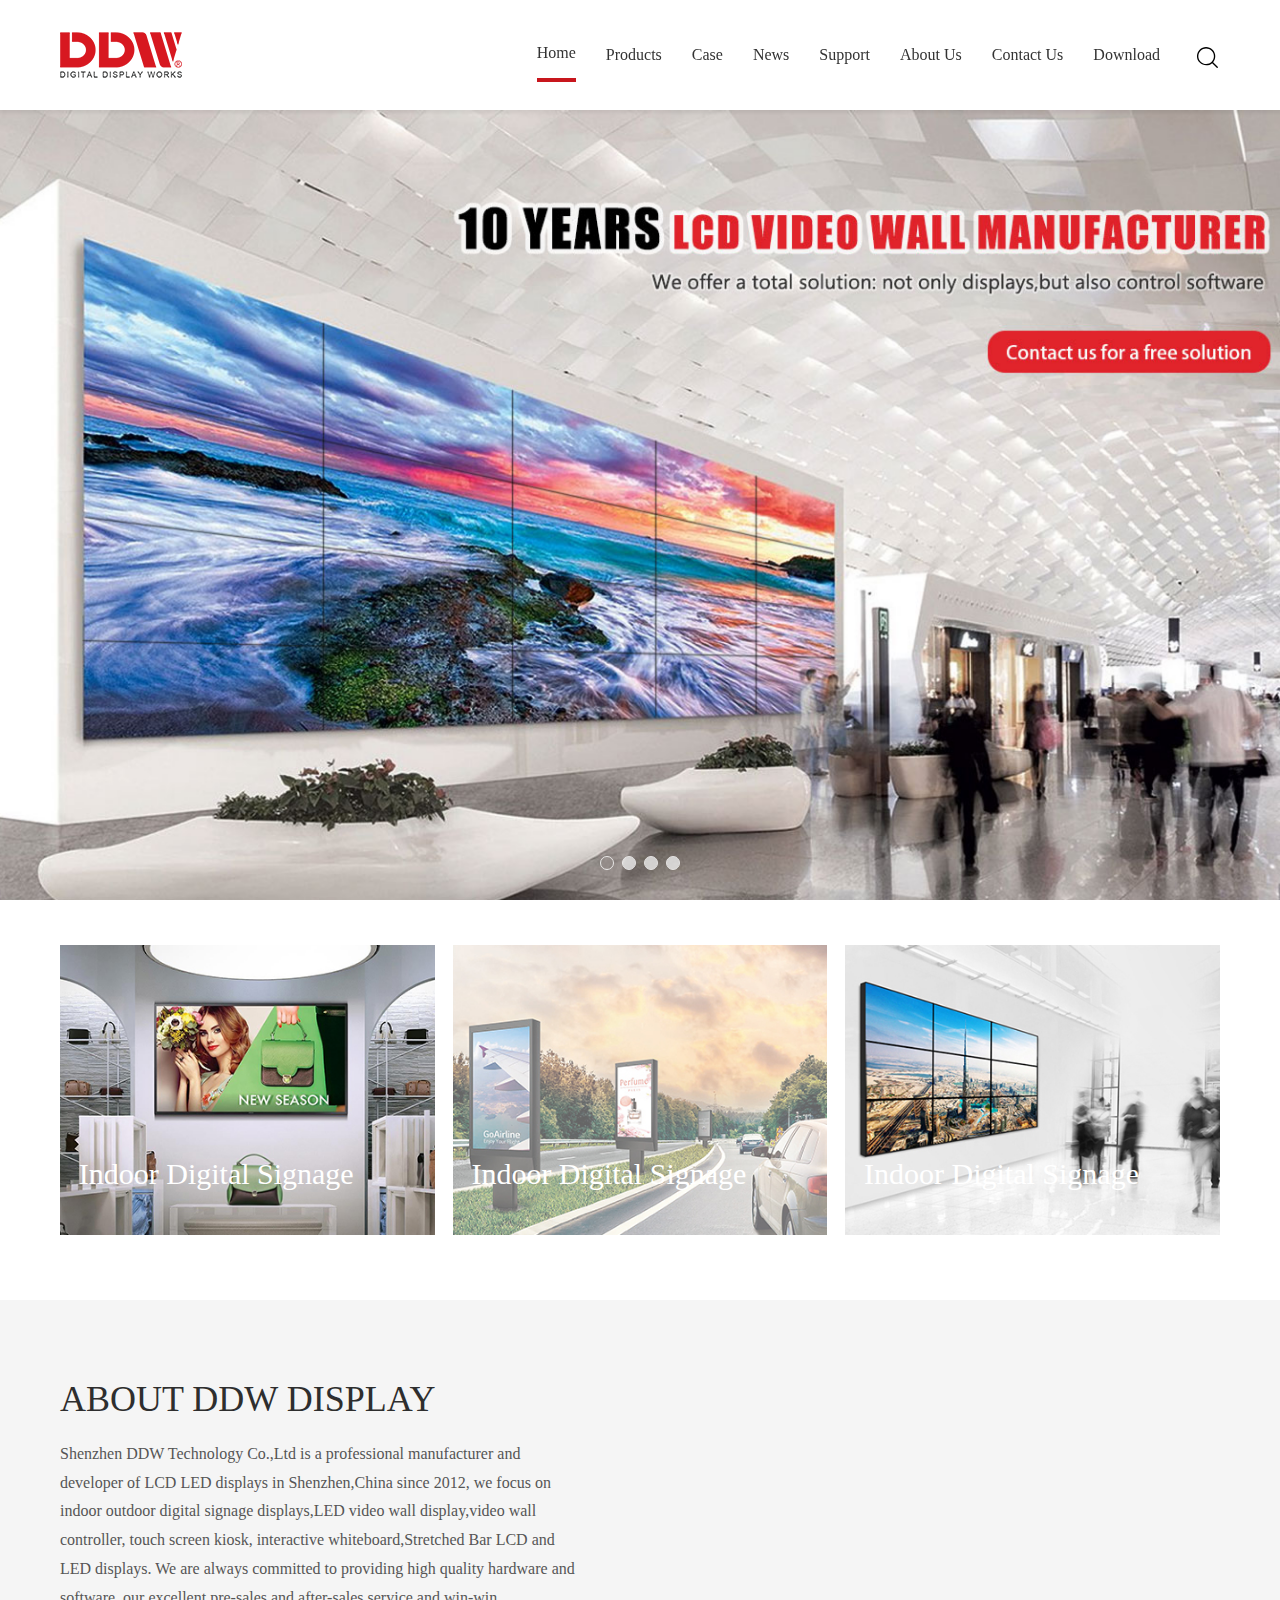
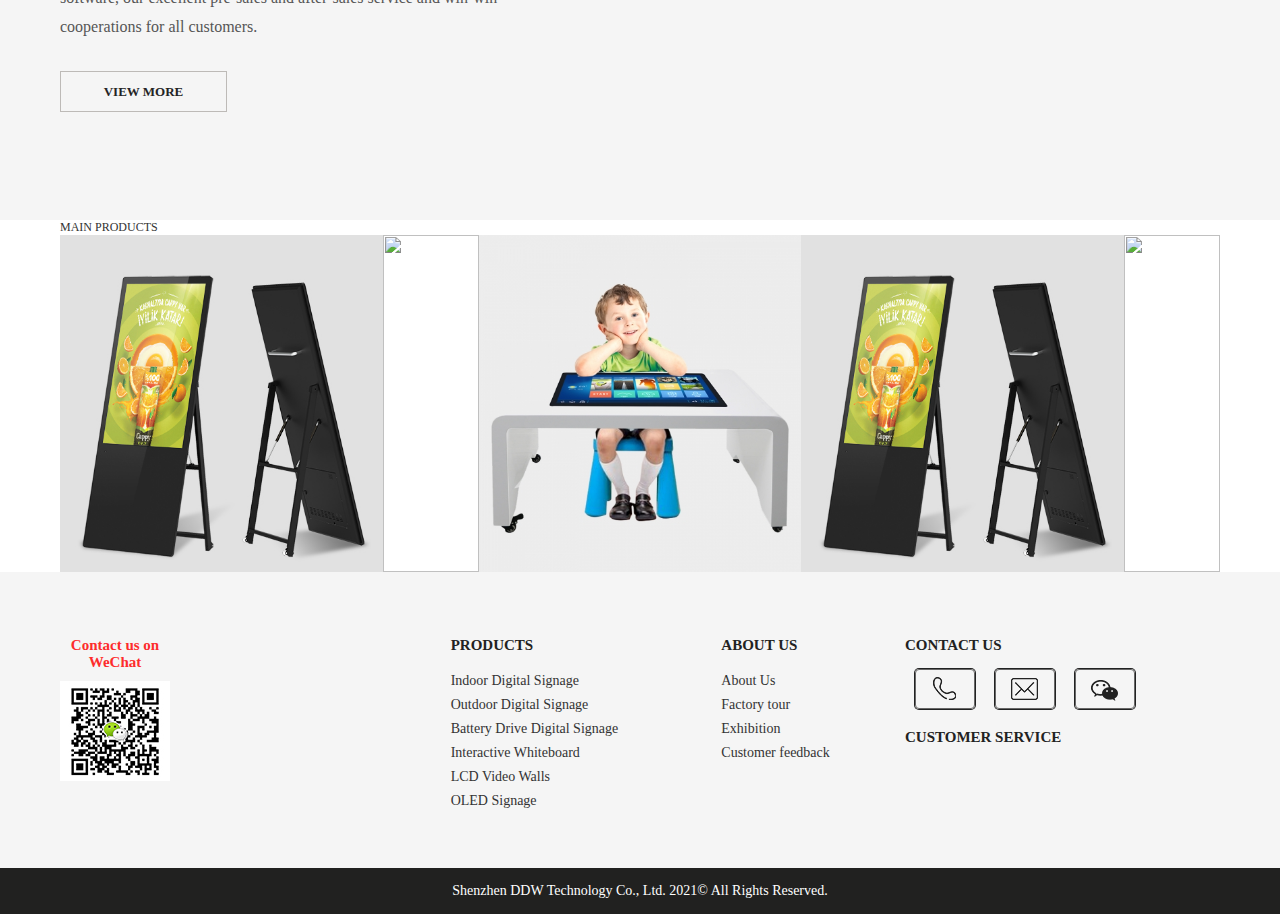
==== index.html @ 9c5fbe39 "1" ====
<!DOCTYPE html>
<html lang="zh">

<head>
    <meta http-equiv="Content-Type" content="text/html; charset=UTF-8">
    <meta http-equiv="X-UA-Compatible" content="IE=edge,chrome=1">
    <meta name="viewport"
        content="width=device-width, initial-scale=1.0, maximum-scale=1.0, user-scalable=no, viewport-fit=ctext, viewport-fit=ctext">
    <meta name="description" content="">
    <meta name="keywords" content="">
    <meta name="author" content="早安喵">
    <title>ddw</title>
    <link rel="icon" href="images/favicon.ico" mce_href="/dir/favicon.ico" type="image/x-icon">

    <link rel="stylesheet" href="css/base.css">
    <link rel="stylesheet" href="css/common.css">
    <link rel="stylesheet" href="css/style.css">

    <!--[if lt IE 9]>
    <script src="/statics/home/js/ie/html5shiv.js"></script>
    <script src="/statics/home/js/ie/respond.min.js"></script>
    <![endif]-->

</head>

<body>

    <!-- PC -->
    <header class="headerNavWrapper">
        <div class="ddwHeaderNav container">
            <div class="ddwLogo"><img src="images/logo.png" alt=""></div>
            <div class="ddwHeaderRight">
                <nav class="ddwNavlistBox">
                    <ul class="ddwNavlist">
                        <li class="on">
                            <a class="chiefly" href="/">Home</a>
                        </li>
                        <li>
                            <a class="chiefly" href="/">Products</a>
                            <div class="ddwSecondary">
                                <a class="text" href="">
                                    <svg class="icon-svg">
                                        <use xlink:href="#svg_arrows"></use>
                                    </svg>Indoor Digital Signage
                                </a>
                                <a class="text" href="">
                                    <svg class="icon-svg">
                                        <use xlink:href="#svg_arrows"></use>
                                    </svg>Outdoor Digital Signage
                                </a>
                                <a class="text" href="">
                                    <svg class="icon-svg">
                                        <use xlink:href="#svg_arrows"></use>
                                    </svg>Battery Drive Digital Signage
                                </a>
                            </div>
                        </li>
                        <li>
                            <a class="chiefly" href="/">Case</a>
                            <div class="ddwSecondary">
                                <a class="text" href="">
                                    <svg class="icon-svg">
                                        <use xlink:href="#svg_arrows"></use>
                                    </svg>LCD video wall display cases
                                </a>
                                <a class="text" href="">
                                    <svg class="icon-svg">
                                        <use xlink:href="#svg_arrows"></use>
                                    </svg>OLED signage cases
                                </a>
                                <a class="text" href="">
                                    <svg class="icon-svg">
                                        <use xlink:href="#svg_arrows"></use>
                                    </svg>Indoor digital signage cases
                                </a>
                            </div>
                        </li>
                        <li>
                            <a class="chiefly" href="/">News</a>
                            <div class="ddwSecondary">
                                <a class="text" href="">
                                    <svg class="icon-svg">
                                        <use xlink:href="#svg_arrows"></use>
                                    </svg>Company News
                                </a>
                                <a class="text" href="">
                                    <svg class="icon-svg">
                                        <use xlink:href="#svg_arrows"></use>
                                    </svg>Industry News
                                </a>
                            </div>
                        </li>
                        <li>
                            <a class="chiefly" href="/">Support</a>
                            <div class="ddwSecondary">
                                <a class="text" href="">
                                    <svg class="icon-svg">
                                        <use xlink:href="#svg_arrows"></use>
                                    </svg>Technical FAQ
                                </a>
                                <a class="text" href="">
                                    <svg class="icon-svg">
                                        <use xlink:href="#svg_arrows"></use>
                                    </svg>Cloud CMS
                                </a>
                                <a class="text" href="">
                                    <svg class="icon-svg">
                                        <use xlink:href="#svg_arrows"></use>
                                    </svg>Aftersales policy
                                </a>
                            </div>
                        </li>
                        <li>
                            <a class="chiefly" href="/">About Us</a>
                            <div class="ddwSecondary">
                                <a class="text" href="">
                                    <svg class="icon-svg">
                                        <use xlink:href="#svg_arrows"></use>
                                    </svg>About Us
                                </a>
                                <a class="text" href="">
                                    <svg class="icon-svg">
                                        <use xlink:href="#svg_arrows"></use>
                                    </svg>Factory tour
                                </a>
                                <a class="text" href=""><svg class="icon-svg">
                                        <use xlink:href="#svg_arrows"></use>
                                    </svg>Exhibition
                                </a>
                                <a class="text" href="">
                                    <svg class="icon-svg">
                                        <use xlink:href="#svg_arrows"></use>
                                    </svg>Customer feedback
                                </a>
                            </div>
                        </li>
                        <li>
                            <a class="chiefly" href="/">Contact Us</a>
                        </li>
                        <li>
                            <a class="chiefly" href="/">Download</a>
                        </li>
                    </ul>
                </nav>
                <div class="ddwHeaderInt">
                    <div class="icon icon_search onSearch">
                        <svg class="icon-svg">
                            <use xlink:href="#svg_search"></use>
                        </svg>
                    </div>
                </div>
            </div>
        </div>
    </header>
    <div class="headerNavEmpty"></div>

    <div class="ddwSearchWrapper">
        <div class="container">
            <div class="ddwSearchBox">
                <form class="search" action="/search/" method="get">
                    <div class="con">
                        <input type="text" value="" placeholder="Keyword">
                        <button class="btn">Search</button>
                    </div>
                </form>
            </div>
        </div>
        <div class="searchMask"></div>
    </div>

    <!-- M -->
    <header class="mHeaderWrapper">
        <div class="ddwMLogo"><img src="images/logo.png" alt=""></div>
        <div class="mIconbox">
            <div class="icon onSearch">
                <svg class="icon-svg">
                    <use xlink:href="#svg_search"></use>
                </svg>
            </div>
            <div class="mOpenBtn">
                <div class="box"><i></i><i></i><i></i></div>
            </div>
        </div>
    </header>
    <div class="mNavEmpty"></div>
    <div class="navMobileWrap hi">
        <div class="navMobileBox">
            <div class="mMmenuLay on">
                <dl>
                    <dt><a href="/" class="mMenu_a1">Home</a><i class="mToggle"></i></dt>
                </dl>
                <dl>
                    <dt><a href="index.html" class="mMenu_a1">Products</a><i class="mToggle"></i></dt>
                    <dd class="mMenu_dd2"><a href="index.html" class="mMenu_a2">Indoor Digital Signage</a></dd>
                    <dd class="mMenu_dd3">
                        <a href="index.html" class="mMenu_a3">High bright signage</a>
                        <a href="index.html" class="mMenu_a3">Charge Station Digital Signage</a>
                        <a href="index.html" class="mMenu_a3">Touch Screen Kiosk</a>
                    </dd>
                    <dd class="mMenu_dd2"><a href="index.html" class="mMenu_a2">Outdoor Digital Signage</a></dd>
                    <dd class="mMenu_dd2"><a href="index.html" class="mMenu_a2">Battery Drive Digital Signage</a><i
                            class="mToggle_a"></i></dd>
                    <dd class="mMenu_dd3">
                        <a href="index.html" class="mMenu_a3">Indoor</a>
                        <a href="index.html" class="mMenu_a3">Outdoor</a>
                    </dd>
                </dl>
                <dl>
                    <dt><a href="/technews.html" class="mMenu_a1">case</a><i class="mToggle"></i></dt>
                    <dd class="mMenu_dd2"><a href="" class="mMenu_a2">LCD video wall display cases</a></dd>
                    <dd class="mMenu_dd2"><a href="" class="mMenu_a2">OLED signage cases</a></dd>
                </dl>
                <dl>
                    <dt><a href="/technews.html" class="mMenu_a1">News</a><i class="mToggle"></i></dt>
                    <dd class="mMenu_dd2"><a href="" class="mMenu_a2">Company News</a></dd>
                    <dd class="mMenu_dd2"><a href="" class="mMenu_a2">Industry News</a></dd>
                </dl>
                <dl>
                    <dt><a href="index.html" class="mMenu_a1">Support</a><i class="mToggle"></i></dt>
                    <dd class="mMenu_dd2">
                        <a href="index.html" class="mMenu_a2">Technical FAQ</a>
                    </dd>
                    <dd class="mMenu_dd2">
                        <a href="index.html" class="mMenu_a2">Cloud CMS</a>
                    </dd>
                    <dd class="mMenu_dd2">
                        <a href="index.html" class="mMenu_a2">Aftersales policy</a>
                    </dd>
                </dl>
                <dl>
                    <dt><a href="/technews.html" class="mMenu_a1">About Us</a><i class="mToggle"></i></dt>
                    <dd class="mMenu_dd2"><a href="" class="mMenu_a2">About Us</a></dd>
                    <dd class="mMenu_dd2"><a href="" class="mMenu_a2">Factory tour</a></dd>
                    <dd class="mMenu_dd2"><a href="" class="mMenu_a2">Exhibition</a></dd>
                    <dd class="mMenu_dd2"><a href="" class="mMenu_a2">Customer feedback</a></dd>
                </dl>
                <dl>
                    <dt><a href="/" class="mMenu_a1">Contact Us</a><i class="mToggle"></i></dt>
                </dl>
                <dl>
                    <dt><a href="/" class="mMenu_a1">Download</a><i class="mToggle"></i></dt>
                </dl>
            </div>
        </div>
        <div class="navEmpty"></div>
    </div>

    <section class="mainWrapper">

        <div class="ddwHomeBannerWrap">
            <ul class="swiper-wrapper">
                <li class="swiper-slide">
                    <a href=""><img src="images/banner1.jpg" alt=""></a>
                </li>
                <li class="swiper-slide">
                    <a href=""><img src="images/banner2.jpg" alt=""></a>
                </li>
                <li class="swiper-slide">
                    <a href=""><img src="images/banner3.jpg" alt=""></a>
                </li>
                <li class="swiper-slide">
                    <a href=""><img src="images/banner4.jpg" alt=""></a>
                </li>
            </ul>
            <div class="swiper-pagination"></div>

        </div>

        <div class="ddwHomeRecommendWrap">
            <div class="container">
                <div class="ddwHomeRecommendBox">
                    <a href="" class="item">
                        <div class="img"><img src="images/home_three1.jpg" alt=""></div>
                        <span class="letter">Indoor Digital Signage</span>
                    </a>
                    <a href="" class="item">
                        <div class="img"><img src="images/home_three2.jpg" alt=""></div>
                        <span class="letter">Indoor Digital Signage</span>
                    </a>
                    <a href="" class="item">
                        <div class="img"><img src="images/home_three3.jpg" alt=""></div>
                        <span class="letter">Indoor Digital Signage</span>
                    </a>
                </div>
            </div>
        </div>

        <div class="ddwHomeAboutWrap">
            <div class="container">
                <div class="ddwHomeAboutBox">
                    <div class="infoMod">
                        <div class="title">ABOUT DDW DISPLAY</div>
                        <div class="bf">Shenzhen DDW Technology Co.,Ltd is a professional manufacturer and developer of
                            LCD LED displays in Shenzhen,China since 2012, we focus on indoor outdoor digital signage
                            displays,LED video wall display,video wall controller, touch screen kiosk, interactive
                            whiteboard,Stretched Bar LCD and LED displays. We are always committed to providing high
                            quality hardware and software, our excellent pre-sales and after-sales service and win-win
                            cooperations for all customers.</div>
                        <a href="" class="btn">View More</a>
                    </div>
                    <div class="videoMod">
                        <iframe class="fi" width="600" height="400" src="https://www.youtube.com/embed/lYRELFARfVY"
                            frameborder="0" style="width:100%;"></iframe>
                    </div>
                </div>
            </div>
        </div>

        <div class="ddwHomeProductWrap">
            <div class="container">
                <div class="ddwHHomeProductBox">
                    <div class="title">MAIN PRODUCTS</div>
                    <div class="ddwHomeProductSwiper">
                        <div class="swiper-wrapper">
                            <div class="items">
                                <a class="img"><img src="images/homes1.jpg" alt=""></a>
                                <a href="" class="letter">Interactive Touch Screen Table</a>
                            </div>
                            <div class="items">
                                <a class="img"><img src="images/homes2.jpg" alt=""></a>
                                <a href="" class="letter">Interactive Touch Screen Table</a>
                            </div>
                            <div class="items">
                                <a class="img"><img src="images/homes3.jpg" alt=""></a>
                                <a href="" class="letter">Interactive Touch Screen Table</a>
                            </div>
                            <div class="items">
                                <a class="img"><img src="images/homes1.jpg" alt=""></a>
                                <a href="" class="letter">Interactive Touch Screen Table</a>
                            </div>
                            <div class="items">
                                <a class="img"><img src="images/homes2.jpg" alt=""></a>
                                <a href="" class="letter">Interactive Touch Screen Table</a>
                            </div>
                        </div>
                        <div class="swiper-guide">
                            <div class="ddwHomeProduct-button-prev"></div>
                            <div class="ddwHomeProduct-button-next"></div>
                        </div>
                    </div>
                </div>
            </div>
        </div>

    </section>

    <footer class="footerWrapper">
        <div class="container">
            <div class="footerBox">
                <div class="footerCode">
                    <div class="text">Contact us on WeChat</div>
                    <img src="images/new_wechat.jpg">
                </div>
                <div class="footerNav">
                    <div class="title">Products</div>
                    <ul>
                        <li><a href="" title="">Indoor Digital Signage</a></li>
                        <li><a href="" title="">Outdoor Digital Signage</a></li>
                        <li><a href="" title="">Battery Drive Digital Signage</a></li>
                        <li><a href="" title="">Interactive Whiteboard</a></li>
                        <li><a href="" title="">LCD Video Walls</a></li>
                        <li><a href="" title="">OLED Signage</a></li>
                    </ul>
                </div>
                <div class="footerNav">
                    <div class="title">About Us</div>
                    <ul>
                        <li><a href="" title="">About Us</a></li>
                        <li><a href="" title="">Factory tour</a></li>
                        <li><a href="" title="">Exhibition</a></li>
                        <li><a href="" title="">Customer feedback</a></li>
                    </ul>
                </div>

                <div class="footerContact">
                    <div class="title">Contact Us</div>
                    <div class="case">
                        <div class="boxes icon-phone">
                            <img src="images/foot_icon_0.png">
                            <div class="c-phone">
                                <span>
                                    <img src="images/foot_icon_3.png">
                                </span>
                                <p>86-755-23229716</p>
                            </div>
                        </div>
                        <div class="boxes icon-email">
                            <img src="images/foot_icon_1.png">
                            <div class="email_copy">
                                <span>
                                    <img src="images/foot_icon_5.png">
                                </span>
                                <p>info@ddw.net</p>
                            </div>
                        </div>
                        <div class="boxes icon-wechat">
                            <img src="images/foot_icon_2.png">
                            <div class="wc-qrcode">
                                <div class="bxSlide">
                                    <img src="images/new_wechat.jpg">
                                </div>
                            </div>
                        </div>
                    </div>
                    <div class="hint">Customer Service</div>
                </div>
            </div>
        </div>
        <div class="copyright">Shenzhen DDW Technology Co., Ltd. 2021© All Rights Reserved.</div>
    </footer>


    <!-- <svg class="icon-svg"><use xlink:href="#"></use></svg> -->
    <svg xmlns="http://www.w3.org/2000/svg" width="0" height="0" display="none" id="svg-sprite">
        <symbol id="svg_search" viewBox="0 0 1028 1024">
            <path
                d="M722.432 193.536C574.976 46.08 335.872 44.544 190.464 190.464 44.544 336.384 46.08 574.976 193.536 722.432c140.8 140.8 365.056 148.48 512 22.016l189.44 189.44c10.752 10.752 28.672 11.264 39.424 0 10.752-10.752 10.752-28.672 0-39.424l-189.44-189.44c125.952-146.432 118.272-370.688-22.528-511.488zM686.08 686.08c-124.416 124.416-327.68 122.88-453.12-2.56C107.008 557.568 105.984 354.304 230.4 230.4s327.68-122.88 453.12 2.56 126.976 329.216 2.56 453.12z"
                p-id="3706"></path>
        </symbol>
        <symbol id="svg_arrows" viewBox="0 0 1028 1024">
            <path
                d="M644.266667 494.933333l-192 192-29.866667-29.866666 162.133333-162.133334-162.133333-162.133333 29.866667-29.866667 192 192z"
                fill="" p-id="2724"></path>
        </symbol>
        <symbol id="svg_close" viewBox="0 0 1028 1024">
            <path
                d="M558.933333 529.066667l285.866667 285.866666-29.866667 29.866667-285.866666-285.866667-285.866667 285.866667-29.866667-29.866667 285.866667-285.866666L213.333333 243.2l29.866667-29.866667 285.866667 285.866667L814.933333 213.333333l29.866667 29.866667-285.866667 285.866667z"
                fill="" p-id="2905"></path>
        </symbol>
    </svg>

    <script src="js/app.js"></script>
    <script src="js/aos.js"></script>
    <script src="js/common.js"></script>

</body>

</html>
---- css/base.css ----
@charset "utf-8";
* {
    -webkit-box-sizing: border-box;
    -moz-box-sizing: border-box;
    box-sizing: border-box;
    outline: 0;
    -webkit-text-size-adjust: none;
    -webkit-tap-highlight-color: rgba(0, 0, 0, 0);
}
html {
    height: 100%;
}
html,
body,
div,
p,
strong,
span,
a,
b,
ul,
ol,
li,
dl,
dt,
dd,
h1,
h2,
h3,
h4,
h5,
h6,
form,
del,
img,
i,
em,
select,
button,
textarea,
input {
    margin: 0;
    padding: 0;
}
body {
    background: #fff;
    font-family: "Microsoft YaHei";
    font-size: 16px;
    color: #333;
    position: relative;
    min-height: 100%;
}

a,
img,
button,
input,
textarea,
select {
    -webkit-tap-highlight-color: rgba(255, 255, 255, 0);
}
input[type="text"],
input[type="hidden"],
input[type="password"],
button,
textarea,
select {
    outline: none;
    border: none;
    -webkit-appearance: none;
    -moz-appearance: none;
    appearance: none;
    border-radius: 0;
    font-family: "Microsoft YaHei", "PingFang SC", "苹方" !important;
}
select::-ms-expand {
    display: none;
}
input::-ms-clear {
    display: none;
}
/*input::-webkit-input-placeholder,
textarea::-webkit-input-placeholder{color:#fff;}
input::-moz-placeholder,
textarea::-moz-placeholder{color:#fff;}
input:-moz-placeholder,
textarea:-moz-placeholder{color:#fff;}
input:-ms-input-placeholder,
textarea:-ms-input-placeholder{color:#fff;}
input:focus::-webkit-input-placeholder,
textarea:focus::-webkit-input-placeholder{color:#b8b8b8;}
input:focus::-moz-placeholder,
textarea:focus::-moz-placeholder{color:#b8b8b8;}
input:focus:-moz-placeholder,
textarea:focus:-moz-placeholder{color:#b8b8b8;}
input:focus:-ms-input-placeholder,
textarea:focus:-ms-input-placeholder{color:#b8b8b8;}*/
table {
    border-collapse: collapse;
}
a {
    text-decoration: none;
    color: #333;
}
a:hover {
    text-decoration: none;
}
a:focus {
    text-decoration: none;
}
li {
    list-style: none;
}
img {
    vertical-align: middle;
    border: none;
}
.fl {
    float: left;
}
.fr {
    float: right;
}
.clear {
    clear: both;
}
.hidden {
    overflow: hidden;
}
.h1,
.h2,
.h3,
.h4,
.h5,
.h6 {
    font-weight: normal;
}
.clearfix:after {
    content: "";
    display: block;
    height: 0;
    visibility: hidden;
    clear: both;
}
.clearfix {
    *zoom: 1;
}
.cell-box {
    font-size: 0;
}
.cell-box:before {
    content: "";
    height: 100%;
    display: inline-block;
    vertical-align: middle;
}
.cell-box .cell {
    width: 100%;
    display: inline-block;
    vertical-align: middle;
}

/*scroll*/
::-webkit-scrollbar {
    width: 4px;
    height: 4px;
}
::-webkit-scrollbar-button:vertical {
    display: none;
}
::-webkit-scrollbar-corner,
::-webkit-scrollbar-track {
    background-color: #f5f5f5;
}
::-webkit-scrollbar-thumb {
    border-radius: 0;
    background-color: #228a3b;
}
::-webkit-scrollbar-thumb:vertical:hover {
    background-color: #228a3b;
}
::-webkit-scrollbar-thumb:vertical:active {
    background-color: #228a3b;
}

input.input:-webkit-autofill {
    box-shadow: 0 0 0 30px var(--gray) inset !important;
}
input.input:-webkit-autofill:focus {
    box-shadow: 0 0 0 1000px var(--gray) inset !important;
}
input.input:-internal-autofill-previewed,
input.nput:-internal-autofill-selected {
    -webkit-text-fill-color: var(--font-color) !important;
    transition: background-color 5000s ease-in-out 0s !important;
    font-size: 14px !important;
}
@font-face {
    font-family: "iconfont"; /* Project id 3356379 */
    src: url("../font/iconfont.woff2?t=1650957827082") format("woff2"), url("../font/iconfont.woff?t=1650957827082") format("woff"),
        url("../font/iconfont.ttf?t=1650957827082") format("truetype");
}

.iconfont {
    font-family: "iconfont" !important;
    font-size: 16px;
    font-style: normal;
    -webkit-font-smoothing: antialiased;
    -moz-osx-font-smoothing: grayscale;
}

.icon-faxchuanzhen:before {
    content: "\e6e5";
}

.icon-xiangyou1:before {
    content: "\e775";
}

.icon-sanjiao1:before {
    content: "\e600";
}

.icon-31dianhua:before {
    content: "\e601";
}

.icon-xialajiantou:before {
    content: "\e638";
}

.icon-zuo:before {
    content: "\e63c";
}

.icon-youxiang:before {
    content: "\e908";
}

.icon-jiahao:before {
    content: "\e61c";
}

.icon-sousuo:before {
    content: "\e60f";
}

.icon-shangshuangjiantou:before {
    content: "\e617";
}

.icon-youtube:before {
    content: "\e87c";
}

.icon-pinterest:before {
    content: "\e640";
}

.icon-twitter:before {
    content: "\e882";
}

.icon-facebook:before {
    content: "\e8e7";
}

.icon-instagram:before {
    content: "\e8f9";
}

.icon-linkedin:before {
    content: "\e978";
}
---- css/common.css ----
@charset "UTF-8";
html {
    -webkit-text-size-adjust: 100%;
    height: 100%;
}
body,
dd,
div,
dl,
dt,
fieldset,
form,
h1,
h2,
h3,
h4,
h5,
h6,
input,
li,
ol,
p,
select,
table,
td,
textarea,
ul {
    margin: 0;
    padding: 0;
    -webkit-text-size-adjust: none;
}
body {
    height: 100%;
    font-size: 12px;
    font-family: Arial, "Microsoft YaHei", "宋体";
}
article,
aside,
details,
figcaption,
figure,
footer,
header,
hgroup,
nav,
section,
summary {
    display: block;
}
audio,
canvas,
progress,
video {
    display: inline-block;
    vertical-align: baseline;
}
img {
    border: none;
    max-width: 100%;
    height: auto;
}
#dituContent img {
    max-width: none;
}
*,
:after,
:before {
    -webkit-box-sizing: border-box;
    box-sizing: border-box;
    font-family: "AccordAlternate-Medium";
}
.clearfix:after,
.clearfix:before {
    content: "";
    display: table;
}
.clearfix:after {
    clear: both;
}
table {
    border-collapse: collapse;
    border-spacing: 0;
}
ul li {
    list-style: none;
}
input,
select,
textarea {
    outline: 0;
}
a {
    color: #333;
    text-decoration: none;
    outline: 0;
}
.ddwFooterCatalogue a:hover,
a:active,
a:hover {
    text-decoration: none;
    color: #c8161d;
    outline: 0;
}
.title a:hover {
    color: #699ecd;
}
.cor_blue {
    color: #39ace2;
}
.dsNone {
    display: none;
}
.dsBlock {
    display: block;
}
.dsRelative {
    position: relative;
}
.dsAbsolute {
    position: absolute;
}
.verticalCenter {
    top: 50%;
    -webkit-transform: translateY(-50%);
    -ms-transform: translateY(-50%);
    transform: translateY(-50%);
    position: absolute;
}
.autoImg img {
    width: 100%;
    height: auto;
    display: block;
}
.imgBlock img {
    display: block;
}
.autoMaxImg img {
    max-width: 100%;
    height: auto;
}
.fl {
    float: left;
}
.fr {
    float: right;
}
.text-left {
    text-align: left;
}
.text-right {
    text-align: right;
}
.text-center {
    text-align: center;
}
.text-justify {
    text-align: justify;
}
.text-nowrap {
    white-space: nowrap;
}
.text-lowercase {
    text-transform: lowercase;
}
.text-uppercase {
    text-transform: uppercase;
}
.text-capitalize {
    text-transform: capitalize;
}
.f12 {
    font-size: 12px;
}
.f13 {
    font-size: 13px;
}
.f14 {
    font-size: 14px;
}
.f15 {
    font-size: 15px;
}
.f16 {
    font-size: 16px;
}
.f17 {
    font-size: 17px;
}
.f18 {
    font-size: 18px;
}
.f19 {
    font-size: 19px;
}
.f20 {
    font-size: 20px;
}
.f21 {
    font-size: 21px;
}
.f22 {
    font-size: 22px;
}
.f24 {
    font-size: 24px;
}
.ellipsis {
    overflow: hidden;
    -o-text-overflow: ellipsis;
    text-overflow: ellipsis;
    white-space: nowrap;
    display: block;
}
.transition {
    -webkit-transition: all 0.5s ease;
    -o-transition: all 0.5s ease;
    transition: all 0.5s ease;
}
.container {
    width: 1300px;
    margin-right: auto;
    margin-left: auto;
}
.img img {
    width: 100%;
    height: 100%;
    -o-object-fit: cover;
    object-fit: cover;
    display: block;
}
@media (max-width: 1799px) {
}
@media (max-width: 1560px) {
    .container {
        width: auto;
        margin-left: 60px;
        margin-right: 60px;
    }
}
@media (max-width: 1379px) {
}
@media (max-width: 1299px) {
}
@media (max-width: 1199px) {
    .container {
        width: calc(100% - 30px);
        margin-left: auto;
        margin-right: auto;
    }
}
@media (max-width: 993px) {
    .container {
        width: calc(100% - 30px);
        margin-left: auto;
        margin-right: auto;
    }
}
@media (max-width: 767px) {
    .container {
        width: calc(100% - 30px);
        margin-left: auto;
        margin-right: auto;
    }
}
.container-fluid {
    padding-right: 15px;
    padding-left: 15px;
    margin-right: auto;
    margin-left: auto;
}
.row {
    margin-right: -15px;
    margin-left: -15px;
}
.col-lg-1,
.col-lg-10,
.col-lg-11,
.col-lg-12,
.col-lg-2,
.col-lg-3,
.col-lg-4,
.col-lg-5,
.col-lg-6,
.col-lg-7,
.col-lg-8,
.col-lg-9,
.col-md-1,
.col-md-10,
.col-md-11,
.col-md-12,
.col-md-2,
.col-md-3,
.col-md-4,
.col-md-5,
.col-md-6,
.col-md-7,
.col-md-8,
.col-md-9,
.col-sm-1,
.col-sm-10,
.col-sm-11,
.col-sm-12,
.col-sm-2,
.col-sm-3,
.col-sm-4,
.col-sm-5,
.col-sm-6,
.col-sm-7,
.col-sm-8,
.col-sm-9,
.col-xs-1,
.col-xs-10,
.col-xs-11,
.col-xs-12,
.col-xs-2,
.col-xs-3,
.col-xs-4,
.col-xs-5,
.col-xs-6,
.col-xs-7,
.col-xs-8,
.col-xs-9 {
    position: relative;
    min-height: 1px;
    padding-right: 15px;
    padding-left: 15px;
}
.col-xs-1,
.col-xs-10,
.col-xs-11,
.col-xs-12,
.col-xs-2,
.col-xs-3,
.col-xs-4,
.col-xs-5,
.col-xs-6,
.col-xs-7,
.col-xs-8,
.col-xs-9 {
    float: left;
}
.col-xs-12 {
    width: 100%;
}
.col-xs-11 {
    width: 91.66666667%;
}
.col-xs-10 {
    width: 83.33333333%;
}
.col-xs-9 {
    width: 75%;
}
.col-xs-8 {
    width: 66.66666667%;
}
.col-xs-7 {
    width: 58.33333333%;
}
.col-xs-6 {
    width: 50%;
}
.col-xs-5 {
    width: 41.66666667%;
}
.col-xs-4 {
    width: 33.33333333%;
}
.col-xs-3 {
    width: 25%;
}
.col-xs-2 {
    width: 16.66666667%;
}
.col-xs-1 {
    width: 8.33333333%;
}
.col-xs-pull-12 {
    right: 100%;
}
.col-xs-pull-11 {
    right: 91.66666667%;
}
.col-xs-pull-10 {
    right: 83.33333333%;
}
.col-xs-pull-9 {
    right: 75%;
}
.col-xs-pull-8 {
    right: 66.66666667%;
}
.col-xs-pull-7 {
    right: 58.33333333%;
}
.col-xs-pull-6 {
    right: 50%;
}
.col-xs-pull-5 {
    right: 41.66666667%;
}
.col-xs-pull-4 {
    right: 33.33333333%;
}
.col-xs-pull-3 {
    right: 25%;
}
.col-xs-pull-2 {
    right: 16.66666667%;
}
.col-xs-pull-1 {
    right: 8.33333333%;
}
.col-xs-pull-0 {
    right: auto;
}
.col-xs-push-12 {
    left: 100%;
}
.col-xs-push-11 {
    left: 91.66666667%;
}
.col-xs-push-10 {
    left: 83.33333333%;
}
.col-xs-push-9 {
    left: 75%;
}
.col-xs-push-8 {
    left: 66.66666667%;
}
.col-xs-push-7 {
    left: 58.33333333%;
}
.col-xs-push-6 {
    left: 50%;
}
.col-xs-push-5 {
    left: 41.66666667%;
}
.col-xs-push-4 {
    left: 33.33333333%;
}
.col-xs-push-3 {
    left: 25%;
}
.col-xs-push-2 {
    left: 16.66666667%;
}
.col-xs-push-1 {
    left: 8.33333333%;
}
.col-xs-push-0 {
    left: auto;
}
.col-xs-offset-12 {
    margin-left: 100%;
}
.col-xs-offset-11 {
    margin-left: 91.66666667%;
}
.col-xs-offset-10 {
    margin-left: 83.33333333%;
}
.col-xs-offset-9 {
    margin-left: 75%;
}
.col-xs-offset-8 {
    margin-left: 66.66666667%;
}
.col-xs-offset-7 {
    margin-left: 58.33333333%;
}
.col-xs-offset-6 {
    margin-left: 50%;
}
.col-xs-offset-5 {
    margin-left: 41.66666667%;
}
.col-xs-offset-4 {
    margin-left: 33.33333333%;
}
.col-xs-offset-3 {
    margin-left: 25%;
}
.col-xs-offset-2 {
    margin-left: 16.66666667%;
}
.col-xs-offset-1 {
    margin-left: 8.33333333%;
}
.col-xs-offset-0 {
    margin-left: 0;
}
.dsPadPhone,
.dsPhone {
    display: block;
}
.dsPad,
.dsPc,
.dsPcPad {
    display: none;
}
@media (min-width: 768px) {
    .col-sm-1,
    .col-sm-10,
    .col-sm-11,
    .col-sm-12,
    .col-sm-2,
    .col-sm-3,
    .col-sm-4,
    .col-sm-5,
    .col-sm-6,
    .col-sm-7,
    .col-sm-8,
    .col-sm-9 {
        float: left;
    }
    .col-sm-12 {
        width: 100%;
    }
    .col-sm-11 {
        width: 91.66666667%;
    }
    .col-sm-10 {
        width: 83.33333333%;
    }
    .col-sm-9 {
        width: 75%;
    }
    .col-sm-8 {
        width: 66.66666667%;
    }
    .col-sm-7 {
        width: 58.33333333%;
    }
    .col-sm-6 {
        width: 50%;
    }
    .col-sm-5 {
        width: 41.66666667%;
    }
    .col-sm-4 {
        width: 33.33333333%;
    }
    .col-sm-3 {
        width: 25%;
    }
    .col-sm-2 {
        width: 16.66666667%;
    }
    .col-sm-1 {
        width: 8.33333333%;
    }
    .col-sm-pull-12 {
        right: 100%;
    }
    .col-sm-pull-11 {
        right: 91.66666667%;
    }
    .col-sm-pull-10 {
        right: 83.33333333%;
    }
    .col-sm-pull-9 {
        right: 75%;
    }
    .col-sm-pull-8 {
        right: 66.66666667%;
    }
    .col-sm-pull-7 {
        right: 58.33333333%;
    }
    .col-sm-pull-6 {
        right: 50%;
    }
    .col-sm-pull-5 {
        right: 41.66666667%;
    }
    .col-sm-pull-4 {
        right: 33.33333333%;
    }
    .col-sm-pull-3 {
        right: 25%;
    }
    .col-sm-pull-2 {
        right: 16.66666667%;
    }
    .col-sm-pull-1 {
        right: 8.33333333%;
    }
    .col-sm-pull-0 {
        right: auto;
    }
    .col-sm-push-12 {
        left: 100%;
    }
    .col-sm-push-11 {
        left: 91.66666667%;
    }
    .col-sm-push-10 {
        left: 83.33333333%;
    }
    .col-sm-push-9 {
        left: 75%;
    }
    .col-sm-push-8 {
        left: 66.66666667%;
    }
    .col-sm-push-7 {
        left: 58.33333333%;
    }
    .col-sm-push-6 {
        left: 50%;
    }
    .col-sm-push-5 {
        left: 41.66666667%;
    }
    .col-sm-push-4 {
        left: 33.33333333%;
    }
    .col-sm-push-3 {
        left: 25%;
    }
    .col-sm-push-2 {
        left: 16.66666667%;
    }
    .col-sm-push-1 {
        left: 8.33333333%;
    }
    .col-sm-push-0 {
        left: auto;
    }
    .col-sm-offset-12 {
        margin-left: 100%;
    }
    .col-sm-offset-11 {
        margin-left: 91.66666667%;
    }
    .col-sm-offset-10 {
        margin-left: 83.33333333%;
    }
    .col-sm-offset-9 {
        margin-left: 75%;
    }
    .col-sm-offset-8 {
        margin-left: 66.66666667%;
    }
    .col-sm-offset-7 {
        margin-left: 58.33333333%;
    }
    .col-sm-offset-6 {
        margin-left: 50%;
    }
    .col-sm-offset-5 {
        margin-left: 41.66666667%;
    }
    .col-sm-offset-4 {
        margin-left: 33.33333333%;
    }
    .col-sm-offset-3 {
        margin-left: 25%;
    }
    .col-sm-offset-2 {
        margin-left: 16.66666667%;
    }
    .col-sm-offset-1 {
        margin-left: 8.33333333%;
    }
    .col-sm-offset-0 {
        margin-left: 0;
    }
    .dsPad,
    .dsPadPhone,
    .dsPcPad {
        display: block;
    }
    .dsPc,
    .dsPhone {
        display: none;
    }
}
@media (min-width: 993px) {
    .col-md-1,
    .col-md-10,
    .col-md-11,
    .col-md-12,
    .col-md-2,
    .col-md-3,
    .col-md-4,
    .col-md-5,
    .col-md-6,
    .col-md-7,
    .col-md-8,
    .col-md-9 {
        float: left;
    }
    .col-md-12 {
        width: 100%;
    }
    .col-md-11 {
        width: 91.66666667%;
    }
    .col-md-10 {
        width: 83.33333333%;
    }
    .col-md-9 {
        width: 75%;
    }
    .col-md-8 {
        width: 66.66666667%;
    }
    .col-md-7 {
        width: 58.33333333%;
    }
    .col-md-6 {
        width: 50%;
    }
    .col-md-5 {
        width: 41.66666667%;
    }
    .col-md-4 {
        width: 33.33333333%;
    }
    .col-md-3 {
        width: 25%;
    }
    .col-md-2 {
        width: 16.66666667%;
    }
    .col-md-1 {
        width: 8.33333333%;
    }
    .col-md-pull-12 {
        right: 100%;
    }
    .col-md-pull-11 {
        right: 91.66666667%;
    }
    .col-md-pull-10 {
        right: 83.33333333%;
    }
    .col-md-pull-9 {
        right: 75%;
    }
    .col-md-pull-8 {
        right: 66.66666667%;
    }
    .col-md-pull-7 {
        right: 58.33333333%;
    }
    .col-md-pull-6 {
        right: 50%;
    }
    .col-md-pull-5 {
        right: 41.66666667%;
    }
    .col-md-pull-4 {
        right: 33.33333333%;
    }
    .col-md-pull-3 {
        right: 25%;
    }
    .col-md-pull-2 {
        right: 16.66666667%;
    }
    .col-md-pull-1 {
        right: 8.33333333%;
    }
    .col-md-pull-0 {
        right: auto;
    }
    .col-md-push-12 {
        left: 100%;
    }
    .col-md-push-11 {
        left: 91.66666667%;
    }
    .col-md-push-10 {
        left: 83.33333333%;
    }
    .col-md-push-9 {
        left: 75%;
    }
    .col-md-push-8 {
        left: 66.66666667%;
    }
    .col-md-push-7 {
        left: 58.33333333%;
    }
    .col-md-push-6 {
        left: 50%;
    }
    .col-md-push-5 {
        left: 41.66666667%;
    }
    .col-md-push-4 {
        left: 33.33333333%;
    }
    .col-md-push-3 {
        left: 25%;
    }
    .col-md-push-2 {
        left: 16.66666667%;
    }
    .col-md-push-1 {
        left: 8.33333333%;
    }
    .col-md-push-0 {
        left: auto;
    }
    .col-md-offset-12 {
        margin-left: 100%;
    }
    .col-md-offset-11 {
        margin-left: 91.66666667%;
    }
    .col-md-offset-10 {
        margin-left: 83.33333333%;
    }
    .col-md-offset-9 {
        margin-left: 75%;
    }
    .col-md-offset-8 {
        margin-left: 66.66666667%;
    }
    .col-md-offset-7 {
        margin-left: 58.33333333%;
    }
    .col-md-offset-6 {
        margin-left: 50%;
    }
    .col-md-offset-5 {
        margin-left: 41.66666667%;
    }
    .col-md-offset-4 {
        margin-left: 33.33333333%;
    }
    .col-md-offset-3 {
        margin-left: 25%;
    }
    .col-md-offset-2 {
        margin-left: 16.66666667%;
    }
    .col-md-offset-1 {
        margin-left: 8.33333333%;
    }
    .col-md-offset-0 {
        margin-left: 0;
    }
    .dsPc,
    .dsPcPad {
        display: block;
    }
    .dsPad,
    .dsPadPhone,
    .dsPhone {
        display: none;
    }
}
@media (min-width: 1200px) {
    .col-lg-1,
    .col-lg-10,
    .col-lg-11,
    .col-lg-12,
    .col-lg-2,
    .col-lg-3,
    .col-lg-4,
    .col-lg-5,
    .col-lg-6,
    .col-lg-7,
    .col-lg-8,
    .col-lg-9 {
        float: left;
    }
    .col-lg-12 {
        width: 100%;
    }
    .col-lg-11 {
        width: 91.66666667%;
    }
    .col-lg-10 {
        width: 83.33333333%;
    }
    .col-lg-9 {
        width: 75%;
    }
    .col-lg-8 {
        width: 66.66666667%;
    }
    .col-lg-7 {
        width: 58.33333333%;
    }
    .col-lg-6 {
        width: 50%;
    }
    .col-lg-5 {
        width: 41.66666667%;
    }
    .col-lg-4 {
        width: 33.33333333%;
    }
    .col-lg-3 {
        width: 25%;
    }
    .col-lg-2 {
        width: 16.66666667%;
    }
    .col-lg-1 {
        width: 8.33333333%;
    }
    .col-lg-pull-12 {
        right: 100%;
    }
    .col-lg-pull-11 {
        right: 91.66666667%;
    }
    .col-lg-pull-10 {
        right: 83.33333333%;
    }
    .col-lg-pull-9 {
        right: 75%;
    }
    .col-lg-pull-8 {
        right: 66.66666667%;
    }
    .col-lg-pull-7 {
        right: 58.33333333%;
    }
    .col-lg-pull-6 {
        right: 50%;
    }
    .col-lg-pull-5 {
        right: 41.66666667%;
    }
    .col-lg-pull-4 {
        right: 33.33333333%;
    }
    .col-lg-pull-3 {
        right: 25%;
    }
    .col-lg-pull-2 {
        right: 16.66666667%;
    }
    .col-lg-pull-1 {
        right: 8.33333333%;
    }
    .col-lg-pull-0 {
        right: auto;
    }
    .col-lg-push-12 {
        left: 100%;
    }
    .col-lg-push-11 {
        left: 91.66666667%;
    }
    .col-lg-push-10 {
        left: 83.33333333%;
    }
    .col-lg-push-9 {
        left: 75%;
    }
    .col-lg-push-8 {
        left: 66.66666667%;
    }
    .col-lg-push-7 {
        left: 58.33333333%;
    }
    .col-lg-push-6 {
        left: 50%;
    }
    .col-lg-push-5 {
        left: 41.66666667%;
    }
    .col-lg-push-4 {
        left: 33.33333333%;
    }
    .col-lg-push-3 {
        left: 25%;
    }
    .col-lg-push-2 {
        left: 16.66666667%;
    }
    .col-lg-push-1 {
        left: 8.33333333%;
    }
    .col-lg-push-0 {
        left: auto;
    }
    .col-lg-offset-12 {
        margin-left: 100%;
    }
    .col-lg-offset-11 {
        margin-left: 91.66666667%;
    }
    .col-lg-offset-10 {
        margin-left: 83.33333333%;
    }
    .col-lg-offset-9 {
        margin-left: 75%;
    }
    .col-lg-offset-8 {
        margin-left: 66.66666667%;
    }
    .col-lg-offset-7 {
        margin-left: 58.33333333%;
    }
    .col-lg-offset-6 {
        margin-left: 50%;
    }
    .col-lg-offset-5 {
        margin-left: 41.66666667%;
    }
    .col-lg-offset-4 {
        margin-left: 33.33333333%;
    }
    .col-lg-offset-3 {
        margin-left: 25%;
    }
    .col-lg-offset-2 {
        margin-left: 16.66666667%;
    }
    .col-lg-offset-1 {
        margin-left: 8.33333333%;
    }
    .col-lg-offset-0 {
        margin-left: 0;
    }
}
[data-aos][data-aos][data-aos-duration="50"],
body[data-aos-duration="50"] [data-aos] {
    -webkit-transition-duration: 50ms;
    -o-transition-duration: 50ms;
    transition-duration: 50ms;
}
[data-aos][data-aos][data-aos-delay="50"],
body[data-aos-delay="50"] [data-aos] {
    -webkit-transition-delay: 0;
    -o-transition-delay: 0;
    transition-delay: 0;
}
[data-aos][data-aos][data-aos-delay="50"].aos-animate,
body[data-aos-delay="50"] [data-aos].aos-animate {
    -webkit-transition-delay: 50ms;
    -o-transition-delay: 50ms;
    transition-delay: 50ms;
}
[data-aos][data-aos][data-aos-duration="100"],
body[data-aos-duration="100"] [data-aos] {
    -webkit-transition-duration: 0.1s;
    -o-transition-duration: 0.1s;
    transition-duration: 0.1s;
}
[data-aos][data-aos][data-aos-delay="100"],
body[data-aos-delay="100"] [data-aos] {
    -webkit-transition-delay: 0;
    -o-transition-delay: 0;
    transition-delay: 0;
}
[data-aos][data-aos][data-aos-delay="100"].aos-animate,
body[data-aos-delay="100"] [data-aos].aos-animate {
    -webkit-transition-delay: 0.1s;
    -o-transition-delay: 0.1s;
    transition-delay: 0.1s;
}
[data-aos][data-aos][data-aos-duration="150"],
body[data-aos-duration="150"] [data-aos] {
    -webkit-transition-duration: 0.15s;
    -o-transition-duration: 0.15s;
    transition-duration: 0.15s;
}
[data-aos][data-aos][data-aos-delay="150"],
body[data-aos-delay="150"] [data-aos] {
    -webkit-transition-delay: 0;
    -o-transition-delay: 0;
    transition-delay: 0;
}
[data-aos][data-aos][data-aos-delay="150"].aos-animate,
body[data-aos-delay="150"] [data-aos].aos-animate {
    -webkit-transition-delay: 0.15s;
    -o-transition-delay: 0.15s;
    transition-delay: 0.15s;
}
[data-aos][data-aos][data-aos-duration="200"],
body[data-aos-duration="200"] [data-aos] {
    -webkit-transition-duration: 0.2s;
    -o-transition-duration: 0.2s;
    transition-duration: 0.2s;
}
[data-aos][data-aos][data-aos-delay="200"],
body[data-aos-delay="200"] [data-aos] {
    -webkit-transition-delay: 0;
    -o-transition-delay: 0;
    transition-delay: 0;
}
[data-aos][data-aos][data-aos-delay="200"].aos-animate,
body[data-aos-delay="200"] [data-aos].aos-animate {
    -webkit-transition-delay: 0.2s;
    -o-transition-delay: 0.2s;
    transition-delay: 0.2s;
}
[data-aos][data-aos][data-aos-duration="250"],
body[data-aos-duration="250"] [data-aos] {
    -webkit-transition-duration: 0.25s;
    -o-transition-duration: 0.25s;
    transition-duration: 0.25s;
}
[data-aos][data-aos][data-aos-delay="250"],
body[data-aos-delay="250"] [data-aos] {
    -webkit-transition-delay: 0;
    -o-transition-delay: 0;
    transition-delay: 0;
}
[data-aos][data-aos][data-aos-delay="250"].aos-animate,
body[data-aos-delay="250"] [data-aos].aos-animate {
    -webkit-transition-delay: 0.25s;
    -o-transition-delay: 0.25s;
    transition-delay: 0.25s;
}
[data-aos][data-aos][data-aos-duration="300"],
body[data-aos-duration="300"] [data-aos] {
    -webkit-transition-duration: 0.3s;
    -o-transition-duration: 0.3s;
    transition-duration: 0.3s;
}
[data-aos][data-aos][data-aos-delay="300"],
body[data-aos-delay="300"] [data-aos] {
    -webkit-transition-delay: 0;
    -o-transition-delay: 0;
    transition-delay: 0;
}
[data-aos][data-aos][data-aos-delay="300"].aos-animate,
body[data-aos-delay="300"] [data-aos].aos-animate {
    -webkit-transition-delay: 0.3s;
    -o-transition-delay: 0.3s;
    transition-delay: 0.3s;
}
[data-aos][data-aos][data-aos-duration="350"],
body[data-aos-duration="350"] [data-aos] {
    -webkit-transition-duration: 0.35s;
    -o-transition-duration: 0.35s;
    transition-duration: 0.35s;
}
[data-aos][data-aos][data-aos-delay="350"],
body[data-aos-delay="350"] [data-aos] {
    -webkit-transition-delay: 0;
    -o-transition-delay: 0;
    transition-delay: 0;
}
[data-aos][data-aos][data-aos-delay="350"].aos-animate,
body[data-aos-delay="350"] [data-aos].aos-animate {
    -webkit-transition-delay: 0.35s;
    -o-transition-delay: 0.35s;
    transition-delay: 0.35s;
}
[data-aos][data-aos][data-aos-duration="400"],
body[data-aos-duration="400"] [data-aos] {
    -webkit-transition-duration: 0.4s;
    -o-transition-duration: 0.4s;
    transition-duration: 0.4s;
}
[data-aos][data-aos][data-aos-delay="400"],
body[data-aos-delay="400"] [data-aos] {
    -webkit-transition-delay: 0;
    -o-transition-delay: 0;
    transition-delay: 0;
}
[data-aos][data-aos][data-aos-delay="400"].aos-animate,
body[data-aos-delay="400"] [data-aos].aos-animate {
    -webkit-transition-delay: 0.4s;
    -o-transition-delay: 0.4s;
    transition-delay: 0.4s;
}
[data-aos][data-aos][data-aos-duration="450"],
body[data-aos-duration="450"] [data-aos] {
    -webkit-transition-duration: 0.45s;
    -o-transition-duration: 0.45s;
    transition-duration: 0.45s;
}
[data-aos][data-aos][data-aos-delay="450"],
body[data-aos-delay="450"] [data-aos] {
    -webkit-transition-delay: 0;
    -o-transition-delay: 0;
    transition-delay: 0;
}
[data-aos][data-aos][data-aos-delay="450"].aos-animate,
body[data-aos-delay="450"] [data-aos].aos-animate {
    -webkit-transition-delay: 0.45s;
    -o-transition-delay: 0.45s;
    transition-delay: 0.45s;
}
[data-aos][data-aos][data-aos-duration="500"],
body[data-aos-duration="500"] [data-aos] {
    -webkit-transition-duration: 0.5s;
    -o-transition-duration: 0.5s;
    transition-duration: 0.5s;
}
[data-aos][data-aos][data-aos-delay="500"],
body[data-aos-delay="500"] [data-aos] {
    -webkit-transition-delay: 0;
    -o-transition-delay: 0;
    transition-delay: 0;
}
[data-aos][data-aos][data-aos-delay="500"].aos-animate,
body[data-aos-delay="500"] [data-aos].aos-animate {
    -webkit-transition-delay: 0.5s;
    -o-transition-delay: 0.5s;
    transition-delay: 0.5s;
}
[data-aos][data-aos][data-aos-duration="550"],
body[data-aos-duration="550"] [data-aos] {
    -webkit-transition-duration: 0.55s;
    -o-transition-duration: 0.55s;
    transition-duration: 0.55s;
}
[data-aos][data-aos][data-aos-delay="550"],
body[data-aos-delay="550"] [data-aos] {
    -webkit-transition-delay: 0;
    -o-transition-delay: 0;
    transition-delay: 0;
}
[data-aos][data-aos][data-aos-delay="550"].aos-animate,
body[data-aos-delay="550"] [data-aos].aos-animate {
    -webkit-transition-delay: 0.55s;
    -o-transition-delay: 0.55s;
    transition-delay: 0.55s;
}
[data-aos][data-aos][data-aos-duration="600"],
body[data-aos-duration="600"] [data-aos] {
    -webkit-transition-duration: 0.6s;
    -o-transition-duration: 0.6s;
    transition-duration: 0.6s;
}
[data-aos][data-aos][data-aos-delay="600"],
body[data-aos-delay="600"] [data-aos] {
    -webkit-transition-delay: 0;
    -o-transition-delay: 0;
    transition-delay: 0;
}
[data-aos][data-aos][data-aos-delay="600"].aos-animate,
body[data-aos-delay="600"] [data-aos].aos-animate {
    -webkit-transition-delay: 0.6s;
    -o-transition-delay: 0.6s;
    transition-delay: 0.6s;
}
[data-aos][data-aos][data-aos-duration="650"],
body[data-aos-duration="650"] [data-aos] {
    -webkit-transition-duration: 0.65s;
    -o-transition-duration: 0.65s;
    transition-duration: 0.65s;
}
[data-aos][data-aos][data-aos-delay="650"],
body[data-aos-delay="650"] [data-aos] {
    -webkit-transition-delay: 0;
    -o-transition-delay: 0;
    transition-delay: 0;
}
[data-aos][data-aos][data-aos-delay="650"].aos-animate,
body[data-aos-delay="650"] [data-aos].aos-animate {
    -webkit-transition-delay: 0.65s;
    -o-transition-delay: 0.65s;
    transition-delay: 0.65s;
}
[data-aos][data-aos][data-aos-duration="700"],
body[data-aos-duration="700"] [data-aos] {
    -webkit-transition-duration: 0.7s;
    -o-transition-duration: 0.7s;
    transition-duration: 0.7s;
}
[data-aos][data-aos][data-aos-delay="700"],
body[data-aos-delay="700"] [data-aos] {
    -webkit-transition-delay: 0;
    -o-transition-delay: 0;
    transition-delay: 0;
}
[data-aos][data-aos][data-aos-delay="700"].aos-animate,
body[data-aos-delay="700"] [data-aos].aos-animate {
    -webkit-transition-delay: 0.7s;
    -o-transition-delay: 0.7s;
    transition-delay: 0.7s;
}
[data-aos][data-aos][data-aos-duration="750"],
body[data-aos-duration="750"] [data-aos] {
    -webkit-transition-duration: 0.75s;
    -o-transition-duration: 0.75s;
    transition-duration: 0.75s;
}
[data-aos][data-aos][data-aos-delay="750"],
body[data-aos-delay="750"] [data-aos] {
    -webkit-transition-delay: 0;
    -o-transition-delay: 0;
    transition-delay: 0;
}
[data-aos][data-aos][data-aos-delay="750"].aos-animate,
body[data-aos-delay="750"] [data-aos].aos-animate {
    -webkit-transition-delay: 0.75s;
    -o-transition-delay: 0.75s;
    transition-delay: 0.75s;
}
[data-aos][data-aos][data-aos-duration="800"],
body[data-aos-duration="800"] [data-aos] {
    -webkit-transition-duration: 0.8s;
    -o-transition-duration: 0.8s;
    transition-duration: 0.8s;
}
[data-aos][data-aos][data-aos-delay="800"],
body[data-aos-delay="800"] [data-aos] {
    -webkit-transition-delay: 0;
    -o-transition-delay: 0;
    transition-delay: 0;
}
[data-aos][data-aos][data-aos-delay="800"].aos-animate,
body[data-aos-delay="800"] [data-aos].aos-animate {
    -webkit-transition-delay: 0.8s;
    -o-transition-delay: 0.8s;
    transition-delay: 0.8s;
}
[data-aos][data-aos][data-aos-duration="850"],
body[data-aos-duration="850"] [data-aos] {
    -webkit-transition-duration: 0.85s;
    -o-transition-duration: 0.85s;
    transition-duration: 0.85s;
}
[data-aos][data-aos][data-aos-delay="850"],
body[data-aos-delay="850"] [data-aos] {
    -webkit-transition-delay: 0;
    -o-transition-delay: 0;
    transition-delay: 0;
}
[data-aos][data-aos][data-aos-delay="850"].aos-animate,
body[data-aos-delay="850"] [data-aos].aos-animate {
    -webkit-transition-delay: 0.85s;
    -o-transition-delay: 0.85s;
    transition-delay: 0.85s;
}
[data-aos][data-aos][data-aos-duration="900"],
body[data-aos-duration="900"] [data-aos] {
    -webkit-transition-duration: 0.9s;
    -o-transition-duration: 0.9s;
    transition-duration: 0.9s;
}
[data-aos][data-aos][data-aos-delay="900"],
body[data-aos-delay="900"] [data-aos] {
    -webkit-transition-delay: 0;
    -o-transition-delay: 0;
    transition-delay: 0;
}
[data-aos][data-aos][data-aos-delay="900"].aos-animate,
body[data-aos-delay="900"] [data-aos].aos-animate {
    -webkit-transition-delay: 0.9s;
    -o-transition-delay: 0.9s;
    transition-delay: 0.9s;
}
[data-aos][data-aos][data-aos-duration="950"],
body[data-aos-duration="950"] [data-aos] {
    -webkit-transition-duration: 0.95s;
    -o-transition-duration: 0.95s;
    transition-duration: 0.95s;
}
[data-aos][data-aos][data-aos-delay="950"],
body[data-aos-delay="950"] [data-aos] {
    -webkit-transition-delay: 0;
    -o-transition-delay: 0;
    transition-delay: 0;
}
[data-aos][data-aos][data-aos-delay="950"].aos-animate,
body[data-aos-delay="950"] [data-aos].aos-animate {
    -webkit-transition-delay: 0.95s;
    -o-transition-delay: 0.95s;
    transition-delay: 0.95s;
}
[data-aos][data-aos][data-aos-duration="1000"],
body[data-aos-duration="1000"] [data-aos] {
    -webkit-transition-duration: 1s;
    -o-transition-duration: 1s;
    transition-duration: 1s;
}
[data-aos][data-aos][data-aos-delay="1000"],
body[data-aos-delay="1000"] [data-aos] {
    -webkit-transition-delay: 0;
    -o-transition-delay: 0;
    transition-delay: 0;
}
[data-aos][data-aos][data-aos-delay="1000"].aos-animate,
body[data-aos-delay="1000"] [data-aos].aos-animate {
    -webkit-transition-delay: 1s;
    -o-transition-delay: 1s;
    transition-delay: 1s;
}
[data-aos][data-aos][data-aos-duration="1050"],
body[data-aos-duration="1050"] [data-aos] {
    -webkit-transition-duration: 1.05s;
    -o-transition-duration: 1.05s;
    transition-duration: 1.05s;
}
[data-aos][data-aos][data-aos-delay="1050"],
body[data-aos-delay="1050"] [data-aos] {
    -webkit-transition-delay: 0;
    -o-transition-delay: 0;
    transition-delay: 0;
}
[data-aos][data-aos][data-aos-delay="1050"].aos-animate,
body[data-aos-delay="1050"] [data-aos].aos-animate {
    -webkit-transition-delay: 1.05s;
    -o-transition-delay: 1.05s;
    transition-delay: 1.05s;
}
[data-aos][data-aos][data-aos-duration="1100"],
body[data-aos-duration="1100"] [data-aos] {
    -webkit-transition-duration: 1.1s;
    -o-transition-duration: 1.1s;
    transition-duration: 1.1s;
}
[data-aos][data-aos][data-aos-delay="1100"],
body[data-aos-delay="1100"] [data-aos] {
    -webkit-transition-delay: 0;
    -o-transition-delay: 0;
    transition-delay: 0;
}
[data-aos][data-aos][data-aos-delay="1100"].aos-animate,
body[data-aos-delay="1100"] [data-aos].aos-animate {
    -webkit-transition-delay: 1.1s;
    -o-transition-delay: 1.1s;
    transition-delay: 1.1s;
}
[data-aos][data-aos][data-aos-duration="1150"],
body[data-aos-duration="1150"] [data-aos] {
    -webkit-transition-duration: 1.15s;
    -o-transition-duration: 1.15s;
    transition-duration: 1.15s;
}
[data-aos][data-aos][data-aos-delay="1150"],
body[data-aos-delay="1150"] [data-aos] {
    -webkit-transition-delay: 0;
    -o-transition-delay: 0;
    transition-delay: 0;
}
[data-aos][data-aos][data-aos-delay="1150"].aos-animate,
body[data-aos-delay="1150"] [data-aos].aos-animate {
    -webkit-transition-delay: 1.15s;
    -o-transition-delay: 1.15s;
    transition-delay: 1.15s;
}
[data-aos][data-aos][data-aos-duration="1200"],
body[data-aos-duration="1200"] [data-aos] {
    -webkit-transition-duration: 1.2s;
    -o-transition-duration: 1.2s;
    transition-duration: 1.2s;
}
[data-aos][data-aos][data-aos-delay="1200"],
body[data-aos-delay="1200"] [data-aos] {
    -webkit-transition-delay: 0;
    -o-transition-delay: 0;
    transition-delay: 0;
}
[data-aos][data-aos][data-aos-delay="1200"].aos-animate,
body[data-aos-delay="1200"] [data-aos].aos-animate {
    -webkit-transition-delay: 1.2s;
    -o-transition-delay: 1.2s;
    transition-delay: 1.2s;
}
[data-aos][data-aos][data-aos-duration="1250"],
body[data-aos-duration="1250"] [data-aos] {
    -webkit-transition-duration: 1.25s;
    -o-transition-duration: 1.25s;
    transition-duration: 1.25s;
}
[data-aos][data-aos][data-aos-delay="1250"],
body[data-aos-delay="1250"] [data-aos] {
    -webkit-transition-delay: 0;
    -o-transition-delay: 0;
    transition-delay: 0;
}
[data-aos][data-aos][data-aos-delay="1250"].aos-animate,
body[data-aos-delay="1250"] [data-aos].aos-animate {
    -webkit-transition-delay: 1.25s;
    -o-transition-delay: 1.25s;
    transition-delay: 1.25s;
}
[data-aos][data-aos][data-aos-duration="1300"],
body[data-aos-duration="1300"] [data-aos] {
    -webkit-transition-duration: 1.3s;
    -o-transition-duration: 1.3s;
    transition-duration: 1.3s;
}
[data-aos][data-aos][data-aos-delay="1300"],
body[data-aos-delay="1300"] [data-aos] {
    -webkit-transition-delay: 0;
    -o-transition-delay: 0;
    transition-delay: 0;
}
[data-aos][data-aos][data-aos-delay="1300"].aos-animate,
body[data-aos-delay="1300"] [data-aos].aos-animate {
    -webkit-transition-delay: 1.3s;
    -o-transition-delay: 1.3s;
    transition-delay: 1.3s;
}
[data-aos][data-aos][data-aos-duration="1350"],
body[data-aos-duration="1350"] [data-aos] {
    -webkit-transition-duration: 1.35s;
    -o-transition-duration: 1.35s;
    transition-duration: 1.35s;
}
[data-aos][data-aos][data-aos-delay="1350"],
body[data-aos-delay="1350"] [data-aos] {
    -webkit-transition-delay: 0;
    -o-transition-delay: 0;
    transition-delay: 0;
}
[data-aos][data-aos][data-aos-delay="1350"].aos-animate,
body[data-aos-delay="1350"] [data-aos].aos-animate {
    -webkit-transition-delay: 1.35s;
    -o-transition-delay: 1.35s;
    transition-delay: 1.35s;
}
[data-aos][data-aos][data-aos-duration="1400"],
body[data-aos-duration="1400"] [data-aos] {
    -webkit-transition-duration: 1.4s;
    -o-transition-duration: 1.4s;
    transition-duration: 1.4s;
}
[data-aos][data-aos][data-aos-delay="1400"],
body[data-aos-delay="1400"] [data-aos] {
    -webkit-transition-delay: 0;
    -o-transition-delay: 0;
    transition-delay: 0;
}
[data-aos][data-aos][data-aos-delay="1400"].aos-animate,
body[data-aos-delay="1400"] [data-aos].aos-animate {
    -webkit-transition-delay: 1.4s;
    -o-transition-delay: 1.4s;
    transition-delay: 1.4s;
}
[data-aos][data-aos][data-aos-duration="1450"],
body[data-aos-duration="1450"] [data-aos] {
    -webkit-transition-duration: 1.45s;
    -o-transition-duration: 1.45s;
    transition-duration: 1.45s;
}
[data-aos][data-aos][data-aos-delay="1450"],
body[data-aos-delay="1450"] [data-aos] {
    -webkit-transition-delay: 0;
    -o-transition-delay: 0;
    transition-delay: 0;
}
[data-aos][data-aos][data-aos-delay="1450"].aos-animate,
body[data-aos-delay="1450"] [data-aos].aos-animate {
    -webkit-transition-delay: 1.45s;
    -o-transition-delay: 1.45s;
    transition-delay: 1.45s;
}
[data-aos][data-aos][data-aos-duration="1500"],
body[data-aos-duration="1500"] [data-aos] {
    -webkit-transition-duration: 1.5s;
    -o-transition-duration: 1.5s;
    transition-duration: 1.5s;
}
[data-aos][data-aos][data-aos-delay="1500"],
body[data-aos-delay="1500"] [data-aos] {
    -webkit-transition-delay: 0;
    -o-transition-delay: 0;
    transition-delay: 0;
}
[data-aos][data-aos][data-aos-delay="1500"].aos-animate,
body[data-aos-delay="1500"] [data-aos].aos-animate {
    -webkit-transition-delay: 1.5s;
    -o-transition-delay: 1.5s;
    transition-delay: 1.5s;
}
[data-aos][data-aos][data-aos-duration="1550"],
body[data-aos-duration="1550"] [data-aos] {
    -webkit-transition-duration: 1.55s;
    -o-transition-duration: 1.55s;
    transition-duration: 1.55s;
}
[data-aos][data-aos][data-aos-delay="1550"],
body[data-aos-delay="1550"] [data-aos] {
    -webkit-transition-delay: 0;
    -o-transition-delay: 0;
    transition-delay: 0;
}
[data-aos][data-aos][data-aos-delay="1550"].aos-animate,
body[data-aos-delay="1550"] [data-aos].aos-animate {
    -webkit-transition-delay: 1.55s;
    -o-transition-delay: 1.55s;
    transition-delay: 1.55s;
}
[data-aos][data-aos][data-aos-duration="1600"],
body[data-aos-duration="1600"] [data-aos] {
    -webkit-transition-duration: 1.6s;
    -o-transition-duration: 1.6s;
    transition-duration: 1.6s;
}
[data-aos][data-aos][data-aos-delay="1600"],
body[data-aos-delay="1600"] [data-aos] {
    -webkit-transition-delay: 0;
    -o-transition-delay: 0;
    transition-delay: 0;
}
[data-aos][data-aos][data-aos-delay="1600"].aos-animate,
body[data-aos-delay="1600"] [data-aos].aos-animate {
    -webkit-transition-delay: 1.6s;
    -o-transition-delay: 1.6s;
    transition-delay: 1.6s;
}
[data-aos][data-aos][data-aos-duration="1650"],
body[data-aos-duration="1650"] [data-aos] {
    -webkit-transition-duration: 1.65s;
    -o-transition-duration: 1.65s;
    transition-duration: 1.65s;
}
[data-aos][data-aos][data-aos-delay="1650"],
body[data-aos-delay="1650"] [data-aos] {
    -webkit-transition-delay: 0;
    -o-transition-delay: 0;
    transition-delay: 0;
}
[data-aos][data-aos][data-aos-delay="1650"].aos-animate,
body[data-aos-delay="1650"] [data-aos].aos-animate {
    -webkit-transition-delay: 1.65s;
    -o-transition-delay: 1.65s;
    transition-delay: 1.65s;
}
[data-aos][data-aos][data-aos-duration="1700"],
body[data-aos-duration="1700"] [data-aos] {
    -webkit-transition-duration: 1.7s;
    -o-transition-duration: 1.7s;
    transition-duration: 1.7s;
}
[data-aos][data-aos][data-aos-delay="1700"],
body[data-aos-delay="1700"] [data-aos] {
    -webkit-transition-delay: 0;
    -o-transition-delay: 0;
    transition-delay: 0;
}
[data-aos][data-aos][data-aos-delay="1700"].aos-animate,
body[data-aos-delay="1700"] [data-aos].aos-animate {
    -webkit-transition-delay: 1.7s;
    -o-transition-delay: 1.7s;
    transition-delay: 1.7s;
}
[data-aos][data-aos][data-aos-duration="1750"],
body[data-aos-duration="1750"] [data-aos] {
    -webkit-transition-duration: 1.75s;
    -o-transition-duration: 1.75s;
    transition-duration: 1.75s;
}
[data-aos][data-aos][data-aos-delay="1750"],
body[data-aos-delay="1750"] [data-aos] {
    -webkit-transition-delay: 0;
    -o-transition-delay: 0;
    transition-delay: 0;
}
[data-aos][data-aos][data-aos-delay="1750"].aos-animate,
body[data-aos-delay="1750"] [data-aos].aos-animate {
    -webkit-transition-delay: 1.75s;
    -o-transition-delay: 1.75s;
    transition-delay: 1.75s;
}
[data-aos][data-aos][data-aos-duration="1800"],
body[data-aos-duration="1800"] [data-aos] {
    -webkit-transition-duration: 1.8s;
    -o-transition-duration: 1.8s;
    transition-duration: 1.8s;
}
[data-aos][data-aos][data-aos-delay="1800"],
body[data-aos-delay="1800"] [data-aos] {
    -webkit-transition-delay: 0;
    -o-transition-delay: 0;
    transition-delay: 0;
}
[data-aos][data-aos][data-aos-delay="1800"].aos-animate,
body[data-aos-delay="1800"] [data-aos].aos-animate {
    -webkit-transition-delay: 1.8s;
    -o-transition-delay: 1.8s;
    transition-delay: 1.8s;
}
[data-aos][data-aos][data-aos-duration="1850"],
body[data-aos-duration="1850"] [data-aos] {
    -webkit-transition-duration: 1.85s;
    -o-transition-duration: 1.85s;
    transition-duration: 1.85s;
}
[data-aos][data-aos][data-aos-delay="1850"],
body[data-aos-delay="1850"] [data-aos] {
    -webkit-transition-delay: 0;
    -o-transition-delay: 0;
    transition-delay: 0;
}
[data-aos][data-aos][data-aos-delay="1850"].aos-animate,
body[data-aos-delay="1850"] [data-aos].aos-animate {
    -webkit-transition-delay: 1.85s;
    -o-transition-delay: 1.85s;
    transition-delay: 1.85s;
}
[data-aos][data-aos][data-aos-duration="1900"],
body[data-aos-duration="1900"] [data-aos] {
    -webkit-transition-duration: 1.9s;
    -o-transition-duration: 1.9s;
    transition-duration: 1.9s;
}
[data-aos][data-aos][data-aos-delay="1900"],
body[data-aos-delay="1900"] [data-aos] {
    -webkit-transition-delay: 0;
    -o-transition-delay: 0;
    transition-delay: 0;
}
[data-aos][data-aos][data-aos-delay="1900"].aos-animate,
body[data-aos-delay="1900"] [data-aos].aos-animate {
    -webkit-transition-delay: 1.9s;
    -o-transition-delay: 1.9s;
    transition-delay: 1.9s;
}
[data-aos][data-aos][data-aos-duration="1950"],
body[data-aos-duration="1950"] [data-aos] {
    -webkit-transition-duration: 1.95s;
    -o-transition-duration: 1.95s;
    transition-duration: 1.95s;
}
[data-aos][data-aos][data-aos-delay="1950"],
body[data-aos-delay="1950"] [data-aos] {
    -webkit-transition-delay: 0;
    -o-transition-delay: 0;
    transition-delay: 0;
}
[data-aos][data-aos][data-aos-delay="1950"].aos-animate,
body[data-aos-delay="1950"] [data-aos].aos-animate {
    -webkit-transition-delay: 1.95s;
    -o-transition-delay: 1.95s;
    transition-delay: 1.95s;
}
[data-aos][data-aos][data-aos-duration="2000"],
body[data-aos-duration="2000"] [data-aos] {
    -webkit-transition-duration: 2s;
    -o-transition-duration: 2s;
    transition-duration: 2s;
}
[data-aos][data-aos][data-aos-delay="2000"],
body[data-aos-delay="2000"] [data-aos] {
    -webkit-transition-delay: 0;
    -o-transition-delay: 0;
    transition-delay: 0;
}
[data-aos][data-aos][data-aos-delay="2000"].aos-animate,
body[data-aos-delay="2000"] [data-aos].aos-animate {
    -webkit-transition-delay: 2s;
    -o-transition-delay: 2s;
    transition-delay: 2s;
}
[data-aos][data-aos][data-aos-duration="2050"],
body[data-aos-duration="2050"] [data-aos] {
    -webkit-transition-duration: 2.05s;
    -o-transition-duration: 2.05s;
    transition-duration: 2.05s;
}
[data-aos][data-aos][data-aos-delay="2050"],
body[data-aos-delay="2050"] [data-aos] {
    -webkit-transition-delay: 0;
    -o-transition-delay: 0;
    transition-delay: 0;
}
[data-aos][data-aos][data-aos-delay="2050"].aos-animate,
body[data-aos-delay="2050"] [data-aos].aos-animate {
    -webkit-transition-delay: 2.05s;
    -o-transition-delay: 2.05s;
    transition-delay: 2.05s;
}
[data-aos][data-aos][data-aos-duration="2100"],
body[data-aos-duration="2100"] [data-aos] {
    -webkit-transition-duration: 2.1s;
    -o-transition-duration: 2.1s;
    transition-duration: 2.1s;
}
[data-aos][data-aos][data-aos-delay="2100"],
body[data-aos-delay="2100"] [data-aos] {
    -webkit-transition-delay: 0;
    -o-transition-delay: 0;
    transition-delay: 0;
}
[data-aos][data-aos][data-aos-delay="2100"].aos-animate,
body[data-aos-delay="2100"] [data-aos].aos-animate {
    -webkit-transition-delay: 2.1s;
    -o-transition-delay: 2.1s;
    transition-delay: 2.1s;
}
[data-aos][data-aos][data-aos-duration="2150"],
body[data-aos-duration="2150"] [data-aos] {
    -webkit-transition-duration: 2.15s;
    -o-transition-duration: 2.15s;
    transition-duration: 2.15s;
}
[data-aos][data-aos][data-aos-delay="2150"],
body[data-aos-delay="2150"] [data-aos] {
    -webkit-transition-delay: 0;
    -o-transition-delay: 0;
    transition-delay: 0;
}
[data-aos][data-aos][data-aos-delay="2150"].aos-animate,
body[data-aos-delay="2150"] [data-aos].aos-animate {
    -webkit-transition-delay: 2.15s;
    -o-transition-delay: 2.15s;
    transition-delay: 2.15s;
}
[data-aos][data-aos][data-aos-duration="2200"],
body[data-aos-duration="2200"] [data-aos] {
    -webkit-transition-duration: 2.2s;
    -o-transition-duration: 2.2s;
    transition-duration: 2.2s;
}
[data-aos][data-aos][data-aos-delay="2200"],
body[data-aos-delay="2200"] [data-aos] {
    -webkit-transition-delay: 0;
    -o-transition-delay: 0;
    transition-delay: 0;
}
[data-aos][data-aos][data-aos-delay="2200"].aos-animate,
body[data-aos-delay="2200"] [data-aos].aos-animate {
    -webkit-transition-delay: 2.2s;
    -o-transition-delay: 2.2s;
    transition-delay: 2.2s;
}
[data-aos][data-aos][data-aos-duration="2250"],
body[data-aos-duration="2250"] [data-aos] {
    -webkit-transition-duration: 2.25s;
    -o-transition-duration: 2.25s;
    transition-duration: 2.25s;
}
[data-aos][data-aos][data-aos-delay="2250"],
body[data-aos-delay="2250"] [data-aos] {
    -webkit-transition-delay: 0;
    -o-transition-delay: 0;
    transition-delay: 0;
}
[data-aos][data-aos][data-aos-delay="2250"].aos-animate,
body[data-aos-delay="2250"] [data-aos].aos-animate {
    -webkit-transition-delay: 2.25s;
    -o-transition-delay: 2.25s;
    transition-delay: 2.25s;
}
[data-aos][data-aos][data-aos-duration="2300"],
body[data-aos-duration="2300"] [data-aos] {
    -webkit-transition-duration: 2.3s;
    -o-transition-duration: 2.3s;
    transition-duration: 2.3s;
}
[data-aos][data-aos][data-aos-delay="2300"],
body[data-aos-delay="2300"] [data-aos] {
    -webkit-transition-delay: 0;
    -o-transition-delay: 0;
    transition-delay: 0;
}
[data-aos][data-aos][data-aos-delay="2300"].aos-animate,
body[data-aos-delay="2300"] [data-aos].aos-animate {
    -webkit-transition-delay: 2.3s;
    -o-transition-delay: 2.3s;
    transition-delay: 2.3s;
}
[data-aos][data-aos][data-aos-duration="2350"],
body[data-aos-duration="2350"] [data-aos] {
    -webkit-transition-duration: 2.35s;
    -o-transition-duration: 2.35s;
    transition-duration: 2.35s;
}
[data-aos][data-aos][data-aos-delay="2350"],
body[data-aos-delay="2350"] [data-aos] {
    -webkit-transition-delay: 0;
    -o-transition-delay: 0;
    transition-delay: 0;
}
[data-aos][data-aos][data-aos-delay="2350"].aos-animate,
body[data-aos-delay="2350"] [data-aos].aos-animate {
    -webkit-transition-delay: 2.35s;
    -o-transition-delay: 2.35s;
    transition-delay: 2.35s;
}
[data-aos][data-aos][data-aos-duration="2400"],
body[data-aos-duration="2400"] [data-aos] {
    -webkit-transition-duration: 2.4s;
    -o-transition-duration: 2.4s;
    transition-duration: 2.4s;
}
[data-aos][data-aos][data-aos-delay="2400"],
body[data-aos-delay="2400"] [data-aos] {
    -webkit-transition-delay: 0;
    -o-transition-delay: 0;
    transition-delay: 0;
}
[data-aos][data-aos][data-aos-delay="2400"].aos-animate,
body[data-aos-delay="2400"] [data-aos].aos-animate {
    -webkit-transition-delay: 2.4s;
    -o-transition-delay: 2.4s;
    transition-delay: 2.4s;
}
[data-aos][data-aos][data-aos-duration="2450"],
body[data-aos-duration="2450"] [data-aos] {
    -webkit-transition-duration: 2.45s;
    -o-transition-duration: 2.45s;
    transition-duration: 2.45s;
}
[data-aos][data-aos][data-aos-delay="2450"],
body[data-aos-delay="2450"] [data-aos] {
    -webkit-transition-delay: 0;
    -o-transition-delay: 0;
    transition-delay: 0;
}
[data-aos][data-aos][data-aos-delay="2450"].aos-animate,
body[data-aos-delay="2450"] [data-aos].aos-animate {
    -webkit-transition-delay: 2.45s;
    -o-transition-delay: 2.45s;
    transition-delay: 2.45s;
}
[data-aos][data-aos][data-aos-duration="2500"],
body[data-aos-duration="2500"] [data-aos] {
    -webkit-transition-duration: 2.5s;
    -o-transition-duration: 2.5s;
    transition-duration: 2.5s;
}
[data-aos][data-aos][data-aos-delay="2500"],
body[data-aos-delay="2500"] [data-aos] {
    -webkit-transition-delay: 0;
    -o-transition-delay: 0;
    transition-delay: 0;
}
[data-aos][data-aos][data-aos-delay="2500"].aos-animate,
body[data-aos-delay="2500"] [data-aos].aos-animate {
    -webkit-transition-delay: 2.5s;
    -o-transition-delay: 2.5s;
    transition-delay: 2.5s;
}
[data-aos][data-aos][data-aos-duration="2550"],
body[data-aos-duration="2550"] [data-aos] {
    -webkit-transition-duration: 2.55s;
    -o-transition-duration: 2.55s;
    transition-duration: 2.55s;
}
[data-aos][data-aos][data-aos-delay="2550"],
body[data-aos-delay="2550"] [data-aos] {
    -webkit-transition-delay: 0;
    -o-transition-delay: 0;
    transition-delay: 0;
}
[data-aos][data-aos][data-aos-delay="2550"].aos-animate,
body[data-aos-delay="2550"] [data-aos].aos-animate {
    -webkit-transition-delay: 2.55s;
    -o-transition-delay: 2.55s;
    transition-delay: 2.55s;
}
[data-aos][data-aos][data-aos-duration="2600"],
body[data-aos-duration="2600"] [data-aos] {
    -webkit-transition-duration: 2.6s;
    -o-transition-duration: 2.6s;
    transition-duration: 2.6s;
}
[data-aos][data-aos][data-aos-delay="2600"],
body[data-aos-delay="2600"] [data-aos] {
    -webkit-transition-delay: 0;
    -o-transition-delay: 0;
    transition-delay: 0;
}
[data-aos][data-aos][data-aos-delay="2600"].aos-animate,
body[data-aos-delay="2600"] [data-aos].aos-animate {
    -webkit-transition-delay: 2.6s;
    -o-transition-delay: 2.6s;
    transition-delay: 2.6s;
}
[data-aos][data-aos][data-aos-duration="2650"],
body[data-aos-duration="2650"] [data-aos] {
    -webkit-transition-duration: 2.65s;
    -o-transition-duration: 2.65s;
    transition-duration: 2.65s;
}
[data-aos][data-aos][data-aos-delay="2650"],
body[data-aos-delay="2650"] [data-aos] {
    -webkit-transition-delay: 0;
    -o-transition-delay: 0;
    transition-delay: 0;
}
[data-aos][data-aos][data-aos-delay="2650"].aos-animate,
body[data-aos-delay="2650"] [data-aos].aos-animate {
    -webkit-transition-delay: 2.65s;
    -o-transition-delay: 2.65s;
    transition-delay: 2.65s;
}
[data-aos][data-aos][data-aos-duration="2700"],
body[data-aos-duration="2700"] [data-aos] {
    -webkit-transition-duration: 2.7s;
    -o-transition-duration: 2.7s;
    transition-duration: 2.7s;
}
[data-aos][data-aos][data-aos-delay="2700"],
body[data-aos-delay="2700"] [data-aos] {
    -webkit-transition-delay: 0;
    -o-transition-delay: 0;
    transition-delay: 0;
}
[data-aos][data-aos][data-aos-delay="2700"].aos-animate,
body[data-aos-delay="2700"] [data-aos].aos-animate {
    -webkit-transition-delay: 2.7s;
    -o-transition-delay: 2.7s;
    transition-delay: 2.7s;
}
[data-aos][data-aos][data-aos-duration="2750"],
body[data-aos-duration="2750"] [data-aos] {
    -webkit-transition-duration: 2.75s;
    -o-transition-duration: 2.75s;
    transition-duration: 2.75s;
}
[data-aos][data-aos][data-aos-delay="2750"],
body[data-aos-delay="2750"] [data-aos] {
    -webkit-transition-delay: 0;
    -o-transition-delay: 0;
    transition-delay: 0;
}
[data-aos][data-aos][data-aos-delay="2750"].aos-animate,
body[data-aos-delay="2750"] [data-aos].aos-animate {
    -webkit-transition-delay: 2.75s;
    -o-transition-delay: 2.75s;
    transition-delay: 2.75s;
}
[data-aos][data-aos][data-aos-duration="2800"],
body[data-aos-duration="2800"] [data-aos] {
    -webkit-transition-duration: 2.8s;
    -o-transition-duration: 2.8s;
    transition-duration: 2.8s;
}
[data-aos][data-aos][data-aos-delay="2800"],
body[data-aos-delay="2800"] [data-aos] {
    -webkit-transition-delay: 0;
    -o-transition-delay: 0;
    transition-delay: 0;
}
[data-aos][data-aos][data-aos-delay="2800"].aos-animate,
body[data-aos-delay="2800"] [data-aos].aos-animate {
    -webkit-transition-delay: 2.8s;
    -o-transition-delay: 2.8s;
    transition-delay: 2.8s;
}
[data-aos][data-aos][data-aos-duration="2850"],
body[data-aos-duration="2850"] [data-aos] {
    -webkit-transition-duration: 2.85s;
    -o-transition-duration: 2.85s;
    transition-duration: 2.85s;
}
[data-aos][data-aos][data-aos-delay="2850"],
body[data-aos-delay="2850"] [data-aos] {
    -webkit-transition-delay: 0;
    -o-transition-delay: 0;
    transition-delay: 0;
}
[data-aos][data-aos][data-aos-delay="2850"].aos-animate,
body[data-aos-delay="2850"] [data-aos].aos-animate {
    -webkit-transition-delay: 2.85s;
    -o-transition-delay: 2.85s;
    transition-delay: 2.85s;
}
[data-aos][data-aos][data-aos-duration="2900"],
body[data-aos-duration="2900"] [data-aos] {
    -webkit-transition-duration: 2.9s;
    -o-transition-duration: 2.9s;
    transition-duration: 2.9s;
}
[data-aos][data-aos][data-aos-delay="2900"],
body[data-aos-delay="2900"] [data-aos] {
    -webkit-transition-delay: 0;
    -o-transition-delay: 0;
    transition-delay: 0;
}
[data-aos][data-aos][data-aos-delay="2900"].aos-animate,
body[data-aos-delay="2900"] [data-aos].aos-animate {
    -webkit-transition-delay: 2.9s;
    -o-transition-delay: 2.9s;
    transition-delay: 2.9s;
}
[data-aos][data-aos][data-aos-duration="2950"],
body[data-aos-duration="2950"] [data-aos] {
    -webkit-transition-duration: 2.95s;
    -o-transition-duration: 2.95s;
    transition-duration: 2.95s;
}
[data-aos][data-aos][data-aos-delay="2950"],
body[data-aos-delay="2950"] [data-aos] {
    -webkit-transition-delay: 0;
    -o-transition-delay: 0;
    transition-delay: 0;
}
[data-aos][data-aos][data-aos-delay="2950"].aos-animate,
body[data-aos-delay="2950"] [data-aos].aos-animate {
    -webkit-transition-delay: 2.95s;
    -o-transition-delay: 2.95s;
    transition-delay: 2.95s;
}
[data-aos][data-aos][data-aos-duration="3000"],
body[data-aos-duration="3000"] [data-aos] {
    -webkit-transition-duration: 3s;
    -o-transition-duration: 3s;
    transition-duration: 3s;
}
[data-aos][data-aos][data-aos-delay="3000"],
body[data-aos-delay="3000"] [data-aos] {
    -webkit-transition-delay: 0;
    -o-transition-delay: 0;
    transition-delay: 0;
}
[data-aos][data-aos][data-aos-delay="3000"].aos-animate,
body[data-aos-delay="3000"] [data-aos].aos-animate {
    -webkit-transition-delay: 3s;
    -o-transition-delay: 3s;
    transition-delay: 3s;
}
[data-aos][data-aos][data-aos-easing="linear"],
body[data-aos-easing="linear"] [data-aos] {
    -webkit-transition-timing-function: cubic-bezier(0.25, 0.25, 0.75, 0.75);
    -o-transition-timing-function: cubic-bezier(0.25, 0.25, 0.75, 0.75);
    transition-timing-function: cubic-bezier(0.25, 0.25, 0.75, 0.75);
}
[data-aos][data-aos][data-aos-easing="ease"],
body[data-aos-easing="ease"] [data-aos] {
    -webkit-transition-timing-function: ease;
    -o-transition-timing-function: ease;
    transition-timing-function: ease;
}
[data-aos][data-aos][data-aos-easing="ease-in"],
body[data-aos-easing="ease-in"] [data-aos] {
    -webkit-transition-timing-function: ease-in;
    -o-transition-timing-function: ease-in;
    transition-timing-function: ease-in;
}
[data-aos][data-aos][data-aos-easing="ease-out"],
body[data-aos-easing="ease-out"] [data-aos] {
    -webkit-transition-timing-function: ease-out;
    -o-transition-timing-function: ease-out;
    transition-timing-function: ease-out;
}
[data-aos][data-aos][data-aos-easing="ease-in-out"],
body[data-aos-easing="ease-in-out"] [data-aos] {
    -webkit-transition-timing-function: ease-in-out;
    -o-transition-timing-function: ease-in-out;
    transition-timing-function: ease-in-out;
}
[data-aos][data-aos][data-aos-easing="ease-in-back"],
body[data-aos-easing="ease-in-back"] [data-aos] {
    -webkit-transition-timing-function: cubic-bezier(0.6, -0.28, 0.735, 0.045);
    -o-transition-timing-function: cubic-bezier(0.6, -0.28, 0.735, 0.045);
    transition-timing-function: cubic-bezier(0.6, -0.28, 0.735, 0.045);
}
[data-aos][data-aos][data-aos-easing="ease-out-back"],
body[data-aos-easing="ease-out-back"] [data-aos] {
    -webkit-transition-timing-function: cubic-bezier(0.175, 0.885, 0.32, 1.275);
    -o-transition-timing-function: cubic-bezier(0.175, 0.885, 0.32, 1.275);
    transition-timing-function: cubic-bezier(0.175, 0.885, 0.32, 1.275);
}
[data-aos][data-aos][data-aos-easing="ease-in-out-back"],
body[data-aos-easing="ease-in-out-back"] [data-aos] {
    -webkit-transition-timing-function: cubic-bezier(0.68, -0.55, 0.265, 1.55);
    -o-transition-timing-function: cubic-bezier(0.68, -0.55, 0.265, 1.55);
    transition-timing-function: cubic-bezier(0.68, -0.55, 0.265, 1.55);
}
[data-aos][data-aos][data-aos-easing="ease-in-sine"],
body[data-aos-easing="ease-in-sine"] [data-aos] {
    -webkit-transition-timing-function: cubic-bezier(0.47, 0, 0.745, 0.715);
    -o-transition-timing-function: cubic-bezier(0.47, 0, 0.745, 0.715);
    transition-timing-function: cubic-bezier(0.47, 0, 0.745, 0.715);
}
[data-aos][data-aos][data-aos-easing="ease-out-sine"],
body[data-aos-easing="ease-out-sine"] [data-aos] {
    -webkit-transition-timing-function: cubic-bezier(0.39, 0.575, 0.565, 1);
    -o-transition-timing-function: cubic-bezier(0.39, 0.575, 0.565, 1);
    transition-timing-function: cubic-bezier(0.39, 0.575, 0.565, 1);
}
[data-aos][data-aos][data-aos-easing="ease-in-out-sine"],
body[data-aos-easing="ease-in-out-sine"] [data-aos] {
    -webkit-transition-timing-function: cubic-bezier(0.445, 0.05, 0.55, 0.95);
    -o-transition-timing-function: cubic-bezier(0.445, 0.05, 0.55, 0.95);
    transition-timing-function: cubic-bezier(0.445, 0.05, 0.55, 0.95);
}
[data-aos][data-aos][data-aos-easing="ease-in-quad"],
body[data-aos-easing="ease-in-quad"] [data-aos] {
    -webkit-transition-timing-function: cubic-bezier(0.55, 0.085, 0.68, 0.53);
    -o-transition-timing-function: cubic-bezier(0.55, 0.085, 0.68, 0.53);
    transition-timing-function: cubic-bezier(0.55, 0.085, 0.68, 0.53);
}
[data-aos][data-aos][data-aos-easing="ease-out-quad"],
body[data-aos-easing="ease-out-quad"] [data-aos] {
    -webkit-transition-timing-function: cubic-bezier(0.25, 0.46, 0.45, 0.94);
    -o-transition-timing-function: cubic-bezier(0.25, 0.46, 0.45, 0.94);
    transition-timing-function: cubic-bezier(0.25, 0.46, 0.45, 0.94);
}
[data-aos][data-aos][data-aos-easing="ease-in-out-quad"],
body[data-aos-easing="ease-in-out-quad"] [data-aos] {
    -webkit-transition-timing-function: cubic-bezier(0.455, 0.03, 0.515, 0.955);
    -o-transition-timing-function: cubic-bezier(0.455, 0.03, 0.515, 0.955);
    transition-timing-function: cubic-bezier(0.455, 0.03, 0.515, 0.955);
}
[data-aos][data-aos][data-aos-easing="ease-in-cubic"],
body[data-aos-easing="ease-in-cubic"] [data-aos] {
    -webkit-transition-timing-function: cubic-bezier(0.55, 0.085, 0.68, 0.53);
    -o-transition-timing-function: cubic-bezier(0.55, 0.085, 0.68, 0.53);
    transition-timing-function: cubic-bezier(0.55, 0.085, 0.68, 0.53);
}
[data-aos][data-aos][data-aos-easing="ease-out-cubic"],
body[data-aos-easing="ease-out-cubic"] [data-aos] {
    -webkit-transition-timing-function: cubic-bezier(0.25, 0.46, 0.45, 0.94);
    -o-transition-timing-function: cubic-bezier(0.25, 0.46, 0.45, 0.94);
    transition-timing-function: cubic-bezier(0.25, 0.46, 0.45, 0.94);
}
[data-aos][data-aos][data-aos-easing="ease-in-out-cubic"],
body[data-aos-easing="ease-in-out-cubic"] [data-aos] {
    -webkit-transition-timing-function: cubic-bezier(0.455, 0.03, 0.515, 0.955);
    -o-transition-timing-function: cubic-bezier(0.455, 0.03, 0.515, 0.955);
    transition-timing-function: cubic-bezier(0.455, 0.03, 0.515, 0.955);
}
[data-aos][data-aos][data-aos-easing="ease-in-quart"],
body[data-aos-easing="ease-in-quart"] [data-aos] {
    -webkit-transition-timing-function: cubic-bezier(0.55, 0.085, 0.68, 0.53);
    -o-transition-timing-function: cubic-bezier(0.55, 0.085, 0.68, 0.53);
    transition-timing-function: cubic-bezier(0.55, 0.085, 0.68, 0.53);
}
[data-aos][data-aos][data-aos-easing="ease-out-quart"],
body[data-aos-easing="ease-out-quart"] [data-aos] {
    -webkit-transition-timing-function: cubic-bezier(0.25, 0.46, 0.45, 0.94);
    -o-transition-timing-function: cubic-bezier(0.25, 0.46, 0.45, 0.94);
    transition-timing-function: cubic-bezier(0.25, 0.46, 0.45, 0.94);
}
[data-aos][data-aos][data-aos-easing="ease-in-out-quart"],
body[data-aos-easing="ease-in-out-quart"] [data-aos] {
    -webkit-transition-timing-function: cubic-bezier(0.455, 0.03, 0.515, 0.955);
    -o-transition-timing-function: cubic-bezier(0.455, 0.03, 0.515, 0.955);
    transition-timing-function: cubic-bezier(0.455, 0.03, 0.515, 0.955);
}
[data-aos^="fade"][data-aos^="fade"] {
    opacity: 0;
    -webkit-transition-property: opacity, -webkit-transform;
    transition-property: opacity, -webkit-transform;
    -o-transition-property: opacity, transform;
    transition-property: opacity, transform;
    transition-property: opacity, transform, -webkit-transform;
}
[data-aos^="fade"][data-aos^="fade"].aos-animate {
    opacity: 1;
    -webkit-transform: translateZ(0);
    transform: translateZ(0);
}
[data-aos="fade-up"] {
    -webkit-transform: translate3d(0, 100px, 0);
    transform: translate3d(0, 100px, 0);
}
[data-aos="fade-down"] {
    -webkit-transform: translate3d(0, -100px, 0);
    transform: translate3d(0, -100px, 0);
}
[data-aos="fade-right"] {
    -webkit-transform: translate3d(-100px, 0, 0);
    transform: translate3d(-100px, 0, 0);
}
[data-aos="fade-left"] {
    -webkit-transform: translate3d(100px, 0, 0);
    transform: translate3d(100px, 0, 0);
}
[data-aos="fade-up-right"] {
    -webkit-transform: translate3d(-100px, 100px, 0);
    transform: translate3d(-100px, 100px, 0);
}
[data-aos="fade-up-left"] {
    -webkit-transform: translate3d(100px, 100px, 0);
    transform: translate3d(100px, 100px, 0);
}
[data-aos="fade-down-right"] {
    -webkit-transform: translate3d(-100px, -100px, 0);
    transform: translate3d(-100px, -100px, 0);
}
[data-aos="fade-down-left"] {
    -webkit-transform: translate3d(100px, -100px, 0);
    transform: translate3d(100px, -100px, 0);
}
[data-aos^="zoom"][data-aos^="zoom"] {
    opacity: 0;
    -webkit-transition-property: opacity, -webkit-transform;
    transition-property: opacity, -webkit-transform;
    -o-transition-property: opacity, transform;
    transition-property: opacity, transform;
    transition-property: opacity, transform, -webkit-transform;
}
[data-aos^="zoom"][data-aos^="zoom"].aos-animate {
    opacity: 1;
    -webkit-transform: translateZ(0) scale(1);
    transform: translateZ(0) scale(1);
}
[data-aos="zoom-in"] {
    -webkit-transform: scale(0.6);
    -ms-transform: scale(0.6);
    transform: scale(0.6);
}
[data-aos="zoom-in-up"] {
    -webkit-transform: translate3d(0, 100px, 0) scale(0.6);
    transform: translate3d(0, 100px, 0) scale(0.6);
}
[data-aos="zoom-in-down"] {
    -webkit-transform: translate3d(0, -100px, 0) scale(0.6);
    transform: translate3d(0, -100px, 0) scale(0.6);
}
[data-aos="zoom-in-right"] {
    -webkit-transform: translate3d(-100px, 0, 0) scale(0.6);
    transform: translate3d(-100px, 0, 0) scale(0.6);
}
[data-aos="zoom-in-left"] {
    -webkit-transform: translate3d(100px, 0, 0) scale(0.6);
    transform: translate3d(100px, 0, 0) scale(0.6);
}
[data-aos="zoom-out"] {
    -webkit-transform: scale(1.2);
    -ms-transform: scale(1.2);
    transform: scale(1.2);
}
[data-aos="zoom-out-up"] {
    -webkit-transform: translate3d(0, 100px, 0) scale(1.2);
    transform: translate3d(0, 100px, 0) scale(1.2);
}
[data-aos="zoom-out-down"] {
    -webkit-transform: translate3d(0, -100px, 0) scale(1.2);
    transform: translate3d(0, -100px, 0) scale(1.2);
}
[data-aos="zoom-out-right"] {
    -webkit-transform: translate3d(-100px, 0, 0) scale(1.2);
    transform: translate3d(-100px, 0, 0) scale(1.2);
}
[data-aos="zoom-out-left"] {
    -webkit-transform: translate3d(100px, 0, 0) scale(1.2);
    transform: translate3d(100px, 0, 0) scale(1.2);
}
[data-aos^="slide"][data-aos^="slide"] {
    -webkit-transition-property: -webkit-transform;
    transition-property: -webkit-transform;
    -o-transition-property: transform;
    transition-property: transform;
    transition-property: transform, -webkit-transform;
}
[data-aos^="slide"][data-aos^="slide"].aos-animate {
    -webkit-transform: translateZ(0);
    transform: translateZ(0);
}
[data-aos="slide-up"] {
    -webkit-transform: translate3d(0, 100%, 0);
    transform: translate3d(0, 100%, 0);
}
[data-aos="slide-down"] {
    -webkit-transform: translate3d(0, -100%, 0);
    transform: translate3d(0, -100%, 0);
}
[data-aos="slide-right"] {
    -webkit-transform: translate3d(-100%, 0, 0);
    transform: translate3d(-100%, 0, 0);
}
[data-aos="slide-left"] {
    -webkit-transform: translate3d(100%, 0, 0);
    transform: translate3d(100%, 0, 0);
}
[data-aos^="flip"][data-aos^="flip"] {
    -webkit-backface-visibility: hidden;
    backface-visibility: hidden;
    -webkit-transition-property: -webkit-transform;
    transition-property: -webkit-transform;
    -o-transition-property: transform;
    transition-property: transform;
    transition-property: transform, -webkit-transform;
}
[data-aos="flip-left"] {
    -webkit-transform: perspective(2500px) rotateY(-100deg);
    transform: perspective(2500px) rotateY(-100deg);
}
[data-aos="flip-left"].aos-animate {
    -webkit-transform: perspective(2500px) rotateY(0);
    transform: perspective(2500px) rotateY(0);
}
[data-aos="flip-right"] {
    -webkit-transform: perspective(2500px) rotateY(100deg);
    transform: perspective(2500px) rotateY(100deg);
}
[data-aos="flip-right"].aos-animate {
    -webkit-transform: perspective(2500px) rotateY(0);
    transform: perspective(2500px) rotateY(0);
}
[data-aos="flip-up"] {
    -webkit-transform: perspective(2500px) rotateX(-100deg);
    transform: perspective(2500px) rotateX(-100deg);
}
[data-aos="flip-up"].aos-animate {
    -webkit-transform: perspective(2500px) rotateX(0);
    transform: perspective(2500px) rotateX(0);
}
[data-aos="flip-down"] {
    -webkit-transform: perspective(2500px) rotateX(100deg);
    transform: perspective(2500px) rotateX(100deg);
}
[data-aos="flip-down"].aos-animate {
    -webkit-transform: perspective(2500px) rotateX(0);
    transform: perspective(2500px) rotateX(0);
}
:root {
    --animate-duration: 1s;
    --animate-delay: 1s;
    --animate-repeat: 1;
}
.animate__animated {
    -webkit-animation-duration: 1s;
    animation-duration: 1s;
    -webkit-animation-duration: var(--animate-duration);
    animation-duration: var(--animate-duration);
    -webkit-animation-fill-mode: both;
    animation-fill-mode: both;
}
.animate__animated.animate__infinite {
    -webkit-animation-iteration-count: infinite;
    animation-iteration-count: infinite;
}
.animate__animated.animate__repeat-1 {
    -webkit-animation-iteration-count: 1;
    animation-iteration-count: 1;
    -webkit-animation-iteration-count: var(--animate-repeat);
    animation-iteration-count: var(--animate-repeat);
}
.animate__animated.animate__repeat-2 {
    -webkit-animation-iteration-count: 2;
    animation-iteration-count: 2;
    -webkit-animation-iteration-count: calc(var(--animate-repeat) * 2);
    animation-iteration-count: calc(var(--animate-repeat) * 2);
}
.animate__animated.animate__repeat-3 {
    -webkit-animation-iteration-count: 3;
    animation-iteration-count: 3;
    -webkit-animation-iteration-count: calc(var(--animate-repeat) * 3);
    animation-iteration-count: calc(var(--animate-repeat) * 3);
}
.animate__animated.animate__delay-1s {
    -webkit-animation-delay: 1s;
    animation-delay: 1s;
    -webkit-animation-delay: var(--animate-delay);
    animation-delay: var(--animate-delay);
}
.animate__animated.animate__delay-2s {
    -webkit-animation-delay: 2s;
    animation-delay: 2s;
    -webkit-animation-delay: calc(var(--animate-delay) * 2);
    animation-delay: calc(var(--animate-delay) * 2);
}
.animate__animated.animate__delay-3s {
    -webkit-animation-delay: 3s;
    animation-delay: 3s;
    -webkit-animation-delay: calc(var(--animate-delay) * 3);
    animation-delay: calc(var(--animate-delay) * 3);
}
.animate__animated.animate__delay-4s {
    -webkit-animation-delay: 4s;
    animation-delay: 4s;
    -webkit-animation-delay: calc(var(--animate-delay) * 4);
    animation-delay: calc(var(--animate-delay) * 4);
}
.animate__animated.animate__delay-5s {
    -webkit-animation-delay: 5s;
    animation-delay: 5s;
    -webkit-animation-delay: calc(var(--animate-delay) * 5);
    animation-delay: calc(var(--animate-delay) * 5);
}
.animate__animated.animate__faster {
    -webkit-animation-duration: 0.5s;
    animation-duration: 0.5s;
    -webkit-animation-duration: calc(var(--animate-duration) / 2);
    animation-duration: calc(var(--animate-duration) / 2);
}
.animate__animated.animate__fast {
    -webkit-animation-duration: 0.8s;
    animation-duration: 0.8s;
    -webkit-animation-duration: calc(var(--animate-duration) * 0.8);
    animation-duration: calc(var(--animate-duration) * 0.8);
}
.animate__animated.animate__slow {
    -webkit-animation-duration: 2s;
    animation-duration: 2s;
    -webkit-animation-duration: calc(var(--animate-duration) * 2);
    animation-duration: calc(var(--animate-duration) * 2);
}
.animate__animated.animate__slower {
    -webkit-animation-duration: 3s;
    animation-duration: 3s;
    -webkit-animation-duration: calc(var(--animate-duration) * 3);
    animation-duration: calc(var(--animate-duration) * 3);
}
@media (prefers-reduced-motion: reduce), print {
    .animate__animated {
        -webkit-animation-duration: 1ms !important;
        animation-duration: 1ms !important;
        -webkit-transition-duration: 1ms !important;
        -o-transition-duration: 1ms !important;
        transition-duration: 1ms !important;
        -webkit-animation-iteration-count: 1 !important;
        animation-iteration-count: 1 !important;
    }
    .animate__animated[class*="Out"] {
        opacity: 0;
    }
}
@-webkit-keyframes bounce {
    0%,
    20%,
    53%,
    to {
        -webkit-animation-timing-function: cubic-bezier(0.215, 0.61, 0.355, 1);
        animation-timing-function: cubic-bezier(0.215, 0.61, 0.355, 1);
        -webkit-transform: translateZ(0);
        transform: translateZ(0);
    }
    40%,
    43% {
        -webkit-animation-timing-function: cubic-bezier(0.755, 0.05, 0.855, 0.06);
        animation-timing-function: cubic-bezier(0.755, 0.05, 0.855, 0.06);
        -webkit-transform: translate3d(0, -30px, 0) scaleY(1.1);
        transform: translate3d(0, -30px, 0) scaleY(1.1);
    }
    70% {
        -webkit-animation-timing-function: cubic-bezier(0.755, 0.05, 0.855, 0.06);
        animation-timing-function: cubic-bezier(0.755, 0.05, 0.855, 0.06);
        -webkit-transform: translate3d(0, -15px, 0) scaleY(1.05);
        transform: translate3d(0, -15px, 0) scaleY(1.05);
    }
    80% {
        -webkit-transition-timing-function: cubic-bezier(0.215, 0.61, 0.355, 1);
        transition-timing-function: cubic-bezier(0.215, 0.61, 0.355, 1);
        -webkit-transform: translateZ(0) scaleY(0.95);
        transform: translateZ(0) scaleY(0.95);
    }
    90% {
        -webkit-transform: translate3d(0, -4px, 0) scaleY(1.02);
        transform: translate3d(0, -4px, 0) scaleY(1.02);
    }
}
@keyframes bounce {
    0%,
    20%,
    53%,
    to {
        -webkit-animation-timing-function: cubic-bezier(0.215, 0.61, 0.355, 1);
        animation-timing-function: cubic-bezier(0.215, 0.61, 0.355, 1);
        -webkit-transform: translateZ(0);
        transform: translateZ(0);
    }
    40%,
    43% {
        -webkit-animation-timing-function: cubic-bezier(0.755, 0.05, 0.855, 0.06);
        animation-timing-function: cubic-bezier(0.755, 0.05, 0.855, 0.06);
        -webkit-transform: translate3d(0, -30px, 0) scaleY(1.1);
        transform: translate3d(0, -30px, 0) scaleY(1.1);
    }
    70% {
        -webkit-animation-timing-function: cubic-bezier(0.755, 0.05, 0.855, 0.06);
        animation-timing-function: cubic-bezier(0.755, 0.05, 0.855, 0.06);
        -webkit-transform: translate3d(0, -15px, 0) scaleY(1.05);
        transform: translate3d(0, -15px, 0) scaleY(1.05);
    }
    80% {
        -webkit-transition-timing-function: cubic-bezier(0.215, 0.61, 0.355, 1);
        -o-transition-timing-function: cubic-bezier(0.215, 0.61, 0.355, 1);
        transition-timing-function: cubic-bezier(0.215, 0.61, 0.355, 1);
        -webkit-transform: translateZ(0) scaleY(0.95);
        transform: translateZ(0) scaleY(0.95);
    }
    90% {
        -webkit-transform: translate3d(0, -4px, 0) scaleY(1.02);
        transform: translate3d(0, -4px, 0) scaleY(1.02);
    }
}
.animate__bounce {
    -webkit-animation-name: bounce;
    animation-name: bounce;
    -webkit-transform-origin: center bottom;
    -ms-transform-origin: center bottom;
    transform-origin: center bottom;
}
@-webkit-keyframes flash {
    0%,
    50%,
    to {
        opacity: 1;
    }
    25%,
    75% {
        opacity: 0;
    }
}
@keyframes flash {
    0%,
    50%,
    to {
        opacity: 1;
    }
    25%,
    75% {
        opacity: 0;
    }
}
.animate__flash {
    -webkit-animation-name: flash;
    animation-name: flash;
}
@-webkit-keyframes pulse {
    0% {
        -webkit-transform: scaleX(1);
        transform: scaleX(1);
    }
    50% {
        -webkit-transform: scale3d(1.05, 1.05, 1.05);
        transform: scale3d(1.05, 1.05, 1.05);
    }
    to {
        -webkit-transform: scaleX(1);
        transform: scaleX(1);
    }
}
@keyframes pulse {
    0% {
        -webkit-transform: scaleX(1);
        transform: scaleX(1);
    }
    50% {
        -webkit-transform: scale3d(1.05, 1.05, 1.05);
        transform: scale3d(1.05, 1.05, 1.05);
    }
    to {
        -webkit-transform: scaleX(1);
        transform: scaleX(1);
    }
}
.animate__pulse {
    -webkit-animation-name: pulse;
    animation-name: pulse;
    -webkit-animation-timing-function: ease-in-out;
    animation-timing-function: ease-in-out;
}
@-webkit-keyframes rubberBand {
    0% {
        -webkit-transform: scaleX(1);
        transform: scaleX(1);
    }
    30% {
        -webkit-transform: scale3d(1.25, 0.75, 1);
        transform: scale3d(1.25, 0.75, 1);
    }
    40% {
        -webkit-transform: scale3d(0.75, 1.25, 1);
        transform: scale3d(0.75, 1.25, 1);
    }
    50% {
        -webkit-transform: scale3d(1.15, 0.85, 1);
        transform: scale3d(1.15, 0.85, 1);
    }
    65% {
        -webkit-transform: scale3d(0.95, 1.05, 1);
        transform: scale3d(0.95, 1.05, 1);
    }
    75% {
        -webkit-transform: scale3d(1.05, 0.95, 1);
        transform: scale3d(1.05, 0.95, 1);
    }
    to {
        -webkit-transform: scaleX(1);
        transform: scaleX(1);
    }
}
@keyframes rubberBand {
    0% {
        -webkit-transform: scaleX(1);
        transform: scaleX(1);
    }
    30% {
        -webkit-transform: scale3d(1.25, 0.75, 1);
        transform: scale3d(1.25, 0.75, 1);
    }
    40% {
        -webkit-transform: scale3d(0.75, 1.25, 1);
        transform: scale3d(0.75, 1.25, 1);
    }
    50% {
        -webkit-transform: scale3d(1.15, 0.85, 1);
        transform: scale3d(1.15, 0.85, 1);
    }
    65% {
        -webkit-transform: scale3d(0.95, 1.05, 1);
        transform: scale3d(0.95, 1.05, 1);
    }
    75% {
        -webkit-transform: scale3d(1.05, 0.95, 1);
        transform: scale3d(1.05, 0.95, 1);
    }
    to {
        -webkit-transform: scaleX(1);
        transform: scaleX(1);
    }
}
.animate__rubberBand {
    -webkit-animation-name: rubberBand;
    animation-name: rubberBand;
}
@-webkit-keyframes shakeX {
    0%,
    to {
        -webkit-transform: translateZ(0);
        transform: translateZ(0);
    }
    10%,
    30%,
    50%,
    70%,
    90% {
        -webkit-transform: translate3d(-10px, 0, 0);
        transform: translate3d(-10px, 0, 0);
    }
    20%,
    40%,
    60%,
    80% {
        -webkit-transform: translate3d(10px, 0, 0);
        transform: translate3d(10px, 0, 0);
    }
}
@keyframes shakeX {
    0%,
    to {
        -webkit-transform: translateZ(0);
        transform: translateZ(0);
    }
    10%,
    30%,
    50%,
    70%,
    90% {
        -webkit-transform: translate3d(-10px, 0, 0);
        transform: translate3d(-10px, 0, 0);
    }
    20%,
    40%,
    60%,
    80% {
        -webkit-transform: translate3d(10px, 0, 0);
        transform: translate3d(10px, 0, 0);
    }
}
.animate__shakeX {
    -webkit-animation-name: shakeX;
    animation-name: shakeX;
}
@-webkit-keyframes shakeY {
    0%,
    to {
        -webkit-transform: translateZ(0);
        transform: translateZ(0);
    }
    10%,
    30%,
    50%,
    70%,
    90% {
        -webkit-transform: translate3d(0, -10px, 0);
        transform: translate3d(0, -10px, 0);
    }
    20%,
    40%,
    60%,
    80% {
        -webkit-transform: translate3d(0, 10px, 0);
        transform: translate3d(0, 10px, 0);
    }
}
@keyframes shakeY {
    0%,
    to {
        -webkit-transform: translateZ(0);
        transform: translateZ(0);
    }
    10%,
    30%,
    50%,
    70%,
    90% {
        -webkit-transform: translate3d(0, -10px, 0);
        transform: translate3d(0, -10px, 0);
    }
    20%,
    40%,
    60%,
    80% {
        -webkit-transform: translate3d(0, 10px, 0);
        transform: translate3d(0, 10px, 0);
    }
}
.animate__shakeY {
    -webkit-animation-name: shakeY;
    animation-name: shakeY;
}
@-webkit-keyframes headShake {
    0% {
        -webkit-transform: translateX(0);
        transform: translateX(0);
    }
    6.5% {
        -webkit-transform: translateX(-6px) rotateY(-9deg);
        transform: translateX(-6px) rotateY(-9deg);
    }
    18.5% {
        -webkit-transform: translateX(5px) rotateY(7deg);
        transform: translateX(5px) rotateY(7deg);
    }
    31.5% {
        -webkit-transform: translateX(-3px) rotateY(-5deg);
        transform: translateX(-3px) rotateY(-5deg);
    }
    43.5% {
        -webkit-transform: translateX(2px) rotateY(3deg);
        transform: translateX(2px) rotateY(3deg);
    }
    50% {
        -webkit-transform: translateX(0);
        transform: translateX(0);
    }
}
@keyframes headShake {
    0% {
        -webkit-transform: translateX(0);
        transform: translateX(0);
    }
    6.5% {
        -webkit-transform: translateX(-6px) rotateY(-9deg);
        transform: translateX(-6px) rotateY(-9deg);
    }
    18.5% {
        -webkit-transform: translateX(5px) rotateY(7deg);
        transform: translateX(5px) rotateY(7deg);
    }
    31.5% {
        -webkit-transform: translateX(-3px) rotateY(-5deg);
        transform: translateX(-3px) rotateY(-5deg);
    }
    43.5% {
        -webkit-transform: translateX(2px) rotateY(3deg);
        transform: translateX(2px) rotateY(3deg);
    }
    50% {
        -webkit-transform: translateX(0);
        transform: translateX(0);
    }
}
.animate__headShake {
    -webkit-animation-timing-function: ease-in-out;
    animation-timing-function: ease-in-out;
    -webkit-animation-name: headShake;
    animation-name: headShake;
}
@-webkit-keyframes swing {
    20% {
        -webkit-transform: rotate(15deg);
        transform: rotate(15deg);
    }
    40% {
        -webkit-transform: rotate(-10deg);
        transform: rotate(-10deg);
    }
    60% {
        -webkit-transform: rotate(5deg);
        transform: rotate(5deg);
    }
    80% {
        -webkit-transform: rotate(-5deg);
        transform: rotate(-5deg);
    }
    to {
        -webkit-transform: rotate(0);
        transform: rotate(0);
    }
}
@keyframes swing {
    20% {
        -webkit-transform: rotate(15deg);
        transform: rotate(15deg);
    }
    40% {
        -webkit-transform: rotate(-10deg);
        transform: rotate(-10deg);
    }
    60% {
        -webkit-transform: rotate(5deg);
        transform: rotate(5deg);
    }
    80% {
        -webkit-transform: rotate(-5deg);
        transform: rotate(-5deg);
    }
    to {
        -webkit-transform: rotate(0);
        transform: rotate(0);
    }
}
.animate__swing {
    -webkit-transform-origin: top center;
    -ms-transform-origin: top center;
    transform-origin: top center;
    -webkit-animation-name: swing;
    animation-name: swing;
}
@-webkit-keyframes tada {
    0% {
        -webkit-transform: scaleX(1);
        transform: scaleX(1);
    }
    10%,
    20% {
        -webkit-transform: scale3d(0.9, 0.9, 0.9) rotate(-3deg);
        transform: scale3d(0.9, 0.9, 0.9) rotate(-3deg);
    }
    30%,
    50%,
    70%,
    90% {
        -webkit-transform: scale3d(1.1, 1.1, 1.1) rotate(3deg);
        transform: scale3d(1.1, 1.1, 1.1) rotate(3deg);
    }
    40%,
    60%,
    80% {
        -webkit-transform: scale3d(1.1, 1.1, 1.1) rotate(-3deg);
        transform: scale3d(1.1, 1.1, 1.1) rotate(-3deg);
    }
    to {
        -webkit-transform: scaleX(1);
        transform: scaleX(1);
    }
}
@keyframes tada {
    0% {
        -webkit-transform: scaleX(1);
        transform: scaleX(1);
    }
    10%,
    20% {
        -webkit-transform: scale3d(0.9, 0.9, 0.9) rotate(-3deg);
        transform: scale3d(0.9, 0.9, 0.9) rotate(-3deg);
    }
    30%,
    50%,
    70%,
    90% {
        -webkit-transform: scale3d(1.1, 1.1, 1.1) rotate(3deg);
        transform: scale3d(1.1, 1.1, 1.1) rotate(3deg);
    }
    40%,
    60%,
    80% {
        -webkit-transform: scale3d(1.1, 1.1, 1.1) rotate(-3deg);
        transform: scale3d(1.1, 1.1, 1.1) rotate(-3deg);
    }
    to {
        -webkit-transform: scaleX(1);
        transform: scaleX(1);
    }
}
.animate__tada {
    -webkit-animation-name: tada;
    animation-name: tada;
}
@-webkit-keyframes wobble {
    0% {
        -webkit-transform: translateZ(0);
        transform: translateZ(0);
    }
    15% {
        -webkit-transform: translate3d(-25%, 0, 0) rotate(-5deg);
        transform: translate3d(-25%, 0, 0) rotate(-5deg);
    }
    30% {
        -webkit-transform: translate3d(20%, 0, 0) rotate(3deg);
        transform: translate3d(20%, 0, 0) rotate(3deg);
    }
    45% {
        -webkit-transform: translate3d(-15%, 0, 0) rotate(-3deg);
        transform: translate3d(-15%, 0, 0) rotate(-3deg);
    }
    60% {
        -webkit-transform: translate3d(10%, 0, 0) rotate(2deg);
        transform: translate3d(10%, 0, 0) rotate(2deg);
    }
    75% {
        -webkit-transform: translate3d(-5%, 0, 0) rotate(-1deg);
        transform: translate3d(-5%, 0, 0) rotate(-1deg);
    }
    to {
        -webkit-transform: translateZ(0);
        transform: translateZ(0);
    }
}
@keyframes wobble {
    0% {
        -webkit-transform: translateZ(0);
        transform: translateZ(0);
    }
    15% {
        -webkit-transform: translate3d(-25%, 0, 0) rotate(-5deg);
        transform: translate3d(-25%, 0, 0) rotate(-5deg);
    }
    30% {
        -webkit-transform: translate3d(20%, 0, 0) rotate(3deg);
        transform: translate3d(20%, 0, 0) rotate(3deg);
    }
    45% {
        -webkit-transform: translate3d(-15%, 0, 0) rotate(-3deg);
        transform: translate3d(-15%, 0, 0) rotate(-3deg);
    }
    60% {
        -webkit-transform: translate3d(10%, 0, 0) rotate(2deg);
        transform: translate3d(10%, 0, 0) rotate(2deg);
    }
    75% {
        -webkit-transform: translate3d(-5%, 0, 0) rotate(-1deg);
        transform: translate3d(-5%, 0, 0) rotate(-1deg);
    }
    to {
        -webkit-transform: translateZ(0);
        transform: translateZ(0);
    }
}
.animate__wobble {
    -webkit-animation-name: wobble;
    animation-name: wobble;
}
@-webkit-keyframes jello {
    0%,
    11.1%,
    to {
        -webkit-transform: translateZ(0);
        transform: translateZ(0);
    }
    22.2% {
        -webkit-transform: skewX(-12.5deg) skewY(-12.5deg);
        transform: skewX(-12.5deg) skewY(-12.5deg);
    }
    33.3% {
        -webkit-transform: skewX(6.25deg) skewY(6.25deg);
        transform: skewX(6.25deg) skewY(6.25deg);
    }
    44.4% {
        -webkit-transform: skewX(-3.125deg) skewY(-3.125deg);
        transform: skewX(-3.125deg) skewY(-3.125deg);
    }
    55.5% {
        -webkit-transform: skewX(1.5625deg) skewY(1.5625deg);
        transform: skewX(1.5625deg) skewY(1.5625deg);
    }
    66.6% {
        -webkit-transform: skewX(-0.78125deg) skewY(-0.78125deg);
        transform: skewX(-0.78125deg) skewY(-0.78125deg);
    }
    77.7% {
        -webkit-transform: skewX(0.390625deg) skewY(0.390625deg);
        transform: skewX(0.390625deg) skewY(0.390625deg);
    }
    88.8% {
        -webkit-transform: skewX(-0.1953125deg) skewY(-0.1953125deg);
        transform: skewX(-0.1953125deg) skewY(-0.1953125deg);
    }
}
@keyframes jello {
    0%,
    11.1%,
    to {
        -webkit-transform: translateZ(0);
        transform: translateZ(0);
    }
    22.2% {
        -webkit-transform: skewX(-12.5deg) skewY(-12.5deg);
        transform: skewX(-12.5deg) skewY(-12.5deg);
    }
    33.3% {
        -webkit-transform: skewX(6.25deg) skewY(6.25deg);
        transform: skewX(6.25deg) skewY(6.25deg);
    }
    44.4% {
        -webkit-transform: skewX(-3.125deg) skewY(-3.125deg);
        transform: skewX(-3.125deg) skewY(-3.125deg);
    }
    55.5% {
        -webkit-transform: skewX(1.5625deg) skewY(1.5625deg);
        transform: skewX(1.5625deg) skewY(1.5625deg);
    }
    66.6% {
        -webkit-transform: skewX(-0.78125deg) skewY(-0.78125deg);
        transform: skewX(-0.78125deg) skewY(-0.78125deg);
    }
    77.7% {
        -webkit-transform: skewX(0.390625deg) skewY(0.390625deg);
        transform: skewX(0.390625deg) skewY(0.390625deg);
    }
    88.8% {
        -webkit-transform: skewX(-0.1953125deg) skewY(-0.1953125deg);
        transform: skewX(-0.1953125deg) skewY(-0.1953125deg);
    }
}
.animate__jello {
    -webkit-animation-name: jello;
    animation-name: jello;
    -webkit-transform-origin: center;
    -ms-transform-origin: center;
    transform-origin: center;
}
@-webkit-keyframes heartBeat {
    0% {
        -webkit-transform: scale(1);
        transform: scale(1);
    }
    14% {
        -webkit-transform: scale(1.3);
        transform: scale(1.3);
    }
    28% {
        -webkit-transform: scale(1);
        transform: scale(1);
    }
    42% {
        -webkit-transform: scale(1.3);
        transform: scale(1.3);
    }
    70% {
        -webkit-transform: scale(1);
        transform: scale(1);
    }
}
@keyframes heartBeat {
    0% {
        -webkit-transform: scale(1);
        transform: scale(1);
    }
    14% {
        -webkit-transform: scale(1.3);
        transform: scale(1.3);
    }
    28% {
        -webkit-transform: scale(1);
        transform: scale(1);
    }
    42% {
        -webkit-transform: scale(1.3);
        transform: scale(1.3);
    }
    70% {
        -webkit-transform: scale(1);
        transform: scale(1);
    }
}
.animate__heartBeat {
    -webkit-animation-name: heartBeat;
    animation-name: heartBeat;
    -webkit-animation-duration: 1.3s;
    animation-duration: 1.3s;
    -webkit-animation-duration: calc(var(--animate-duration) * 1.3);
    animation-duration: calc(var(--animate-duration) * 1.3);
    -webkit-animation-timing-function: ease-in-out;
    animation-timing-function: ease-in-out;
}
@-webkit-keyframes backInDown {
    0% {
        -webkit-transform: translateY(-1200px) scale(0.7);
        transform: translateY(-1200px) scale(0.7);
        opacity: 0.7;
    }
    80% {
        -webkit-transform: translateY(0) scale(0.7);
        transform: translateY(0) scale(0.7);
        opacity: 0.7;
    }
    to {
        -webkit-transform: scale(1);
        transform: scale(1);
        opacity: 1;
    }
}
@keyframes backInDown {
    0% {
        -webkit-transform: translateY(-1200px) scale(0.7);
        transform: translateY(-1200px) scale(0.7);
        opacity: 0.7;
    }
    80% {
        -webkit-transform: translateY(0) scale(0.7);
        transform: translateY(0) scale(0.7);
        opacity: 0.7;
    }
    to {
        -webkit-transform: scale(1);
        transform: scale(1);
        opacity: 1;
    }
}
.animate__backInDown {
    -webkit-animation-name: backInDown;
    animation-name: backInDown;
}
@-webkit-keyframes backInLeft {
    0% {
        -webkit-transform: translateX(-2000px) scale(0.7);
        transform: translateX(-2000px) scale(0.7);
        opacity: 0.7;
    }
    80% {
        -webkit-transform: translateX(0) scale(0.7);
        transform: translateX(0) scale(0.7);
        opacity: 0.7;
    }
    to {
        -webkit-transform: scale(1);
        transform: scale(1);
        opacity: 1;
    }
}
@keyframes backInLeft {
    0% {
        -webkit-transform: translateX(-2000px) scale(0.7);
        transform: translateX(-2000px) scale(0.7);
        opacity: 0.7;
    }
    80% {
        -webkit-transform: translateX(0) scale(0.7);
        transform: translateX(0) scale(0.7);
        opacity: 0.7;
    }
    to {
        -webkit-transform: scale(1);
        transform: scale(1);
        opacity: 1;
    }
}
.animate__backInLeft {
    -webkit-animation-name: backInLeft;
    animation-name: backInLeft;
}
@-webkit-keyframes backInRight {
    0% {
        -webkit-transform: translateX(2000px) scale(0.7);
        transform: translateX(2000px) scale(0.7);
        opacity: 0.7;
    }
    80% {
        -webkit-transform: translateX(0) scale(0.7);
        transform: translateX(0) scale(0.7);
        opacity: 0.7;
    }
    to {
        -webkit-transform: scale(1);
        transform: scale(1);
        opacity: 1;
    }
}
@keyframes backInRight {
    0% {
        -webkit-transform: translateX(2000px) scale(0.7);
        transform: translateX(2000px) scale(0.7);
        opacity: 0.7;
    }
    80% {
        -webkit-transform: translateX(0) scale(0.7);
        transform: translateX(0) scale(0.7);
        opacity: 0.7;
    }
    to {
        -webkit-transform: scale(1);
        transform: scale(1);
        opacity: 1;
    }
}
.animate__backInRight {
    -webkit-animation-name: backInRight;
    animation-name: backInRight;
}
@-webkit-keyframes backInUp {
    0% {
        -webkit-transform: translateY(1200px) scale(0.7);
        transform: translateY(1200px) scale(0.7);
        opacity: 0.7;
    }
    80% {
        -webkit-transform: translateY(0) scale(0.7);
        transform: translateY(0) scale(0.7);
        opacity: 0.7;
    }
    to {
        -webkit-transform: scale(1);
        transform: scale(1);
        opacity: 1;
    }
}
@keyframes backInUp {
    0% {
        -webkit-transform: translateY(1200px) scale(0.7);
        transform: translateY(1200px) scale(0.7);
        opacity: 0.7;
    }
    80% {
        -webkit-transform: translateY(0) scale(0.7);
        transform: translateY(0) scale(0.7);
        opacity: 0.7;
    }
    to {
        -webkit-transform: scale(1);
        transform: scale(1);
        opacity: 1;
    }
}
.animate__backInUp {
    -webkit-animation-name: backInUp;
    animation-name: backInUp;
}
@-webkit-keyframes backOutDown {
    0% {
        -webkit-transform: scale(1);
        transform: scale(1);
        opacity: 1;
    }
    20% {
        -webkit-transform: translateY(0) scale(0.7);
        transform: translateY(0) scale(0.7);
        opacity: 0.7;
    }
    to {
        -webkit-transform: translateY(700px) scale(0.7);
        transform: translateY(700px) scale(0.7);
        opacity: 0.7;
    }
}
@keyframes backOutDown {
    0% {
        -webkit-transform: scale(1);
        transform: scale(1);
        opacity: 1;
    }
    20% {
        -webkit-transform: translateY(0) scale(0.7);
        transform: translateY(0) scale(0.7);
        opacity: 0.7;
    }
    to {
        -webkit-transform: translateY(700px) scale(0.7);
        transform: translateY(700px) scale(0.7);
        opacity: 0.7;
    }
}
.animate__backOutDown {
    -webkit-animation-name: backOutDown;
    animation-name: backOutDown;
}
@-webkit-keyframes backOutLeft {
    0% {
        -webkit-transform: scale(1);
        transform: scale(1);
        opacity: 1;
    }
    20% {
        -webkit-transform: translateX(0) scale(0.7);
        transform: translateX(0) scale(0.7);
        opacity: 0.7;
    }
    to {
        -webkit-transform: translateX(-2000px) scale(0.7);
        transform: translateX(-2000px) scale(0.7);
        opacity: 0.7;
    }
}
@keyframes backOutLeft {
    0% {
        -webkit-transform: scale(1);
        transform: scale(1);
        opacity: 1;
    }
    20% {
        -webkit-transform: translateX(0) scale(0.7);
        transform: translateX(0) scale(0.7);
        opacity: 0.7;
    }
    to {
        -webkit-transform: translateX(-2000px) scale(0.7);
        transform: translateX(-2000px) scale(0.7);
        opacity: 0.7;
    }
}
.animate__backOutLeft {
    -webkit-animation-name: backOutLeft;
    animation-name: backOutLeft;
}
@-webkit-keyframes backOutRight {
    0% {
        -webkit-transform: scale(1);
        transform: scale(1);
        opacity: 1;
    }
    20% {
        -webkit-transform: translateX(0) scale(0.7);
        transform: translateX(0) scale(0.7);
        opacity: 0.7;
    }
    to {
        -webkit-transform: translateX(2000px) scale(0.7);
        transform: translateX(2000px) scale(0.7);
        opacity: 0.7;
    }
}
@keyframes backOutRight {
    0% {
        -webkit-transform: scale(1);
        transform: scale(1);
        opacity: 1;
    }
    20% {
        -webkit-transform: translateX(0) scale(0.7);
        transform: translateX(0) scale(0.7);
        opacity: 0.7;
    }
    to {
        -webkit-transform: translateX(2000px) scale(0.7);
        transform: translateX(2000px) scale(0.7);
        opacity: 0.7;
    }
}
.animate__backOutRight {
    -webkit-animation-name: backOutRight;
    animation-name: backOutRight;
}
@-webkit-keyframes backOutUp {
    0% {
        -webkit-transform: scale(1);
        transform: scale(1);
        opacity: 1;
    }
    20% {
        -webkit-transform: translateY(0) scale(0.7);
        transform: translateY(0) scale(0.7);
        opacity: 0.7;
    }
    to {
        -webkit-transform: translateY(-700px) scale(0.7);
        transform: translateY(-700px) scale(0.7);
        opacity: 0.7;
    }
}
@keyframes backOutUp {
    0% {
        -webkit-transform: scale(1);
        transform: scale(1);
        opacity: 1;
    }
    20% {
        -webkit-transform: translateY(0) scale(0.7);
        transform: translateY(0) scale(0.7);
        opacity: 0.7;
    }
    to {
        -webkit-transform: translateY(-700px) scale(0.7);
        transform: translateY(-700px) scale(0.7);
        opacity: 0.7;
    }
}
.animate__backOutUp {
    -webkit-animation-name: backOutUp;
    animation-name: backOutUp;
}
@-webkit-keyframes bounceIn {
    0%,
    20%,
    40%,
    60%,
    80%,
    to {
        -webkit-animation-timing-function: cubic-bezier(0.215, 0.61, 0.355, 1);
        animation-timing-function: cubic-bezier(0.215, 0.61, 0.355, 1);
    }
    0% {
        opacity: 0;
        -webkit-transform: scale3d(0.3, 0.3, 0.3);
        transform: scale3d(0.3, 0.3, 0.3);
    }
    20% {
        -webkit-transform: scale3d(1.1, 1.1, 1.1);
        transform: scale3d(1.1, 1.1, 1.1);
    }
    40% {
        -webkit-transform: scale3d(0.9, 0.9, 0.9);
        transform: scale3d(0.9, 0.9, 0.9);
    }
    60% {
        opacity: 1;
        -webkit-transform: scale3d(1.03, 1.03, 1.03);
        transform: scale3d(1.03, 1.03, 1.03);
    }
    80% {
        -webkit-transform: scale3d(0.97, 0.97, 0.97);
        transform: scale3d(0.97, 0.97, 0.97);
    }
    to {
        opacity: 1;
        -webkit-transform: scaleX(1);
        transform: scaleX(1);
    }
}
@keyframes bounceIn {
    0%,
    20%,
    40%,
    60%,
    80%,
    to {
        -webkit-animation-timing-function: cubic-bezier(0.215, 0.61, 0.355, 1);
        animation-timing-function: cubic-bezier(0.215, 0.61, 0.355, 1);
    }
    0% {
        opacity: 0;
        -webkit-transform: scale3d(0.3, 0.3, 0.3);
        transform: scale3d(0.3, 0.3, 0.3);
    }
    20% {
        -webkit-transform: scale3d(1.1, 1.1, 1.1);
        transform: scale3d(1.1, 1.1, 1.1);
    }
    40% {
        -webkit-transform: scale3d(0.9, 0.9, 0.9);
        transform: scale3d(0.9, 0.9, 0.9);
    }
    60% {
        opacity: 1;
        -webkit-transform: scale3d(1.03, 1.03, 1.03);
        transform: scale3d(1.03, 1.03, 1.03);
    }
    80% {
        -webkit-transform: scale3d(0.97, 0.97, 0.97);
        transform: scale3d(0.97, 0.97, 0.97);
    }
    to {
        opacity: 1;
        -webkit-transform: scaleX(1);
        transform: scaleX(1);
    }
}
.animate__bounceIn {
    -webkit-animation-duration: 0.75s;
    animation-duration: 0.75s;
    -webkit-animation-duration: calc(var(--animate-duration) * 0.75);
    animation-duration: calc(var(--animate-duration) * 0.75);
    -webkit-animation-name: bounceIn;
    animation-name: bounceIn;
}
@-webkit-keyframes bounceInDown {
    0%,
    60%,
    75%,
    90%,
    to {
        -webkit-animation-timing-function: cubic-bezier(0.215, 0.61, 0.355, 1);
        animation-timing-function: cubic-bezier(0.215, 0.61, 0.355, 1);
    }
    0% {
        opacity: 0;
        -webkit-transform: translate3d(0, -3000px, 0) scaleY(3);
        transform: translate3d(0, -3000px, 0) scaleY(3);
    }
    60% {
        opacity: 1;
        -webkit-transform: translate3d(0, 25px, 0) scaleY(0.9);
        transform: translate3d(0, 25px, 0) scaleY(0.9);
    }
    75% {
        -webkit-transform: translate3d(0, -10px, 0) scaleY(0.95);
        transform: translate3d(0, -10px, 0) scaleY(0.95);
    }
    90% {
        -webkit-transform: translate3d(0, 5px, 0) scaleY(0.985);
        transform: translate3d(0, 5px, 0) scaleY(0.985);
    }
    to {
        -webkit-transform: translateZ(0);
        transform: translateZ(0);
    }
}
@keyframes bounceInDown {
    0%,
    60%,
    75%,
    90%,
    to {
        -webkit-animation-timing-function: cubic-bezier(0.215, 0.61, 0.355, 1);
        animation-timing-function: cubic-bezier(0.215, 0.61, 0.355, 1);
    }
    0% {
        opacity: 0;
        -webkit-transform: translate3d(0, -3000px, 0) scaleY(3);
        transform: translate3d(0, -3000px, 0) scaleY(3);
    }
    60% {
        opacity: 1;
        -webkit-transform: translate3d(0, 25px, 0) scaleY(0.9);
        transform: translate3d(0, 25px, 0) scaleY(0.9);
    }
    75% {
        -webkit-transform: translate3d(0, -10px, 0) scaleY(0.95);
        transform: translate3d(0, -10px, 0) scaleY(0.95);
    }
    90% {
        -webkit-transform: translate3d(0, 5px, 0) scaleY(0.985);
        transform: translate3d(0, 5px, 0) scaleY(0.985);
    }
    to {
        -webkit-transform: translateZ(0);
        transform: translateZ(0);
    }
}
.animate__bounceInDown {
    -webkit-animation-name: bounceInDown;
    animation-name: bounceInDown;
}
@-webkit-keyframes bounceInLeft {
    0%,
    60%,
    75%,
    90%,
    to {
        -webkit-animation-timing-function: cubic-bezier(0.215, 0.61, 0.355, 1);
        animation-timing-function: cubic-bezier(0.215, 0.61, 0.355, 1);
    }
    0% {
        opacity: 0;
        -webkit-transform: translate3d(-3000px, 0, 0) scaleX(3);
        transform: translate3d(-3000px, 0, 0) scaleX(3);
    }
    60% {
        opacity: 1;
        -webkit-transform: translate3d(25px, 0, 0) scaleX(1);
        transform: translate3d(25px, 0, 0) scaleX(1);
    }
    75% {
        -webkit-transform: translate3d(-10px, 0, 0) scaleX(0.98);
        transform: translate3d(-10px, 0, 0) scaleX(0.98);
    }
    90% {
        -webkit-transform: translate3d(5px, 0, 0) scaleX(0.995);
        transform: translate3d(5px, 0, 0) scaleX(0.995);
    }
    to {
        -webkit-transform: translateZ(0);
        transform: translateZ(0);
    }
}
@keyframes bounceInLeft {
    0%,
    60%,
    75%,
    90%,
    to {
        -webkit-animation-timing-function: cubic-bezier(0.215, 0.61, 0.355, 1);
        animation-timing-function: cubic-bezier(0.215, 0.61, 0.355, 1);
    }
    0% {
        opacity: 0;
        -webkit-transform: translate3d(-3000px, 0, 0) scaleX(3);
        transform: translate3d(-3000px, 0, 0) scaleX(3);
    }
    60% {
        opacity: 1;
        -webkit-transform: translate3d(25px, 0, 0) scaleX(1);
        transform: translate3d(25px, 0, 0) scaleX(1);
    }
    75% {
        -webkit-transform: translate3d(-10px, 0, 0) scaleX(0.98);
        transform: translate3d(-10px, 0, 0) scaleX(0.98);
    }
    90% {
        -webkit-transform: translate3d(5px, 0, 0) scaleX(0.995);
        transform: translate3d(5px, 0, 0) scaleX(0.995);
    }
    to {
        -webkit-transform: translateZ(0);
        transform: translateZ(0);
    }
}
.animate__bounceInLeft {
    -webkit-animation-name: bounceInLeft;
    animation-name: bounceInLeft;
}
@-webkit-keyframes bounceInRight {
    0%,
    60%,
    75%,
    90%,
    to {
        -webkit-animation-timing-function: cubic-bezier(0.215, 0.61, 0.355, 1);
        animation-timing-function: cubic-bezier(0.215, 0.61, 0.355, 1);
    }
    0% {
        opacity: 0;
        -webkit-transform: translate3d(3000px, 0, 0) scaleX(3);
        transform: translate3d(3000px, 0, 0) scaleX(3);
    }
    60% {
        opacity: 1;
        -webkit-transform: translate3d(-25px, 0, 0) scaleX(1);
        transform: translate3d(-25px, 0, 0) scaleX(1);
    }
    75% {
        -webkit-transform: translate3d(10px, 0, 0) scaleX(0.98);
        transform: translate3d(10px, 0, 0) scaleX(0.98);
    }
    90% {
        -webkit-transform: translate3d(-5px, 0, 0) scaleX(0.995);
        transform: translate3d(-5px, 0, 0) scaleX(0.995);
    }
    to {
        -webkit-transform: translateZ(0);
        transform: translateZ(0);
    }
}
@keyframes bounceInRight {
    0%,
    60%,
    75%,
    90%,
    to {
        -webkit-animation-timing-function: cubic-bezier(0.215, 0.61, 0.355, 1);
        animation-timing-function: cubic-bezier(0.215, 0.61, 0.355, 1);
    }
    0% {
        opacity: 0;
        -webkit-transform: translate3d(3000px, 0, 0) scaleX(3);
        transform: translate3d(3000px, 0, 0) scaleX(3);
    }
    60% {
        opacity: 1;
        -webkit-transform: translate3d(-25px, 0, 0) scaleX(1);
        transform: translate3d(-25px, 0, 0) scaleX(1);
    }
    75% {
        -webkit-transform: translate3d(10px, 0, 0) scaleX(0.98);
        transform: translate3d(10px, 0, 0) scaleX(0.98);
    }
    90% {
        -webkit-transform: translate3d(-5px, 0, 0) scaleX(0.995);
        transform: translate3d(-5px, 0, 0) scaleX(0.995);
    }
    to {
        -webkit-transform: translateZ(0);
        transform: translateZ(0);
    }
}
.animate__bounceInRight {
    -webkit-animation-name: bounceInRight;
    animation-name: bounceInRight;
}
@-webkit-keyframes bounceInUp {
    0%,
    60%,
    75%,
    90%,
    to {
        -webkit-animation-timing-function: cubic-bezier(0.215, 0.61, 0.355, 1);
        animation-timing-function: cubic-bezier(0.215, 0.61, 0.355, 1);
    }
    0% {
        opacity: 0;
        -webkit-transform: translate3d(0, 3000px, 0) scaleY(5);
        transform: translate3d(0, 3000px, 0) scaleY(5);
    }
    60% {
        opacity: 1;
        -webkit-transform: translate3d(0, -20px, 0) scaleY(0.9);
        transform: translate3d(0, -20px, 0) scaleY(0.9);
    }
    75% {
        -webkit-transform: translate3d(0, 10px, 0) scaleY(0.95);
        transform: translate3d(0, 10px, 0) scaleY(0.95);
    }
    90% {
        -webkit-transform: translate3d(0, -5px, 0) scaleY(0.985);
        transform: translate3d(0, -5px, 0) scaleY(0.985);
    }
    to {
        -webkit-transform: translateZ(0);
        transform: translateZ(0);
    }
}
@keyframes bounceInUp {
    0%,
    60%,
    75%,
    90%,
    to {
        -webkit-animation-timing-function: cubic-bezier(0.215, 0.61, 0.355, 1);
        animation-timing-function: cubic-bezier(0.215, 0.61, 0.355, 1);
    }
    0% {
        opacity: 0;
        -webkit-transform: translate3d(0, 3000px, 0) scaleY(5);
        transform: translate3d(0, 3000px, 0) scaleY(5);
    }
    60% {
        opacity: 1;
        -webkit-transform: translate3d(0, -20px, 0) scaleY(0.9);
        transform: translate3d(0, -20px, 0) scaleY(0.9);
    }
    75% {
        -webkit-transform: translate3d(0, 10px, 0) scaleY(0.95);
        transform: translate3d(0, 10px, 0) scaleY(0.95);
    }
    90% {
        -webkit-transform: translate3d(0, -5px, 0) scaleY(0.985);
        transform: translate3d(0, -5px, 0) scaleY(0.985);
    }
    to {
        -webkit-transform: translateZ(0);
        transform: translateZ(0);
    }
}
.animate__bounceInUp {
    -webkit-animation-name: bounceInUp;
    animation-name: bounceInUp;
}
@-webkit-keyframes bounceOut {
    20% {
        -webkit-transform: scale3d(0.9, 0.9, 0.9);
        transform: scale3d(0.9, 0.9, 0.9);
    }
    50%,
    55% {
        opacity: 1;
        -webkit-transform: scale3d(1.1, 1.1, 1.1);
        transform: scale3d(1.1, 1.1, 1.1);
    }
    to {
        opacity: 0;
        -webkit-transform: scale3d(0.3, 0.3, 0.3);
        transform: scale3d(0.3, 0.3, 0.3);
    }
}
@keyframes bounceOut {
    20% {
        -webkit-transform: scale3d(0.9, 0.9, 0.9);
        transform: scale3d(0.9, 0.9, 0.9);
    }
    50%,
    55% {
        opacity: 1;
        -webkit-transform: scale3d(1.1, 1.1, 1.1);
        transform: scale3d(1.1, 1.1, 1.1);
    }
    to {
        opacity: 0;
        -webkit-transform: scale3d(0.3, 0.3, 0.3);
        transform: scale3d(0.3, 0.3, 0.3);
    }
}
.animate__bounceOut {
    -webkit-animation-duration: 0.75s;
    animation-duration: 0.75s;
    -webkit-animation-duration: calc(var(--animate-duration) * 0.75);
    animation-duration: calc(var(--animate-duration) * 0.75);
    -webkit-animation-name: bounceOut;
    animation-name: bounceOut;
}
@-webkit-keyframes bounceOutDown {
    20% {
        -webkit-transform: translate3d(0, 10px, 0) scaleY(0.985);
        transform: translate3d(0, 10px, 0) scaleY(0.985);
    }
    40%,
    45% {
        opacity: 1;
        -webkit-transform: translate3d(0, -20px, 0) scaleY(0.9);
        transform: translate3d(0, -20px, 0) scaleY(0.9);
    }
    to {
        opacity: 0;
        -webkit-transform: translate3d(0, 2000px, 0) scaleY(3);
        transform: translate3d(0, 2000px, 0) scaleY(3);
    }
}
@keyframes bounceOutDown {
    20% {
        -webkit-transform: translate3d(0, 10px, 0) scaleY(0.985);
        transform: translate3d(0, 10px, 0) scaleY(0.985);
    }
    40%,
    45% {
        opacity: 1;
        -webkit-transform: translate3d(0, -20px, 0) scaleY(0.9);
        transform: translate3d(0, -20px, 0) scaleY(0.9);
    }
    to {
        opacity: 0;
        -webkit-transform: translate3d(0, 2000px, 0) scaleY(3);
        transform: translate3d(0, 2000px, 0) scaleY(3);
    }
}
.animate__bounceOutDown {
    -webkit-animation-name: bounceOutDown;
    animation-name: bounceOutDown;
}
@-webkit-keyframes bounceOutLeft {
    20% {
        opacity: 1;
        -webkit-transform: translate3d(20px, 0, 0) scaleX(0.9);
        transform: translate3d(20px, 0, 0) scaleX(0.9);
    }
    to {
        opacity: 0;
        -webkit-transform: translate3d(-2000px, 0, 0) scaleX(2);
        transform: translate3d(-2000px, 0, 0) scaleX(2);
    }
}
@keyframes bounceOutLeft {
    20% {
        opacity: 1;
        -webkit-transform: translate3d(20px, 0, 0) scaleX(0.9);
        transform: translate3d(20px, 0, 0) scaleX(0.9);
    }
    to {
        opacity: 0;
        -webkit-transform: translate3d(-2000px, 0, 0) scaleX(2);
        transform: translate3d(-2000px, 0, 0) scaleX(2);
    }
}
.animate__bounceOutLeft {
    -webkit-animation-name: bounceOutLeft;
    animation-name: bounceOutLeft;
}
@-webkit-keyframes bounceOutRight {
    20% {
        opacity: 1;
        -webkit-transform: translate3d(-20px, 0, 0) scaleX(0.9);
        transform: translate3d(-20px, 0, 0) scaleX(0.9);
    }
    to {
        opacity: 0;
        -webkit-transform: translate3d(2000px, 0, 0) scaleX(2);
        transform: translate3d(2000px, 0, 0) scaleX(2);
    }
}
@keyframes bounceOutRight {
    20% {
        opacity: 1;
        -webkit-transform: translate3d(-20px, 0, 0) scaleX(0.9);
        transform: translate3d(-20px, 0, 0) scaleX(0.9);
    }
    to {
        opacity: 0;
        -webkit-transform: translate3d(2000px, 0, 0) scaleX(2);
        transform: translate3d(2000px, 0, 0) scaleX(2);
    }
}
.animate__bounceOutRight {
    -webkit-animation-name: bounceOutRight;
    animation-name: bounceOutRight;
}
@-webkit-keyframes bounceOutUp {
    20% {
        -webkit-transform: translate3d(0, -10px, 0) scaleY(0.985);
        transform: translate3d(0, -10px, 0) scaleY(0.985);
    }
    40%,
    45% {
        opacity: 1;
        -webkit-transform: translate3d(0, 20px, 0) scaleY(0.9);
        transform: translate3d(0, 20px, 0) scaleY(0.9);
    }
    to {
        opacity: 0;
        -webkit-transform: translate3d(0, -2000px, 0) scaleY(3);
        transform: translate3d(0, -2000px, 0) scaleY(3);
    }
}
@keyframes bounceOutUp {
    20% {
        -webkit-transform: translate3d(0, -10px, 0) scaleY(0.985);
        transform: translate3d(0, -10px, 0) scaleY(0.985);
    }
    40%,
    45% {
        opacity: 1;
        -webkit-transform: translate3d(0, 20px, 0) scaleY(0.9);
        transform: translate3d(0, 20px, 0) scaleY(0.9);
    }
    to {
        opacity: 0;
        -webkit-transform: translate3d(0, -2000px, 0) scaleY(3);
        transform: translate3d(0, -2000px, 0) scaleY(3);
    }
}
.animate__bounceOutUp {
    -webkit-animation-name: bounceOutUp;
    animation-name: bounceOutUp;
}
@-webkit-keyframes fadeIn {
    0% {
        opacity: 0;
    }
    to {
        opacity: 1;
    }
}
@keyframes fadeIn {
    0% {
        opacity: 0;
    }
    to {
        opacity: 1;
    }
}
.animate__fadeIn {
    -webkit-animation-name: fadeIn;
    animation-name: fadeIn;
}
@-webkit-keyframes fadeInDown {
    0% {
        opacity: 0;
        -webkit-transform: translate3d(0, -100%, 0);
        transform: translate3d(0, -100%, 0);
    }
    to {
        opacity: 1;
        -webkit-transform: translateZ(0);
        transform: translateZ(0);
    }
}
@keyframes fadeInDown {
    0% {
        opacity: 0;
        -webkit-transform: translate3d(0, -100%, 0);
        transform: translate3d(0, -100%, 0);
    }
    to {
        opacity: 1;
        -webkit-transform: translateZ(0);
        transform: translateZ(0);
    }
}
.animate__fadeInDown {
    -webkit-animation-name: fadeInDown;
    animation-name: fadeInDown;
}
@-webkit-keyframes fadeInDownBig {
    0% {
        opacity: 0;
        -webkit-transform: translate3d(0, -2000px, 0);
        transform: translate3d(0, -2000px, 0);
    }
    to {
        opacity: 1;
        -webkit-transform: translateZ(0);
        transform: translateZ(0);
    }
}
@keyframes fadeInDownBig {
    0% {
        opacity: 0;
        -webkit-transform: translate3d(0, -2000px, 0);
        transform: translate3d(0, -2000px, 0);
    }
    to {
        opacity: 1;
        -webkit-transform: translateZ(0);
        transform: translateZ(0);
    }
}
.animate__fadeInDownBig {
    -webkit-animation-name: fadeInDownBig;
    animation-name: fadeInDownBig;
}
@-webkit-keyframes fadeInLeft {
    0% {
        opacity: 0;
        -webkit-transform: translate3d(-100%, 0, 0);
        transform: translate3d(-100%, 0, 0);
    }
    to {
        opacity: 1;
        -webkit-transform: translateZ(0);
        transform: translateZ(0);
    }
}
@keyframes fadeInLeft {
    0% {
        opacity: 0;
        -webkit-transform: translate3d(-100%, 0, 0);
        transform: translate3d(-100%, 0, 0);
    }
    to {
        opacity: 1;
        -webkit-transform: translateZ(0);
        transform: translateZ(0);
    }
}
.animate__fadeInLeft {
    -webkit-animation-name: fadeInLeft;
    animation-name: fadeInLeft;
}
@-webkit-keyframes fadeInLeftBig {
    0% {
        opacity: 0;
        -webkit-transform: translate3d(-2000px, 0, 0);
        transform: translate3d(-2000px, 0, 0);
    }
    to {
        opacity: 1;
        -webkit-transform: translateZ(0);
        transform: translateZ(0);
    }
}
@keyframes fadeInLeftBig {
    0% {
        opacity: 0;
        -webkit-transform: translate3d(-2000px, 0, 0);
        transform: translate3d(-2000px, 0, 0);
    }
    to {
        opacity: 1;
        -webkit-transform: translateZ(0);
        transform: translateZ(0);
    }
}
.animate__fadeInLeftBig {
    -webkit-animation-name: fadeInLeftBig;
    animation-name: fadeInLeftBig;
}
@-webkit-keyframes fadeInRight {
    0% {
        opacity: 0;
        -webkit-transform: translate3d(100%, 0, 0);
        transform: translate3d(100%, 0, 0);
    }
    to {
        opacity: 1;
        -webkit-transform: translateZ(0);
        transform: translateZ(0);
    }
}
@keyframes fadeInRight {
    0% {
        opacity: 0;
        -webkit-transform: translate3d(100%, 0, 0);
        transform: translate3d(100%, 0, 0);
    }
    to {
        opacity: 1;
        -webkit-transform: translateZ(0);
        transform: translateZ(0);
    }
}
.animate__fadeInRight {
    -webkit-animation-name: fadeInRight;
    animation-name: fadeInRight;
}
@-webkit-keyframes fadeInRightBig {
    0% {
        opacity: 0;
        -webkit-transform: translate3d(2000px, 0, 0);
        transform: translate3d(2000px, 0, 0);
    }
    to {
        opacity: 1;
        -webkit-transform: translateZ(0);
        transform: translateZ(0);
    }
}
@keyframes fadeInRightBig {
    0% {
        opacity: 0;
        -webkit-transform: translate3d(2000px, 0, 0);
        transform: translate3d(2000px, 0, 0);
    }
    to {
        opacity: 1;
        -webkit-transform: translateZ(0);
        transform: translateZ(0);
    }
}
.animate__fadeInRightBig {
    -webkit-animation-name: fadeInRightBig;
    animation-name: fadeInRightBig;
}
@-webkit-keyframes fadeInUp {
    0% {
        opacity: 0;
        -webkit-transform: translate3d(0, 100%, 0);
        transform: translate3d(0, 100%, 0);
    }
    to {
        opacity: 1;
        -webkit-transform: translateZ(0);
        transform: translateZ(0);
    }
}
@keyframes fadeInUp {
    0% {
        opacity: 0;
        -webkit-transform: translate3d(0, 100%, 0);
        transform: translate3d(0, 100%, 0);
    }
    to {
        opacity: 1;
        -webkit-transform: translateZ(0);
        transform: translateZ(0);
    }
}
.animate__fadeInUp {
    -webkit-animation-name: fadeInUp;
    animation-name: fadeInUp;
}
@-webkit-keyframes fadeInUpBig {
    0% {
        opacity: 0;
        -webkit-transform: translate3d(0, 2000px, 0);
        transform: translate3d(0, 2000px, 0);
    }
    to {
        opacity: 1;
        -webkit-transform: translateZ(0);
        transform: translateZ(0);
    }
}
@keyframes fadeInUpBig {
    0% {
        opacity: 0;
        -webkit-transform: translate3d(0, 2000px, 0);
        transform: translate3d(0, 2000px, 0);
    }
    to {
        opacity: 1;
        -webkit-transform: translateZ(0);
        transform: translateZ(0);
    }
}
.animate__fadeInUpBig {
    -webkit-animation-name: fadeInUpBig;
    animation-name: fadeInUpBig;
}
@-webkit-keyframes fadeInTopLeft {
    0% {
        opacity: 0;
        -webkit-transform: translate3d(-100%, -100%, 0);
        transform: translate3d(-100%, -100%, 0);
    }
    to {
        opacity: 1;
        -webkit-transform: translateZ(0);
        transform: translateZ(0);
    }
}
@keyframes fadeInTopLeft {
    0% {
        opacity: 0;
        -webkit-transform: translate3d(-100%, -100%, 0);
        transform: translate3d(-100%, -100%, 0);
    }
    to {
        opacity: 1;
        -webkit-transform: translateZ(0);
        transform: translateZ(0);
    }
}
.animate__fadeInTopLeft {
    -webkit-animation-name: fadeInTopLeft;
    animation-name: fadeInTopLeft;
}
@-webkit-keyframes fadeInTopRight {
    0% {
        opacity: 0;
        -webkit-transform: translate3d(100%, -100%, 0);
        transform: translate3d(100%, -100%, 0);
    }
    to {
        opacity: 1;
        -webkit-transform: translateZ(0);
        transform: translateZ(0);
    }
}
@keyframes fadeInTopRight {
    0% {
        opacity: 0;
        -webkit-transform: translate3d(100%, -100%, 0);
        transform: translate3d(100%, -100%, 0);
    }
    to {
        opacity: 1;
        -webkit-transform: translateZ(0);
        transform: translateZ(0);
    }
}
.animate__fadeInTopRight {
    -webkit-animation-name: fadeInTopRight;
    animation-name: fadeInTopRight;
}
@-webkit-keyframes fadeInBottomLeft {
    0% {
        opacity: 0;
        -webkit-transform: translate3d(-100%, 100%, 0);
        transform: translate3d(-100%, 100%, 0);
    }
    to {
        opacity: 1;
        -webkit-transform: translateZ(0);
        transform: translateZ(0);
    }
}
@keyframes fadeInBottomLeft {
    0% {
        opacity: 0;
        -webkit-transform: translate3d(-100%, 100%, 0);
        transform: translate3d(-100%, 100%, 0);
    }
    to {
        opacity: 1;
        -webkit-transform: translateZ(0);
        transform: translateZ(0);
    }
}
.animate__fadeInBottomLeft {
    -webkit-animation-name: fadeInBottomLeft;
    animation-name: fadeInBottomLeft;
}
@-webkit-keyframes fadeInBottomRight {
    0% {
        opacity: 0;
        -webkit-transform: translate3d(100%, 100%, 0);
        transform: translate3d(100%, 100%, 0);
    }
    to {
        opacity: 1;
        -webkit-transform: translateZ(0);
        transform: translateZ(0);
    }
}
@keyframes fadeInBottomRight {
    0% {
        opacity: 0;
        -webkit-transform: translate3d(100%, 100%, 0);
        transform: translate3d(100%, 100%, 0);
    }
    to {
        opacity: 1;
        -webkit-transform: translateZ(0);
        transform: translateZ(0);
    }
}
.animate__fadeInBottomRight {
    -webkit-animation-name: fadeInBottomRight;
    animation-name: fadeInBottomRight;
}
@-webkit-keyframes fadeOut {
    0% {
        opacity: 1;
    }
    to {
        opacity: 0;
    }
}
@keyframes fadeOut {
    0% {
        opacity: 1;
    }
    to {
        opacity: 0;
    }
}
.animate__fadeOut {
    -webkit-animation-name: fadeOut;
    animation-name: fadeOut;
}
@-webkit-keyframes fadeOutDown {
    0% {
        opacity: 1;
    }
    to {
        opacity: 0;
        -webkit-transform: translate3d(0, 100%, 0);
        transform: translate3d(0, 100%, 0);
    }
}
@keyframes fadeOutDown {
    0% {
        opacity: 1;
    }
    to {
        opacity: 0;
        -webkit-transform: translate3d(0, 100%, 0);
        transform: translate3d(0, 100%, 0);
    }
}
.animate__fadeOutDown {
    -webkit-animation-name: fadeOutDown;
    animation-name: fadeOutDown;
}
@-webkit-keyframes fadeOutDownBig {
    0% {
        opacity: 1;
    }
    to {
        opacity: 0;
        -webkit-transform: translate3d(0, 2000px, 0);
        transform: translate3d(0, 2000px, 0);
    }
}
@keyframes fadeOutDownBig {
    0% {
        opacity: 1;
    }
    to {
        opacity: 0;
        -webkit-transform: translate3d(0, 2000px, 0);
        transform: translate3d(0, 2000px, 0);
    }
}
.animate__fadeOutDownBig {
    -webkit-animation-name: fadeOutDownBig;
    animation-name: fadeOutDownBig;
}
@-webkit-keyframes fadeOutLeft {
    0% {
        opacity: 1;
    }
    to {
        opacity: 0;
        -webkit-transform: translate3d(-100%, 0, 0);
        transform: translate3d(-100%, 0, 0);
    }
}
@keyframes fadeOutLeft {
    0% {
        opacity: 1;
    }
    to {
        opacity: 0;
        -webkit-transform: translate3d(-100%, 0, 0);
        transform: translate3d(-100%, 0, 0);
    }
}
.animate__fadeOutLeft {
    -webkit-animation-name: fadeOutLeft;
    animation-name: fadeOutLeft;
}
@-webkit-keyframes fadeOutLeftBig {
    0% {
        opacity: 1;
    }
    to {
        opacity: 0;
        -webkit-transform: translate3d(-2000px, 0, 0);
        transform: translate3d(-2000px, 0, 0);
    }
}
@keyframes fadeOutLeftBig {
    0% {
        opacity: 1;
    }
    to {
        opacity: 0;
        -webkit-transform: translate3d(-2000px, 0, 0);
        transform: translate3d(-2000px, 0, 0);
    }
}
.animate__fadeOutLeftBig {
    -webkit-animation-name: fadeOutLeftBig;
    animation-name: fadeOutLeftBig;
}
@-webkit-keyframes fadeOutRight {
    0% {
        opacity: 1;
    }
    to {
        opacity: 0;
        -webkit-transform: translate3d(100%, 0, 0);
        transform: translate3d(100%, 0, 0);
    }
}
@keyframes fadeOutRight {
    0% {
        opacity: 1;
    }
    to {
        opacity: 0;
        -webkit-transform: translate3d(100%, 0, 0);
        transform: translate3d(100%, 0, 0);
    }
}
.animate__fadeOutRight {
    -webkit-animation-name: fadeOutRight;
    animation-name: fadeOutRight;
}
@-webkit-keyframes fadeOutRightBig {
    0% {
        opacity: 1;
    }
    to {
        opacity: 0;
        -webkit-transform: translate3d(2000px, 0, 0);
        transform: translate3d(2000px, 0, 0);
    }
}
@keyframes fadeOutRightBig {
    0% {
        opacity: 1;
    }
    to {
        opacity: 0;
        -webkit-transform: translate3d(2000px, 0, 0);
        transform: translate3d(2000px, 0, 0);
    }
}
.animate__fadeOutRightBig {
    -webkit-animation-name: fadeOutRightBig;
    animation-name: fadeOutRightBig;
}
@-webkit-keyframes fadeOutUp {
    0% {
        opacity: 1;
    }
    to {
        opacity: 0;
        -webkit-transform: translate3d(0, -100%, 0);
        transform: translate3d(0, -100%, 0);
    }
}
@keyframes fadeOutUp {
    0% {
        opacity: 1;
    }
    to {
        opacity: 0;
        -webkit-transform: translate3d(0, -100%, 0);
        transform: translate3d(0, -100%, 0);
    }
}
.animate__fadeOutUp {
    -webkit-animation-name: fadeOutUp;
    animation-name: fadeOutUp;
}
@-webkit-keyframes fadeOutUpBig {
    0% {
        opacity: 1;
    }
    to {
        opacity: 0;
        -webkit-transform: translate3d(0, -2000px, 0);
        transform: translate3d(0, -2000px, 0);
    }
}
@keyframes fadeOutUpBig {
    0% {
        opacity: 1;
    }
    to {
        opacity: 0;
        -webkit-transform: translate3d(0, -2000px, 0);
        transform: translate3d(0, -2000px, 0);
    }
}
.animate__fadeOutUpBig {
    -webkit-animation-name: fadeOutUpBig;
    animation-name: fadeOutUpBig;
}
@-webkit-keyframes fadeOutTopLeft {
    0% {
        opacity: 1;
        -webkit-transform: translateZ(0);
        transform: translateZ(0);
    }
    to {
        opacity: 0;
        -webkit-transform: translate3d(-100%, -100%, 0);
        transform: translate3d(-100%, -100%, 0);
    }
}
@keyframes fadeOutTopLeft {
    0% {
        opacity: 1;
        -webkit-transform: translateZ(0);
        transform: translateZ(0);
    }
    to {
        opacity: 0;
        -webkit-transform: translate3d(-100%, -100%, 0);
        transform: translate3d(-100%, -100%, 0);
    }
}
.animate__fadeOutTopLeft {
    -webkit-animation-name: fadeOutTopLeft;
    animation-name: fadeOutTopLeft;
}
@-webkit-keyframes fadeOutTopRight {
    0% {
        opacity: 1;
        -webkit-transform: translateZ(0);
        transform: translateZ(0);
    }
    to {
        opacity: 0;
        -webkit-transform: translate3d(100%, -100%, 0);
        transform: translate3d(100%, -100%, 0);
    }
}
@keyframes fadeOutTopRight {
    0% {
        opacity: 1;
        -webkit-transform: translateZ(0);
        transform: translateZ(0);
    }
    to {
        opacity: 0;
        -webkit-transform: translate3d(100%, -100%, 0);
        transform: translate3d(100%, -100%, 0);
    }
}
.animate__fadeOutTopRight {
    -webkit-animation-name: fadeOutTopRight;
    animation-name: fadeOutTopRight;
}
@-webkit-keyframes fadeOutBottomRight {
    0% {
        opacity: 1;
        -webkit-transform: translateZ(0);
        transform: translateZ(0);
    }
    to {
        opacity: 0;
        -webkit-transform: translate3d(100%, 100%, 0);
        transform: translate3d(100%, 100%, 0);
    }
}
@keyframes fadeOutBottomRight {
    0% {
        opacity: 1;
        -webkit-transform: translateZ(0);
        transform: translateZ(0);
    }
    to {
        opacity: 0;
        -webkit-transform: translate3d(100%, 100%, 0);
        transform: translate3d(100%, 100%, 0);
    }
}
.animate__fadeOutBottomRight {
    -webkit-animation-name: fadeOutBottomRight;
    animation-name: fadeOutBottomRight;
}
@-webkit-keyframes fadeOutBottomLeft {
    0% {
        opacity: 1;
        -webkit-transform: translateZ(0);
        transform: translateZ(0);
    }
    to {
        opacity: 0;
        -webkit-transform: translate3d(-100%, 100%, 0);
        transform: translate3d(-100%, 100%, 0);
    }
}
@keyframes fadeOutBottomLeft {
    0% {
        opacity: 1;
        -webkit-transform: translateZ(0);
        transform: translateZ(0);
    }
    to {
        opacity: 0;
        -webkit-transform: translate3d(-100%, 100%, 0);
        transform: translate3d(-100%, 100%, 0);
    }
}
.animate__fadeOutBottomLeft {
    -webkit-animation-name: fadeOutBottomLeft;
    animation-name: fadeOutBottomLeft;
}
@-webkit-keyframes flip {
    0% {
        -webkit-transform: perspective(400px) scaleX(1) translateZ(0) rotateY(-1turn);
        transform: perspective(400px) scaleX(1) translateZ(0) rotateY(-1turn);
        -webkit-animation-timing-function: ease-out;
        animation-timing-function: ease-out;
    }
    40% {
        -webkit-transform: perspective(400px) scaleX(1) translateZ(150px) rotateY(-190deg);
        transform: perspective(400px) scaleX(1) translateZ(150px) rotateY(-190deg);
        -webkit-animation-timing-function: ease-out;
        animation-timing-function: ease-out;
    }
    50% {
        -webkit-transform: perspective(400px) scaleX(1) translateZ(150px) rotateY(-170deg);
        transform: perspective(400px) scaleX(1) translateZ(150px) rotateY(-170deg);
        -webkit-animation-timing-function: ease-in;
        animation-timing-function: ease-in;
    }
    80% {
        -webkit-transform: perspective(400px) scale3d(0.95, 0.95, 0.95) translateZ(0) rotateY(0);
        transform: perspective(400px) scale3d(0.95, 0.95, 0.95) translateZ(0) rotateY(0);
        -webkit-animation-timing-function: ease-in;
        animation-timing-function: ease-in;
    }
    to {
        -webkit-transform: perspective(400px) scaleX(1) translateZ(0) rotateY(0);
        transform: perspective(400px) scaleX(1) translateZ(0) rotateY(0);
        -webkit-animation-timing-function: ease-in;
        animation-timing-function: ease-in;
    }
}
@keyframes flip {
    0% {
        -webkit-transform: perspective(400px) scaleX(1) translateZ(0) rotateY(-1turn);
        transform: perspective(400px) scaleX(1) translateZ(0) rotateY(-1turn);
        -webkit-animation-timing-function: ease-out;
        animation-timing-function: ease-out;
    }
    40% {
        -webkit-transform: perspective(400px) scaleX(1) translateZ(150px) rotateY(-190deg);
        transform: perspective(400px) scaleX(1) translateZ(150px) rotateY(-190deg);
        -webkit-animation-timing-function: ease-out;
        animation-timing-function: ease-out;
    }
    50% {
        -webkit-transform: perspective(400px) scaleX(1) translateZ(150px) rotateY(-170deg);
        transform: perspective(400px) scaleX(1) translateZ(150px) rotateY(-170deg);
        -webkit-animation-timing-function: ease-in;
        animation-timing-function: ease-in;
    }
    80% {
        -webkit-transform: perspective(400px) scale3d(0.95, 0.95, 0.95) translateZ(0) rotateY(0);
        transform: perspective(400px) scale3d(0.95, 0.95, 0.95) translateZ(0) rotateY(0);
        -webkit-animation-timing-function: ease-in;
        animation-timing-function: ease-in;
    }
    to {
        -webkit-transform: perspective(400px) scaleX(1) translateZ(0) rotateY(0);
        transform: perspective(400px) scaleX(1) translateZ(0) rotateY(0);
        -webkit-animation-timing-function: ease-in;
        animation-timing-function: ease-in;
    }
}
.animate__animated.animate__flip {
    -webkit-backface-visibility: visible;
    backface-visibility: visible;
    -webkit-animation-name: flip;
    animation-name: flip;
}
@-webkit-keyframes flipInX {
    0% {
        -webkit-transform: perspective(400px) rotateX(90deg);
        transform: perspective(400px) rotateX(90deg);
        -webkit-animation-timing-function: ease-in;
        animation-timing-function: ease-in;
        opacity: 0;
    }
    40% {
        -webkit-transform: perspective(400px) rotateX(-20deg);
        transform: perspective(400px) rotateX(-20deg);
        -webkit-animation-timing-function: ease-in;
        animation-timing-function: ease-in;
    }
    60% {
        -webkit-transform: perspective(400px) rotateX(10deg);
        transform: perspective(400px) rotateX(10deg);
        opacity: 1;
    }
    80% {
        -webkit-transform: perspective(400px) rotateX(-5deg);
        transform: perspective(400px) rotateX(-5deg);
    }
    to {
        -webkit-transform: perspective(400px);
        transform: perspective(400px);
    }
}
@keyframes flipInX {
    0% {
        -webkit-transform: perspective(400px) rotateX(90deg);
        transform: perspective(400px) rotateX(90deg);
        -webkit-animation-timing-function: ease-in;
        animation-timing-function: ease-in;
        opacity: 0;
    }
    40% {
        -webkit-transform: perspective(400px) rotateX(-20deg);
        transform: perspective(400px) rotateX(-20deg);
        -webkit-animation-timing-function: ease-in;
        animation-timing-function: ease-in;
    }
    60% {
        -webkit-transform: perspective(400px) rotateX(10deg);
        transform: perspective(400px) rotateX(10deg);
        opacity: 1;
    }
    80% {
        -webkit-transform: perspective(400px) rotateX(-5deg);
        transform: perspective(400px) rotateX(-5deg);
    }
    to {
        -webkit-transform: perspective(400px);
        transform: perspective(400px);
    }
}
.animate__flipInX {
    -webkit-backface-visibility: visible !important;
    backface-visibility: visible !important;
    -webkit-animation-name: flipInX;
    animation-name: flipInX;
}
@-webkit-keyframes flipInY {
    0% {
        -webkit-transform: perspective(400px) rotateY(90deg);
        transform: perspective(400px) rotateY(90deg);
        -webkit-animation-timing-function: ease-in;
        animation-timing-function: ease-in;
        opacity: 0;
    }
    40% {
        -webkit-transform: perspective(400px) rotateY(-20deg);
        transform: perspective(400px) rotateY(-20deg);
        -webkit-animation-timing-function: ease-in;
        animation-timing-function: ease-in;
    }
    60% {
        -webkit-transform: perspective(400px) rotateY(10deg);
        transform: perspective(400px) rotateY(10deg);
        opacity: 1;
    }
    80% {
        -webkit-transform: perspective(400px) rotateY(-5deg);
        transform: perspective(400px) rotateY(-5deg);
    }
    to {
        -webkit-transform: perspective(400px);
        transform: perspective(400px);
    }
}
@keyframes flipInY {
    0% {
        -webkit-transform: perspective(400px) rotateY(90deg);
        transform: perspective(400px) rotateY(90deg);
        -webkit-animation-timing-function: ease-in;
        animation-timing-function: ease-in;
        opacity: 0;
    }
    40% {
        -webkit-transform: perspective(400px) rotateY(-20deg);
        transform: perspective(400px) rotateY(-20deg);
        -webkit-animation-timing-function: ease-in;
        animation-timing-function: ease-in;
    }
    60% {
        -webkit-transform: perspective(400px) rotateY(10deg);
        transform: perspective(400px) rotateY(10deg);
        opacity: 1;
    }
    80% {
        -webkit-transform: perspective(400px) rotateY(-5deg);
        transform: perspective(400px) rotateY(-5deg);
    }
    to {
        -webkit-transform: perspective(400px);
        transform: perspective(400px);
    }
}
.animate__flipInY {
    -webkit-backface-visibility: visible !important;
    backface-visibility: visible !important;
    -webkit-animation-name: flipInY;
    animation-name: flipInY;
}
@-webkit-keyframes flipOutX {
    0% {
        -webkit-transform: perspective(400px);
        transform: perspective(400px);
    }
    30% {
        -webkit-transform: perspective(400px) rotateX(-20deg);
        transform: perspective(400px) rotateX(-20deg);
        opacity: 1;
    }
    to {
        -webkit-transform: perspective(400px) rotateX(90deg);
        transform: perspective(400px) rotateX(90deg);
        opacity: 0;
    }
}
@keyframes flipOutX {
    0% {
        -webkit-transform: perspective(400px);
        transform: perspective(400px);
    }
    30% {
        -webkit-transform: perspective(400px) rotateX(-20deg);
        transform: perspective(400px) rotateX(-20deg);
        opacity: 1;
    }
    to {
        -webkit-transform: perspective(400px) rotateX(90deg);
        transform: perspective(400px) rotateX(90deg);
        opacity: 0;
    }
}
.animate__flipOutX {
    -webkit-animation-duration: 0.75s;
    animation-duration: 0.75s;
    -webkit-animation-duration: calc(var(--animate-duration) * 0.75);
    animation-duration: calc(var(--animate-duration) * 0.75);
    -webkit-animation-name: flipOutX;
    animation-name: flipOutX;
    -webkit-backface-visibility: visible !important;
    backface-visibility: visible !important;
}
@-webkit-keyframes flipOutY {
    0% {
        -webkit-transform: perspective(400px);
        transform: perspective(400px);
    }
    30% {
        -webkit-transform: perspective(400px) rotateY(-15deg);
        transform: perspective(400px) rotateY(-15deg);
        opacity: 1;
    }
    to {
        -webkit-transform: perspective(400px) rotateY(90deg);
        transform: perspective(400px) rotateY(90deg);
        opacity: 0;
    }
}
@keyframes flipOutY {
    0% {
        -webkit-transform: perspective(400px);
        transform: perspective(400px);
    }
    30% {
        -webkit-transform: perspective(400px) rotateY(-15deg);
        transform: perspective(400px) rotateY(-15deg);
        opacity: 1;
    }
    to {
        -webkit-transform: perspective(400px) rotateY(90deg);
        transform: perspective(400px) rotateY(90deg);
        opacity: 0;
    }
}
.animate__flipOutY {
    -webkit-animation-duration: 0.75s;
    animation-duration: 0.75s;
    -webkit-animation-duration: calc(var(--animate-duration) * 0.75);
    animation-duration: calc(var(--animate-duration) * 0.75);
    -webkit-backface-visibility: visible !important;
    backface-visibility: visible !important;
    -webkit-animation-name: flipOutY;
    animation-name: flipOutY;
}
@-webkit-keyframes lightSpeedInRight {
    0% {
        -webkit-transform: translate3d(100%, 0, 0) skewX(-30deg);
        transform: translate3d(100%, 0, 0) skewX(-30deg);
        opacity: 0;
    }
    60% {
        -webkit-transform: skewX(20deg);
        transform: skewX(20deg);
        opacity: 1;
    }
    80% {
        -webkit-transform: skewX(-5deg);
        transform: skewX(-5deg);
    }
    to {
        -webkit-transform: translateZ(0);
        transform: translateZ(0);
    }
}
@keyframes lightSpeedInRight {
    0% {
        -webkit-transform: translate3d(100%, 0, 0) skewX(-30deg);
        transform: translate3d(100%, 0, 0) skewX(-30deg);
        opacity: 0;
    }
    60% {
        -webkit-transform: skewX(20deg);
        transform: skewX(20deg);
        opacity: 1;
    }
    80% {
        -webkit-transform: skewX(-5deg);
        transform: skewX(-5deg);
    }
    to {
        -webkit-transform: translateZ(0);
        transform: translateZ(0);
    }
}
.animate__lightSpeedInRight {
    -webkit-animation-name: lightSpeedInRight;
    animation-name: lightSpeedInRight;
    -webkit-animation-timing-function: ease-out;
    animation-timing-function: ease-out;
}
@-webkit-keyframes lightSpeedInLeft {
    0% {
        -webkit-transform: translate3d(-100%, 0, 0) skewX(30deg);
        transform: translate3d(-100%, 0, 0) skewX(30deg);
        opacity: 0;
    }
    60% {
        -webkit-transform: skewX(-20deg);
        transform: skewX(-20deg);
        opacity: 1;
    }
    80% {
        -webkit-transform: skewX(5deg);
        transform: skewX(5deg);
    }
    to {
        -webkit-transform: translateZ(0);
        transform: translateZ(0);
    }
}
@keyframes lightSpeedInLeft {
    0% {
        -webkit-transform: translate3d(-100%, 0, 0) skewX(30deg);
        transform: translate3d(-100%, 0, 0) skewX(30deg);
        opacity: 0;
    }
    60% {
        -webkit-transform: skewX(-20deg);
        transform: skewX(-20deg);
        opacity: 1;
    }
    80% {
        -webkit-transform: skewX(5deg);
        transform: skewX(5deg);
    }
    to {
        -webkit-transform: translateZ(0);
        transform: translateZ(0);
    }
}
.animate__lightSpeedInLeft {
    -webkit-animation-name: lightSpeedInLeft;
    animation-name: lightSpeedInLeft;
    -webkit-animation-timing-function: ease-out;
    animation-timing-function: ease-out;
}
@-webkit-keyframes lightSpeedOutRight {
    0% {
        opacity: 1;
    }
    to {
        -webkit-transform: translate3d(100%, 0, 0) skewX(30deg);
        transform: translate3d(100%, 0, 0) skewX(30deg);
        opacity: 0;
    }
}
@keyframes lightSpeedOutRight {
    0% {
        opacity: 1;
    }
    to {
        -webkit-transform: translate3d(100%, 0, 0) skewX(30deg);
        transform: translate3d(100%, 0, 0) skewX(30deg);
        opacity: 0;
    }
}
.animate__lightSpeedOutRight {
    -webkit-animation-name: lightSpeedOutRight;
    animation-name: lightSpeedOutRight;
    -webkit-animation-timing-function: ease-in;
    animation-timing-function: ease-in;
}
@-webkit-keyframes lightSpeedOutLeft {
    0% {
        opacity: 1;
    }
    to {
        -webkit-transform: translate3d(-100%, 0, 0) skewX(-30deg);
        transform: translate3d(-100%, 0, 0) skewX(-30deg);
        opacity: 0;
    }
}
@keyframes lightSpeedOutLeft {
    0% {
        opacity: 1;
    }
    to {
        -webkit-transform: translate3d(-100%, 0, 0) skewX(-30deg);
        transform: translate3d(-100%, 0, 0) skewX(-30deg);
        opacity: 0;
    }
}
.animate__lightSpeedOutLeft {
    -webkit-animation-name: lightSpeedOutLeft;
    animation-name: lightSpeedOutLeft;
    -webkit-animation-timing-function: ease-in;
    animation-timing-function: ease-in;
}
@-webkit-keyframes rotateIn {
    0% {
        -webkit-transform: rotate(-200deg);
        transform: rotate(-200deg);
        opacity: 0;
    }
    to {
        -webkit-transform: translateZ(0);
        transform: translateZ(0);
        opacity: 1;
    }
}
@keyframes rotateIn {
    0% {
        -webkit-transform: rotate(-200deg);
        transform: rotate(-200deg);
        opacity: 0;
    }
    to {
        -webkit-transform: translateZ(0);
        transform: translateZ(0);
        opacity: 1;
    }
}
.animate__rotateIn {
    -webkit-animation-name: rotateIn;
    animation-name: rotateIn;
    -webkit-transform-origin: center;
    -ms-transform-origin: center;
    transform-origin: center;
}
@-webkit-keyframes rotateInDownLeft {
    0% {
        -webkit-transform: rotate(-45deg);
        transform: rotate(-45deg);
        opacity: 0;
    }
    to {
        -webkit-transform: translateZ(0);
        transform: translateZ(0);
        opacity: 1;
    }
}
@keyframes rotateInDownLeft {
    0% {
        -webkit-transform: rotate(-45deg);
        transform: rotate(-45deg);
        opacity: 0;
    }
    to {
        -webkit-transform: translateZ(0);
        transform: translateZ(0);
        opacity: 1;
    }
}
.animate__rotateInDownLeft {
    -webkit-animation-name: rotateInDownLeft;
    animation-name: rotateInDownLeft;
    -webkit-transform-origin: left bottom;
    -ms-transform-origin: left bottom;
    transform-origin: left bottom;
}
@-webkit-keyframes rotateInDownRight {
    0% {
        -webkit-transform: rotate(45deg);
        transform: rotate(45deg);
        opacity: 0;
    }
    to {
        -webkit-transform: translateZ(0);
        transform: translateZ(0);
        opacity: 1;
    }
}
@keyframes rotateInDownRight {
    0% {
        -webkit-transform: rotate(45deg);
        transform: rotate(45deg);
        opacity: 0;
    }
    to {
        -webkit-transform: translateZ(0);
        transform: translateZ(0);
        opacity: 1;
    }
}
.animate__rotateInDownRight {
    -webkit-animation-name: rotateInDownRight;
    animation-name: rotateInDownRight;
    -webkit-transform-origin: right bottom;
    -ms-transform-origin: right bottom;
    transform-origin: right bottom;
}
@-webkit-keyframes rotateInUpLeft {
    0% {
        -webkit-transform: rotate(45deg);
        transform: rotate(45deg);
        opacity: 0;
    }
    to {
        -webkit-transform: translateZ(0);
        transform: translateZ(0);
        opacity: 1;
    }
}
@keyframes rotateInUpLeft {
    0% {
        -webkit-transform: rotate(45deg);
        transform: rotate(45deg);
        opacity: 0;
    }
    to {
        -webkit-transform: translateZ(0);
        transform: translateZ(0);
        opacity: 1;
    }
}
.animate__rotateInUpLeft {
    -webkit-animation-name: rotateInUpLeft;
    animation-name: rotateInUpLeft;
    -webkit-transform-origin: left bottom;
    -ms-transform-origin: left bottom;
    transform-origin: left bottom;
}
@-webkit-keyframes rotateInUpRight {
    0% {
        -webkit-transform: rotate(-90deg);
        transform: rotate(-90deg);
        opacity: 0;
    }
    to {
        -webkit-transform: translateZ(0);
        transform: translateZ(0);
        opacity: 1;
    }
}
@keyframes rotateInUpRight {
    0% {
        -webkit-transform: rotate(-90deg);
        transform: rotate(-90deg);
        opacity: 0;
    }
    to {
        -webkit-transform: translateZ(0);
        transform: translateZ(0);
        opacity: 1;
    }
}
.animate__rotateInUpRight {
    -webkit-animation-name: rotateInUpRight;
    animation-name: rotateInUpRight;
    -webkit-transform-origin: right bottom;
    -ms-transform-origin: right bottom;
    transform-origin: right bottom;
}
@-webkit-keyframes rotateOut {
    0% {
        opacity: 1;
    }
    to {
        -webkit-transform: rotate(200deg);
        transform: rotate(200deg);
        opacity: 0;
    }
}
@keyframes rotateOut {
    0% {
        opacity: 1;
    }
    to {
        -webkit-transform: rotate(200deg);
        transform: rotate(200deg);
        opacity: 0;
    }
}
.animate__rotateOut {
    -webkit-animation-name: rotateOut;
    animation-name: rotateOut;
    -webkit-transform-origin: center;
    -ms-transform-origin: center;
    transform-origin: center;
}
@-webkit-keyframes rotateOutDownLeft {
    0% {
        opacity: 1;
    }
    to {
        -webkit-transform: rotate(45deg);
        transform: rotate(45deg);
        opacity: 0;
    }
}
@keyframes rotateOutDownLeft {
    0% {
        opacity: 1;
    }
    to {
        -webkit-transform: rotate(45deg);
        transform: rotate(45deg);
        opacity: 0;
    }
}
.animate__rotateOutDownLeft {
    -webkit-animation-name: rotateOutDownLeft;
    animation-name: rotateOutDownLeft;
    -webkit-transform-origin: left bottom;
    -ms-transform-origin: left bottom;
    transform-origin: left bottom;
}
@-webkit-keyframes rotateOutDownRight {
    0% {
        opacity: 1;
    }
    to {
        -webkit-transform: rotate(-45deg);
        transform: rotate(-45deg);
        opacity: 0;
    }
}
@keyframes rotateOutDownRight {
    0% {
        opacity: 1;
    }
    to {
        -webkit-transform: rotate(-45deg);
        transform: rotate(-45deg);
        opacity: 0;
    }
}
.animate__rotateOutDownRight {
    -webkit-animation-name: rotateOutDownRight;
    animation-name: rotateOutDownRight;
    -webkit-transform-origin: right bottom;
    -ms-transform-origin: right bottom;
    transform-origin: right bottom;
}
@-webkit-keyframes rotateOutUpLeft {
    0% {
        opacity: 1;
    }
    to {
        -webkit-transform: rotate(-45deg);
        transform: rotate(-45deg);
        opacity: 0;
    }
}
@keyframes rotateOutUpLeft {
    0% {
        opacity: 1;
    }
    to {
        -webkit-transform: rotate(-45deg);
        transform: rotate(-45deg);
        opacity: 0;
    }
}
.animate__rotateOutUpLeft {
    -webkit-animation-name: rotateOutUpLeft;
    animation-name: rotateOutUpLeft;
    -webkit-transform-origin: left bottom;
    -ms-transform-origin: left bottom;
    transform-origin: left bottom;
}
@-webkit-keyframes rotateOutUpRight {
    0% {
        opacity: 1;
    }
    to {
        -webkit-transform: rotate(90deg);
        transform: rotate(90deg);
        opacity: 0;
    }
}
@keyframes rotateOutUpRight {
    0% {
        opacity: 1;
    }
    to {
        -webkit-transform: rotate(90deg);
        transform: rotate(90deg);
        opacity: 0;
    }
}
.animate__rotateOutUpRight {
    -webkit-animation-name: rotateOutUpRight;
    animation-name: rotateOutUpRight;
    -webkit-transform-origin: right bottom;
    -ms-transform-origin: right bottom;
    transform-origin: right bottom;
}
@-webkit-keyframes hinge {
    0% {
        -webkit-animation-timing-function: ease-in-out;
        animation-timing-function: ease-in-out;
    }
    20%,
    60% {
        -webkit-transform: rotate(80deg);
        transform: rotate(80deg);
        -webkit-animation-timing-function: ease-in-out;
        animation-timing-function: ease-in-out;
    }
    40%,
    80% {
        -webkit-transform: rotate(60deg);
        transform: rotate(60deg);
        -webkit-animation-timing-function: ease-in-out;
        animation-timing-function: ease-in-out;
        opacity: 1;
    }
    to {
        -webkit-transform: translate3d(0, 700px, 0);
        transform: translate3d(0, 700px, 0);
        opacity: 0;
    }
}
@keyframes hinge {
    0% {
        -webkit-animation-timing-function: ease-in-out;
        animation-timing-function: ease-in-out;
    }
    20%,
    60% {
        -webkit-transform: rotate(80deg);
        transform: rotate(80deg);
        -webkit-animation-timing-function: ease-in-out;
        animation-timing-function: ease-in-out;
    }
    40%,
    80% {
        -webkit-transform: rotate(60deg);
        transform: rotate(60deg);
        -webkit-animation-timing-function: ease-in-out;
        animation-timing-function: ease-in-out;
        opacity: 1;
    }
    to {
        -webkit-transform: translate3d(0, 700px, 0);
        transform: translate3d(0, 700px, 0);
        opacity: 0;
    }
}
.animate__hinge {
    -webkit-animation-duration: 2s;
    animation-duration: 2s;
    -webkit-animation-duration: calc(var(--animate-duration) * 2);
    animation-duration: calc(var(--animate-duration) * 2);
    -webkit-animation-name: hinge;
    animation-name: hinge;
    -webkit-transform-origin: top left;
    -ms-transform-origin: top left;
    transform-origin: top left;
}
@-webkit-keyframes jackInTheBox {
    0% {
        opacity: 0;
        -webkit-transform: scale(0.1) rotate(30deg);
        transform: scale(0.1) rotate(30deg);
        -webkit-transform-origin: center bottom;
        transform-origin: center bottom;
    }
    50% {
        -webkit-transform: rotate(-10deg);
        transform: rotate(-10deg);
    }
    70% {
        -webkit-transform: rotate(3deg);
        transform: rotate(3deg);
    }
    to {
        opacity: 1;
        -webkit-transform: scale(1);
        transform: scale(1);
    }
}
@keyframes jackInTheBox {
    0% {
        opacity: 0;
        -webkit-transform: scale(0.1) rotate(30deg);
        transform: scale(0.1) rotate(30deg);
        -webkit-transform-origin: center bottom;
        transform-origin: center bottom;
    }
    50% {
        -webkit-transform: rotate(-10deg);
        transform: rotate(-10deg);
    }
    70% {
        -webkit-transform: rotate(3deg);
        transform: rotate(3deg);
    }
    to {
        opacity: 1;
        -webkit-transform: scale(1);
        transform: scale(1);
    }
}
.animate__jackInTheBox {
    -webkit-animation-name: jackInTheBox;
    animation-name: jackInTheBox;
}
@-webkit-keyframes rollIn {
    0% {
        opacity: 0;
        -webkit-transform: translate3d(-100%, 0, 0) rotate(-120deg);
        transform: translate3d(-100%, 0, 0) rotate(-120deg);
    }
    to {
        opacity: 1;
        -webkit-transform: translateZ(0);
        transform: translateZ(0);
    }
}
@keyframes rollIn {
    0% {
        opacity: 0;
        -webkit-transform: translate3d(-100%, 0, 0) rotate(-120deg);
        transform: translate3d(-100%, 0, 0) rotate(-120deg);
    }
    to {
        opacity: 1;
        -webkit-transform: translateZ(0);
        transform: translateZ(0);
    }
}
.animate__rollIn {
    -webkit-animation-name: rollIn;
    animation-name: rollIn;
}
@-webkit-keyframes rollOut {
    0% {
        opacity: 1;
    }
    to {
        opacity: 0;
        -webkit-transform: translate3d(100%, 0, 0) rotate(120deg);
        transform: translate3d(100%, 0, 0) rotate(120deg);
    }
}
@keyframes rollOut {
    0% {
        opacity: 1;
    }
    to {
        opacity: 0;
        -webkit-transform: translate3d(100%, 0, 0) rotate(120deg);
        transform: translate3d(100%, 0, 0) rotate(120deg);
    }
}
.animate__rollOut {
    -webkit-animation-name: rollOut;
    animation-name: rollOut;
}
@-webkit-keyframes zoomIn {
    0% {
        opacity: 0;
        -webkit-transform: scale3d(0.3, 0.3, 0.3);
        transform: scale3d(0.3, 0.3, 0.3);
    }
    50% {
        opacity: 1;
    }
}
@keyframes zoomIn {
    0% {
        opacity: 0;
        -webkit-transform: scale3d(0.3, 0.3, 0.3);
        transform: scale3d(0.3, 0.3, 0.3);
    }
    50% {
        opacity: 1;
    }
}
.animate__zoomIn {
    -webkit-animation-name: zoomIn;
    animation-name: zoomIn;
}
@-webkit-keyframes zoomInDown {
    0% {
        opacity: 0;
        -webkit-transform: scale3d(0.1, 0.1, 0.1) translate3d(0, -1000px, 0);
        transform: scale3d(0.1, 0.1, 0.1) translate3d(0, -1000px, 0);
        -webkit-animation-timing-function: cubic-bezier(0.55, 0.055, 0.675, 0.19);
        animation-timing-function: cubic-bezier(0.55, 0.055, 0.675, 0.19);
    }
    60% {
        opacity: 1;
        -webkit-transform: scale3d(0.475, 0.475, 0.475) translate3d(0, 60px, 0);
        transform: scale3d(0.475, 0.475, 0.475) translate3d(0, 60px, 0);
        -webkit-animation-timing-function: cubic-bezier(0.175, 0.885, 0.32, 1);
        animation-timing-function: cubic-bezier(0.175, 0.885, 0.32, 1);
    }
}
@keyframes zoomInDown {
    0% {
        opacity: 0;
        -webkit-transform: scale3d(0.1, 0.1, 0.1) translate3d(0, -1000px, 0);
        transform: scale3d(0.1, 0.1, 0.1) translate3d(0, -1000px, 0);
        -webkit-animation-timing-function: cubic-bezier(0.55, 0.055, 0.675, 0.19);
        animation-timing-function: cubic-bezier(0.55, 0.055, 0.675, 0.19);
    }
    60% {
        opacity: 1;
        -webkit-transform: scale3d(0.475, 0.475, 0.475) translate3d(0, 60px, 0);
        transform: scale3d(0.475, 0.475, 0.475) translate3d(0, 60px, 0);
        -webkit-animation-timing-function: cubic-bezier(0.175, 0.885, 0.32, 1);
        animation-timing-function: cubic-bezier(0.175, 0.885, 0.32, 1);
    }
}
.animate__zoomInDown {
    -webkit-animation-name: zoomInDown;
    animation-name: zoomInDown;
}
@-webkit-keyframes zoomInLeft {
    0% {
        opacity: 0;
        -webkit-transform: scale3d(0.1, 0.1, 0.1) translate3d(-1000px, 0, 0);
        transform: scale3d(0.1, 0.1, 0.1) translate3d(-1000px, 0, 0);
        -webkit-animation-timing-function: cubic-bezier(0.55, 0.055, 0.675, 0.19);
        animation-timing-function: cubic-bezier(0.55, 0.055, 0.675, 0.19);
    }
    60% {
        opacity: 1;
        -webkit-transform: scale3d(0.475, 0.475, 0.475) translate3d(10px, 0, 0);
        transform: scale3d(0.475, 0.475, 0.475) translate3d(10px, 0, 0);
        -webkit-animation-timing-function: cubic-bezier(0.175, 0.885, 0.32, 1);
        animation-timing-function: cubic-bezier(0.175, 0.885, 0.32, 1);
    }
}
@keyframes zoomInLeft {
    0% {
        opacity: 0;
        -webkit-transform: scale3d(0.1, 0.1, 0.1) translate3d(-1000px, 0, 0);
        transform: scale3d(0.1, 0.1, 0.1) translate3d(-1000px, 0, 0);
        -webkit-animation-timing-function: cubic-bezier(0.55, 0.055, 0.675, 0.19);
        animation-timing-function: cubic-bezier(0.55, 0.055, 0.675, 0.19);
    }
    60% {
        opacity: 1;
        -webkit-transform: scale3d(0.475, 0.475, 0.475) translate3d(10px, 0, 0);
        transform: scale3d(0.475, 0.475, 0.475) translate3d(10px, 0, 0);
        -webkit-animation-timing-function: cubic-bezier(0.175, 0.885, 0.32, 1);
        animation-timing-function: cubic-bezier(0.175, 0.885, 0.32, 1);
    }
}
.animate__zoomInLeft {
    -webkit-animation-name: zoomInLeft;
    animation-name: zoomInLeft;
}
@-webkit-keyframes zoomInRight {
    0% {
        opacity: 0;
        -webkit-transform: scale3d(0.1, 0.1, 0.1) translate3d(1000px, 0, 0);
        transform: scale3d(0.1, 0.1, 0.1) translate3d(1000px, 0, 0);
        -webkit-animation-timing-function: cubic-bezier(0.55, 0.055, 0.675, 0.19);
        animation-timing-function: cubic-bezier(0.55, 0.055, 0.675, 0.19);
    }
    60% {
        opacity: 1;
        -webkit-transform: scale3d(0.475, 0.475, 0.475) translate3d(-10px, 0, 0);
        transform: scale3d(0.475, 0.475, 0.475) translate3d(-10px, 0, 0);
        -webkit-animation-timing-function: cubic-bezier(0.175, 0.885, 0.32, 1);
        animation-timing-function: cubic-bezier(0.175, 0.885, 0.32, 1);
    }
}
@keyframes zoomInRight {
    0% {
        opacity: 0;
        -webkit-transform: scale3d(0.1, 0.1, 0.1) translate3d(1000px, 0, 0);
        transform: scale3d(0.1, 0.1, 0.1) translate3d(1000px, 0, 0);
        -webkit-animation-timing-function: cubic-bezier(0.55, 0.055, 0.675, 0.19);
        animation-timing-function: cubic-bezier(0.55, 0.055, 0.675, 0.19);
    }
    60% {
        opacity: 1;
        -webkit-transform: scale3d(0.475, 0.475, 0.475) translate3d(-10px, 0, 0);
        transform: scale3d(0.475, 0.475, 0.475) translate3d(-10px, 0, 0);
        -webkit-animation-timing-function: cubic-bezier(0.175, 0.885, 0.32, 1);
        animation-timing-function: cubic-bezier(0.175, 0.885, 0.32, 1);
    }
}
.animate__zoomInRight {
    -webkit-animation-name: zoomInRight;
    animation-name: zoomInRight;
}
@-webkit-keyframes zoomInUp {
    0% {
        opacity: 0;
        -webkit-transform: scale3d(0.1, 0.1, 0.1) translate3d(0, 1000px, 0);
        transform: scale3d(0.1, 0.1, 0.1) translate3d(0, 1000px, 0);
        -webkit-animation-timing-function: cubic-bezier(0.55, 0.055, 0.675, 0.19);
        animation-timing-function: cubic-bezier(0.55, 0.055, 0.675, 0.19);
    }
    60% {
        opacity: 1;
        -webkit-transform: scale3d(0.475, 0.475, 0.475) translate3d(0, -60px, 0);
        transform: scale3d(0.475, 0.475, 0.475) translate3d(0, -60px, 0);
        -webkit-animation-timing-function: cubic-bezier(0.175, 0.885, 0.32, 1);
        animation-timing-function: cubic-bezier(0.175, 0.885, 0.32, 1);
    }
}
@keyframes zoomInUp {
    0% {
        opacity: 0;
        -webkit-transform: scale3d(0.1, 0.1, 0.1) translate3d(0, 1000px, 0);
        transform: scale3d(0.1, 0.1, 0.1) translate3d(0, 1000px, 0);
        -webkit-animation-timing-function: cubic-bezier(0.55, 0.055, 0.675, 0.19);
        animation-timing-function: cubic-bezier(0.55, 0.055, 0.675, 0.19);
    }
    60% {
        opacity: 1;
        -webkit-transform: scale3d(0.475, 0.475, 0.475) translate3d(0, -60px, 0);
        transform: scale3d(0.475, 0.475, 0.475) translate3d(0, -60px, 0);
        -webkit-animation-timing-function: cubic-bezier(0.175, 0.885, 0.32, 1);
        animation-timing-function: cubic-bezier(0.175, 0.885, 0.32, 1);
    }
}
.animate__zoomInUp {
    -webkit-animation-name: zoomInUp;
    animation-name: zoomInUp;
}
@-webkit-keyframes zoomOut {
    0% {
        opacity: 1;
    }
    50% {
        opacity: 0;
        -webkit-transform: scale3d(0.3, 0.3, 0.3);
        transform: scale3d(0.3, 0.3, 0.3);
    }
    to {
        opacity: 0;
    }
}
@keyframes zoomOut {
    0% {
        opacity: 1;
    }
    50% {
        opacity: 0;
        -webkit-transform: scale3d(0.3, 0.3, 0.3);
        transform: scale3d(0.3, 0.3, 0.3);
    }
    to {
        opacity: 0;
    }
}
.animate__zoomOut {
    -webkit-animation-name: zoomOut;
    animation-name: zoomOut;
}
@-webkit-keyframes zoomOutDown {
    40% {
        opacity: 1;
        -webkit-transform: scale3d(0.475, 0.475, 0.475) translate3d(0, -60px, 0);
        transform: scale3d(0.475, 0.475, 0.475) translate3d(0, -60px, 0);
        -webkit-animation-timing-function: cubic-bezier(0.55, 0.055, 0.675, 0.19);
        animation-timing-function: cubic-bezier(0.55, 0.055, 0.675, 0.19);
    }
    to {
        opacity: 0;
        -webkit-transform: scale3d(0.1, 0.1, 0.1) translate3d(0, 2000px, 0);
        transform: scale3d(0.1, 0.1, 0.1) translate3d(0, 2000px, 0);
        -webkit-animation-timing-function: cubic-bezier(0.175, 0.885, 0.32, 1);
        animation-timing-function: cubic-bezier(0.175, 0.885, 0.32, 1);
    }
}
@keyframes zoomOutDown {
    40% {
        opacity: 1;
        -webkit-transform: scale3d(0.475, 0.475, 0.475) translate3d(0, -60px, 0);
        transform: scale3d(0.475, 0.475, 0.475) translate3d(0, -60px, 0);
        -webkit-animation-timing-function: cubic-bezier(0.55, 0.055, 0.675, 0.19);
        animation-timing-function: cubic-bezier(0.55, 0.055, 0.675, 0.19);
    }
    to {
        opacity: 0;
        -webkit-transform: scale3d(0.1, 0.1, 0.1) translate3d(0, 2000px, 0);
        transform: scale3d(0.1, 0.1, 0.1) translate3d(0, 2000px, 0);
        -webkit-animation-timing-function: cubic-bezier(0.175, 0.885, 0.32, 1);
        animation-timing-function: cubic-bezier(0.175, 0.885, 0.32, 1);
    }
}
.animate__zoomOutDown {
    -webkit-animation-name: zoomOutDown;
    animation-name: zoomOutDown;
    -webkit-transform-origin: center bottom;
    -ms-transform-origin: center bottom;
    transform-origin: center bottom;
}
@-webkit-keyframes zoomOutLeft {
    40% {
        opacity: 1;
        -webkit-transform: scale3d(0.475, 0.475, 0.475) translate3d(42px, 0, 0);
        transform: scale3d(0.475, 0.475, 0.475) translate3d(42px, 0, 0);
    }
    to {
        opacity: 0;
        -webkit-transform: scale(0.1) translate3d(-2000px, 0, 0);
        transform: scale(0.1) translate3d(-2000px, 0, 0);
    }
}
@keyframes zoomOutLeft {
    40% {
        opacity: 1;
        -webkit-transform: scale3d(0.475, 0.475, 0.475) translate3d(42px, 0, 0);
        transform: scale3d(0.475, 0.475, 0.475) translate3d(42px, 0, 0);
    }
    to {
        opacity: 0;
        -webkit-transform: scale(0.1) translate3d(-2000px, 0, 0);
        transform: scale(0.1) translate3d(-2000px, 0, 0);
    }
}
.animate__zoomOutLeft {
    -webkit-animation-name: zoomOutLeft;
    animation-name: zoomOutLeft;
    -webkit-transform-origin: left center;
    -ms-transform-origin: left center;
    transform-origin: left center;
}
@-webkit-keyframes zoomOutRight {
    40% {
        opacity: 1;
        -webkit-transform: scale3d(0.475, 0.475, 0.475) translate3d(-42px, 0, 0);
        transform: scale3d(0.475, 0.475, 0.475) translate3d(-42px, 0, 0);
    }
    to {
        opacity: 0;
        -webkit-transform: scale(0.1) translate3d(2000px, 0, 0);
        transform: scale(0.1) translate3d(2000px, 0, 0);
    }
}
@keyframes zoomOutRight {
    40% {
        opacity: 1;
        -webkit-transform: scale3d(0.475, 0.475, 0.475) translate3d(-42px, 0, 0);
        transform: scale3d(0.475, 0.475, 0.475) translate3d(-42px, 0, 0);
    }
    to {
        opacity: 0;
        -webkit-transform: scale(0.1) translate3d(2000px, 0, 0);
        transform: scale(0.1) translate3d(2000px, 0, 0);
    }
}
.animate__zoomOutRight {
    -webkit-animation-name: zoomOutRight;
    animation-name: zoomOutRight;
    -webkit-transform-origin: right center;
    -ms-transform-origin: right center;
    transform-origin: right center;
}
@-webkit-keyframes zoomOutUp {
    40% {
        opacity: 1;
        -webkit-transform: scale3d(0.475, 0.475, 0.475) translate3d(0, 60px, 0);
        transform: scale3d(0.475, 0.475, 0.475) translate3d(0, 60px, 0);
        -webkit-animation-timing-function: cubic-bezier(0.55, 0.055, 0.675, 0.19);
        animation-timing-function: cubic-bezier(0.55, 0.055, 0.675, 0.19);
    }
    to {
        opacity: 0;
        -webkit-transform: scale3d(0.1, 0.1, 0.1) translate3d(0, -2000px, 0);
        transform: scale3d(0.1, 0.1, 0.1) translate3d(0, -2000px, 0);
        -webkit-animation-timing-function: cubic-bezier(0.175, 0.885, 0.32, 1);
        animation-timing-function: cubic-bezier(0.175, 0.885, 0.32, 1);
    }
}
@keyframes zoomOutUp {
    40% {
        opacity: 1;
        -webkit-transform: scale3d(0.475, 0.475, 0.475) translate3d(0, 60px, 0);
        transform: scale3d(0.475, 0.475, 0.475) translate3d(0, 60px, 0);
        -webkit-animation-timing-function: cubic-bezier(0.55, 0.055, 0.675, 0.19);
        animation-timing-function: cubic-bezier(0.55, 0.055, 0.675, 0.19);
    }
    to {
        opacity: 0;
        -webkit-transform: scale3d(0.1, 0.1, 0.1) translate3d(0, -2000px, 0);
        transform: scale3d(0.1, 0.1, 0.1) translate3d(0, -2000px, 0);
        -webkit-animation-timing-function: cubic-bezier(0.175, 0.885, 0.32, 1);
        animation-timing-function: cubic-bezier(0.175, 0.885, 0.32, 1);
    }
}
.animate__zoomOutUp {
    -webkit-animation-name: zoomOutUp;
    animation-name: zoomOutUp;
    -webkit-transform-origin: center bottom;
    -ms-transform-origin: center bottom;
    transform-origin: center bottom;
}
@-webkit-keyframes slideInDown {
    0% {
        -webkit-transform: translate3d(0, -100%, 0);
        transform: translate3d(0, -100%, 0);
        visibility: visible;
    }
    to {
        -webkit-transform: translateZ(0);
        transform: translateZ(0);
    }
}
@keyframes slideInDown {
    0% {
        -webkit-transform: translate3d(0, -100%, 0);
        transform: translate3d(0, -100%, 0);
        visibility: visible;
    }
    to {
        -webkit-transform: translateZ(0);
        transform: translateZ(0);
    }
}
.animate__slideInDown {
    -webkit-animation-name: slideInDown;
    animation-name: slideInDown;
}
@-webkit-keyframes slideInLeft {
    0% {
        -webkit-transform: translate3d(-100%, 0, 0);
        transform: translate3d(-100%, 0, 0);
        visibility: visible;
    }
    to {
        -webkit-transform: translateZ(0);
        transform: translateZ(0);
    }
}
@keyframes slideInLeft {
    0% {
        -webkit-transform: translate3d(-100%, 0, 0);
        transform: translate3d(-100%, 0, 0);
        visibility: visible;
    }
    to {
        -webkit-transform: translateZ(0);
        transform: translateZ(0);
    }
}
.animate__slideInLeft {
    -webkit-animation-name: slideInLeft;
    animation-name: slideInLeft;
}
@-webkit-keyframes slideInRight {
    0% {
        -webkit-transform: translate3d(100%, 0, 0);
        transform: translate3d(100%, 0, 0);
        visibility: visible;
    }
    to {
        -webkit-transform: translateZ(0);
        transform: translateZ(0);
    }
}
@keyframes slideInRight {
    0% {
        -webkit-transform: translate3d(100%, 0, 0);
        transform: translate3d(100%, 0, 0);
        visibility: visible;
    }
    to {
        -webkit-transform: translateZ(0);
        transform: translateZ(0);
    }
}
.animate__slideInRight {
    -webkit-animation-name: slideInRight;
    animation-name: slideInRight;
}
@-webkit-keyframes slideInUp {
    0% {
        -webkit-transform: translate3d(0, 100%, 0);
        transform: translate3d(0, 100%, 0);
        visibility: visible;
    }
    to {
        -webkit-transform: translateZ(0);
        transform: translateZ(0);
    }
}
@keyframes slideInUp {
    0% {
        -webkit-transform: translate3d(0, 100%, 0);
        transform: translate3d(0, 100%, 0);
        visibility: visible;
    }
    to {
        -webkit-transform: translateZ(0);
        transform: translateZ(0);
    }
}
.animate__slideInUp {
    -webkit-animation-name: slideInUp;
    animation-name: slideInUp;
}
@-webkit-keyframes slideOutDown {
    0% {
        -webkit-transform: translateZ(0);
        transform: translateZ(0);
    }
    to {
        visibility: hidden;
        -webkit-transform: translate3d(0, 100%, 0);
        transform: translate3d(0, 100%, 0);
    }
}
@keyframes slideOutDown {
    0% {
        -webkit-transform: translateZ(0);
        transform: translateZ(0);
    }
    to {
        visibility: hidden;
        -webkit-transform: translate3d(0, 100%, 0);
        transform: translate3d(0, 100%, 0);
    }
}
.animate__slideOutDown {
    -webkit-animation-name: slideOutDown;
    animation-name: slideOutDown;
}
@-webkit-keyframes slideOutLeft {
    0% {
        -webkit-transform: translateZ(0);
        transform: translateZ(0);
    }
    to {
        visibility: hidden;
        -webkit-transform: translate3d(-100%, 0, 0);
        transform: translate3d(-100%, 0, 0);
    }
}
@keyframes slideOutLeft {
    0% {
        -webkit-transform: translateZ(0);
        transform: translateZ(0);
    }
    to {
        visibility: hidden;
        -webkit-transform: translate3d(-100%, 0, 0);
        transform: translate3d(-100%, 0, 0);
    }
}
.animate__slideOutLeft {
    -webkit-animation-name: slideOutLeft;
    animation-name: slideOutLeft;
}
@-webkit-keyframes slideOutRight {
    0% {
        -webkit-transform: translateZ(0);
        transform: translateZ(0);
    }
    to {
        visibility: hidden;
        -webkit-transform: translate3d(100%, 0, 0);
        transform: translate3d(100%, 0, 0);
    }
}
@keyframes slideOutRight {
    0% {
        -webkit-transform: translateZ(0);
        transform: translateZ(0);
    }
    to {
        visibility: hidden;
        -webkit-transform: translate3d(100%, 0, 0);
        transform: translate3d(100%, 0, 0);
    }
}
.animate__slideOutRight {
    -webkit-animation-name: slideOutRight;
    animation-name: slideOutRight;
}
@-webkit-keyframes slideOutUp {
    0% {
        -webkit-transform: translateZ(0);
        transform: translateZ(0);
    }
    to {
        visibility: hidden;
        -webkit-transform: translate3d(0, -100%, 0);
        transform: translate3d(0, -100%, 0);
    }
}
@keyframes slideOutUp {
    0% {
        -webkit-transform: translateZ(0);
        transform: translateZ(0);
    }
    to {
        visibility: hidden;
        -webkit-transform: translate3d(0, -100%, 0);
        transform: translate3d(0, -100%, 0);
    }
}
.animate__slideOutUp {
    -webkit-animation-name: slideOutUp;
    animation-name: slideOutUp;
}
@font-face {
    font-family: swiper-icons;
    src: url("data:application/font-woff;charset=utf-8;base64, [base64]//wADZ2x5ZgAAAywAAADMAAAD2MHtryVoZWFkAAABbAAAADAAAAA2E2+eoWhoZWEAAAGcAAAAHwAAACQC9gDzaG10eAAAAigAAAAZAAAArgJkABFsb2NhAAAC0AAAAFoAAABaFQAUGG1heHAAAAG8AAAAHwAAACAAcABAbmFtZQAAA/gAAAE5AAACXvFdBwlwb3N0AAAFNAAAAGIAAACE5s74hXjaY2BkYGAAYpf5Hu/j+W2+MnAzMYDAzaX6QjD6/4//Bxj5GA8AuRwMYGkAPywL13jaY2BkYGA88P8Agx4j+/8fQDYfA1AEBWgDAIB2BOoAeNpjYGRgYNBh4GdgYgABEMnIABJzYNADCQAACWgAsQB42mNgYfzCOIGBlYGB0YcxjYGBwR1Kf2WQZGhhYGBiYGVmgAFGBiQQkOaawtDAoMBQxXjg/wEGPcYDDA4wNUA2CCgwsAAAO4EL6gAAeNpj2M0gyAACqxgGNWBkZ2D4/wMA+xkDdgAAAHjaY2BgYGaAYBkGRgYQiAHyGMF8FgYHIM3DwMHABGQrMOgyWDLEM1T9/w8UBfEMgLzE////P/5//f/V/xv+r4eaAAeMbAxwIUYmIMHEgKYAYjUcsDAwsLKxc3BycfPw8jEQA/[base64]/uznmfPFBNODM2K7MTQ45YEAZqGP81AmGGcF3iPqOop0r1SPTaTbVkfUe4HXj97wYE+yNwWYxwWu4v1ugWHgo3S1XdZEVqWM7ET0cfnLGxWfkgR42o2PvWrDMBSFj/IHLaF0zKjRgdiVMwScNRAoWUoH78Y2icB/yIY09An6AH2Bdu/UB+yxopYshQiEvnvu0dURgDt8QeC8PDw7Fpji3fEA4z/PEJ6YOB5hKh4dj3EvXhxPqH/SKUY3rJ7srZ4FZnh1PMAtPhwP6fl2PMJMPDgeQ4rY8YT6Gzao0eAEA409DuggmTnFnOcSCiEiLMgxCiTI6Cq5DZUd3Qmp10vO0LaLTd2cjN4fOumlc7lUYbSQcZFkutRG7g6JKZKy0RmdLY680CDnEJ+UMkpFFe1RN7nxdVpXrC4aTtnaurOnYercZg2YVmLN/d/gczfEimrE/fs/bOuq29Zmn8tloORaXgZgGa78yO9/cnXm2BpaGvq25Dv9S4E9+5SIc9PqupJKhYFSSl47+Qcr1mYNAAAAeNptw0cKwkAAAMDZJA8Q7OUJvkLsPfZ6zFVERPy8qHh2YER+3i/BP83vIBLLySsoKimrqKqpa2hp6+jq6RsYGhmbmJqZSy0sraxtbO3sHRydnEMU4uR6yx7JJXveP7WrDycAAAAAAAH//wACeNpjYGRgYOABYhkgZgJCZgZNBkYGLQZtIJsFLMYAAAw3ALgAeNolizEKgDAQBCchRbC2sFER0YD6qVQiBCv/H9ezGI6Z5XBAw8CBK/m5iQQVauVbXLnOrMZv2oLdKFa8Pjuru2hJzGabmOSLzNMzvutpB3N42mNgZGBg4GKQYzBhYMxJLMlj4GBgAYow/P/PAJJhLM6sSoWKfWCAAwDAjgbRAAB42mNgYGBkAIIbCZo5IPrmUn0hGA0AO8EFTQAA")
        format("woff");
    font-weight: 400;
    font-style: normal;
}
:root {
    --swiper-theme-color: #007aff;
}
.swiper-container {
    margin-left: auto;
    margin-right: auto;
    position: relative;
    overflow: hidden;
    list-style: none;
    padding: 0;
    z-index: 1;
}
.swiper-container-vertical > .swiper-wrapper {
    -webkit-box-orient: vertical;
    -webkit-box-direction: normal;
    -ms-flex-direction: column;
    flex-direction: column;
}
.swiper-wrapper {
    position: relative;
    width: 100%;
    height: 100%;
    z-index: 1;
    display: -webkit-box;
    display: -ms-flexbox;
    display: flex;
    -webkit-transition-property: -webkit-transform;
    transition-property: -webkit-transform;
    -o-transition-property: transform;
    transition-property: transform;
    transition-property: transform, -webkit-transform;
    -webkit-box-sizing: content-box;
    box-sizing: content-box;
}
.swiper-container-android .swiper-slide,
.swiper-wrapper {
    -webkit-transform: translate3d(0, 0, 0);
    transform: translate3d(0, 0, 0);
}
.swiper-container-multirow > .swiper-wrapper {
    -ms-flex-wrap: wrap;
    flex-wrap: wrap;
}
.swiper-container-multirow-column > .swiper-wrapper {
    -ms-flex-wrap: wrap;
    flex-wrap: wrap;
    -webkit-box-orient: vertical;
    -webkit-box-direction: normal;
    -ms-flex-direction: column;
    flex-direction: column;
}
.swiper-container-free-mode > .swiper-wrapper {
    -webkit-transition-timing-function: ease-out;
    -o-transition-timing-function: ease-out;
    transition-timing-function: ease-out;
    margin: 0 auto;
}
.swiper-container-pointer-events {
    -ms-touch-action: pan-y;
    touch-action: pan-y;
}
.swiper-container-pointer-events.swiper-container-vertical {
    -ms-touch-action: pan-x;
    touch-action: pan-x;
}
.swiper-slide {
    -ms-flex-negative: 0;
    flex-shrink: 0;
    width: 100%;
    height: 100%;
    position: relative;
    -webkit-transition-property: -webkit-transform;
    transition-property: -webkit-transform;
    -o-transition-property: transform;
    transition-property: transform;
    transition-property: transform, -webkit-transform;
}
.swiper-slide-invisible-blank {
    visibility: hidden;
}
.swiper-container-autoheight,
.swiper-container-autoheight .swiper-slide {
    height: auto;
}
.swiper-container-autoheight .swiper-wrapper {
    -webkit-box-align: start;
    -ms-flex-align: start;
    align-items: flex-start;
    -webkit-transition-property: height, -webkit-transform;
    transition-property: height, -webkit-transform;
    -o-transition-property: transform, height;
    transition-property: transform, height;
    transition-property: transform, height, -webkit-transform;
}
.swiper-container-3d {
    -webkit-perspective: 1200px;
    perspective: 1200px;
}
.swiper-container-3d .swiper-cube-shadow,
.swiper-container-3d .swiper-slide,
.swiper-container-3d .swiper-slide-shadow-bottom,
.swiper-container-3d .swiper-slide-shadow-left,
.swiper-container-3d .swiper-slide-shadow-right,
.swiper-container-3d .swiper-slide-shadow-top,
.swiper-container-3d .swiper-wrapper {
    -webkit-transform-style: preserve-3d;
    transform-style: preserve-3d;
}
.swiper-container-3d .swiper-slide-shadow-bottom,
.swiper-container-3d .swiper-slide-shadow-left,
.swiper-container-3d .swiper-slide-shadow-right,
.swiper-container-3d .swiper-slide-shadow-top {
    position: absolute;
    left: 0;
    top: 0;
    width: 100%;
    height: 100%;
    pointer-events: none;
    z-index: 10;
}
.swiper-container-3d .swiper-slide-shadow-left {
    background-image: -o-linear-gradient(right, rgba(0, 0, 0, 0.5), rgba(0, 0, 0, 0));
    background-image: -webkit-gradient(linear, right top, left top, from(rgba(0, 0, 0, 0.5)), to(rgba(0, 0, 0, 0)));
    background-image: linear-gradient(to left, rgba(0, 0, 0, 0.5), rgba(0, 0, 0, 0));
}
.swiper-container-3d .swiper-slide-shadow-right {
    background-image: -o-linear-gradient(left, rgba(0, 0, 0, 0.5), rgba(0, 0, 0, 0));
    background-image: -webkit-gradient(linear, left top, right top, from(rgba(0, 0, 0, 0.5)), to(rgba(0, 0, 0, 0)));
    background-image: linear-gradient(to right, rgba(0, 0, 0, 0.5), rgba(0, 0, 0, 0));
}
.swiper-container-3d .swiper-slide-shadow-top {
    background-image: -o-linear-gradient(bottom, rgba(0, 0, 0, 0.5), rgba(0, 0, 0, 0));
    background-image: -webkit-gradient(linear, left bottom, left top, from(rgba(0, 0, 0, 0.5)), to(rgba(0, 0, 0, 0)));
    background-image: linear-gradient(to top, rgba(0, 0, 0, 0.5), rgba(0, 0, 0, 0));
}
.swiper-container-3d .swiper-slide-shadow-bottom {
    background-image: -o-linear-gradient(top, rgba(0, 0, 0, 0.5), rgba(0, 0, 0, 0));
    background-image: -webkit-gradient(linear, left top, left bottom, from(rgba(0, 0, 0, 0.5)), to(rgba(0, 0, 0, 0)));
    background-image: linear-gradient(to bottom, rgba(0, 0, 0, 0.5), rgba(0, 0, 0, 0));
}
.swiper-container-css-mode > .swiper-wrapper {
    overflow: auto;
    scrollbar-width: none;
    -ms-overflow-style: none;
}
.swiper-container-css-mode > .swiper-wrapper::-webkit-scrollbar {
    display: none;
}
.swiper-container-css-mode > .swiper-wrapper > .swiper-slide {
    scroll-snap-align: start start;
}
.swiper-container-horizontal.swiper-container-css-mode > .swiper-wrapper {
    -ms-scroll-snap-type: x mandatory;
    scroll-snap-type: x mandatory;
}
.swiper-container-vertical.swiper-container-css-mode > .swiper-wrapper {
    -ms-scroll-snap-type: y mandatory;
    scroll-snap-type: y mandatory;
}
:root {
    --swiper-navigation-size: 44px;
}
.swiper-button-next,
.swiper-button-prev {
    position: absolute;
    top: 50%;
    width: calc(var(--swiper-navigation-size) / 44 * 27);
    height: var(--swiper-navigation-size);
    margin-top: calc(0px - (var(--swiper-navigation-size) / 2));
    z-index: 10;
    cursor: pointer;
    display: -webkit-box;
    display: -ms-flexbox;
    display: flex;
    -webkit-box-align: center;
    -ms-flex-align: center;
    align-items: center;
    -webkit-box-pack: center;
    -ms-flex-pack: center;
    justify-content: center;
    color: var(--swiper-navigation-color, var(--swiper-theme-color));
}
.swiper-button-next.swiper-button-disabled,
.swiper-button-prev.swiper-button-disabled {
    opacity: 0.35;
    cursor: auto;
    pointer-events: none;
}
.swiper-button-next:after,
.swiper-button-prev:after {
    font-family: swiper-icons;
    font-size: var(--swiper-navigation-size);
    text-transform: none !important;
    letter-spacing: 0;
    text-transform: none;
    font-variant: initial;
    line-height: 1;
}
.swiper-button-prev,
.swiper-container-rtl .swiper-button-next {
    left: 10px;
    right: auto;
}
.swiper-button-prev:after,
.swiper-container-rtl .swiper-button-next:after {
    content: "prev";
}
.swiper-button-next,
.swiper-container-rtl .swiper-button-prev {
    right: 10px;
    left: auto;
}
.swiper-button-next:after,
.swiper-container-rtl .swiper-button-prev:after {
    content: "next";
}
.swiper-button-next.swiper-button-white,
.swiper-button-prev.swiper-button-white {
    --swiper-navigation-color: #ffffff;
}
.swiper-button-next.swiper-button-black,
.swiper-button-prev.swiper-button-black {
    --swiper-navigation-color: #000000;
}
.swiper-button-lock {
    display: none;
}
.swiper-pagination {
    position: absolute;
    text-align: center;
    -webkit-transition: 0.3s opacity;
    -o-transition: 0.3s opacity;
    transition: 0.3s opacity;
    -webkit-transform: translate3d(0, 0, 0);
    transform: translate3d(0, 0, 0);
    z-index: 10;
}
.swiper-pagination.swiper-pagination-hidden {
    opacity: 0;
}
.swiper-container-horizontal > .swiper-pagination-bullets,
.swiper-pagination-custom,
.swiper-pagination-fraction {
    bottom: 10px;
    left: 0;
    width: 100%;
}
.swiper-pagination-bullets-dynamic {
    overflow: hidden;
    font-size: 0;
}
.swiper-pagination-bullets-dynamic .swiper-pagination-bullet {
    -webkit-transform: scale(0.33);
    -ms-transform: scale(0.33);
    transform: scale(0.33);
    position: relative;
}
.swiper-pagination-bullets-dynamic .swiper-pagination-bullet-active {
    -webkit-transform: scale(1);
    -ms-transform: scale(1);
    transform: scale(1);
}
.swiper-pagination-bullets-dynamic .swiper-pagination-bullet-active-main {
    -webkit-transform: scale(1);
    -ms-transform: scale(1);
    transform: scale(1);
}
.swiper-pagination-bullets-dynamic .swiper-pagination-bullet-active-prev {
    -webkit-transform: scale(0.66);
    -ms-transform: scale(0.66);
    transform: scale(0.66);
}
.swiper-pagination-bullets-dynamic .swiper-pagination-bullet-active-prev-prev {
    -webkit-transform: scale(0.33);
    -ms-transform: scale(0.33);
    transform: scale(0.33);
}
.swiper-pagination-bullets-dynamic .swiper-pagination-bullet-active-next {
    -webkit-transform: scale(0.66);
    -ms-transform: scale(0.66);
    transform: scale(0.66);
}
.swiper-pagination-bullets-dynamic .swiper-pagination-bullet-active-next-next {
    -webkit-transform: scale(0.33);
    -ms-transform: scale(0.33);
    transform: scale(0.33);
}
.swiper-pagination-bullet {
    width: 8px;
    height: 8px;
    display: inline-block;
    border-radius: 50%;
    background: #000;
    opacity: 0.2;
}
button.swiper-pagination-bullet {
    border: none;
    margin: 0;
    padding: 0;
    -webkit-box-shadow: none;
    box-shadow: none;
    -webkit-appearance: none;
    -moz-appearance: none;
    appearance: none;
}
.swiper-pagination-clickable .swiper-pagination-bullet {
    cursor: pointer;
}
.swiper-pagination-bullet:only-child {
    display: none !important;
}
.swiper-pagination-bullet-active {
    opacity: 1;
    background: var(--swiper-pagination-color, var(--swiper-theme-color));
}
.swiper-container-vertical > .swiper-pagination-bullets {
    right: 10px;
    top: 50%;
    -webkit-transform: translate3d(0, -50%, 0);
    transform: translate3d(0, -50%, 0);
}
.swiper-container-vertical > .swiper-pagination-bullets .swiper-pagination-bullet {
    margin: 6px 0;
    display: block;
}
.swiper-container-vertical > .swiper-pagination-bullets.swiper-pagination-bullets-dynamic {
    top: 50%;
    -webkit-transform: translateY(-50%);
    -ms-transform: translateY(-50%);
    transform: translateY(-50%);
    width: 8px;
}
.swiper-container-vertical > .swiper-pagination-bullets.swiper-pagination-bullets-dynamic .swiper-pagination-bullet {
    display: inline-block;
    -webkit-transition: 0.2s top, 0.2s -webkit-transform;
    transition: 0.2s top, 0.2s -webkit-transform;
    -o-transition: 0.2s transform, 0.2s top;
    transition: 0.2s transform, 0.2s top;
    transition: 0.2s transform, 0.2s top, 0.2s -webkit-transform;
}
.swiper-container-horizontal > .swiper-pagination-bullets .swiper-pagination-bullet {
    margin: 0 4px;
}
.swiper-container-horizontal > .swiper-pagination-bullets.swiper-pagination-bullets-dynamic {
    left: 50%;
    -webkit-transform: translateX(-50%);
    -ms-transform: translateX(-50%);
    transform: translateX(-50%);
    white-space: nowrap;
}
.swiper-container-horizontal > .swiper-pagination-bullets.swiper-pagination-bullets-dynamic .swiper-pagination-bullet {
    -webkit-transition: 0.2s left, 0.2s -webkit-transform;
    transition: 0.2s left, 0.2s -webkit-transform;
    -o-transition: 0.2s transform, 0.2s left;
    transition: 0.2s transform, 0.2s left;
    transition: 0.2s transform, 0.2s left, 0.2s -webkit-transform;
}
.swiper-container-horizontal.swiper-container-rtl > .swiper-pagination-bullets-dynamic .swiper-pagination-bullet {
    -webkit-transition: 0.2s right, 0.2s -webkit-transform;
    transition: 0.2s right, 0.2s -webkit-transform;
    -o-transition: 0.2s transform, 0.2s right;
    transition: 0.2s transform, 0.2s right;
    transition: 0.2s transform, 0.2s right, 0.2s -webkit-transform;
}
.swiper-pagination-progressbar {
    background: rgba(0, 0, 0, 0.25);
    position: absolute;
}
.swiper-pagination-progressbar .swiper-pagination-progressbar-fill {
    background: var(--swiper-pagination-color, var(--swiper-theme-color));
    position: absolute;
    left: 0;
    top: 0;
    width: 100%;
    height: 100%;
    -webkit-transform: scale(0);
    -ms-transform: scale(0);
    transform: scale(0);
    -webkit-transform-origin: left top;
    -ms-transform-origin: left top;
    transform-origin: left top;
}
.swiper-container-rtl .swiper-pagination-progressbar .swiper-pagination-progressbar-fill {
    -webkit-transform-origin: right top;
    -ms-transform-origin: right top;
    transform-origin: right top;
}
.swiper-container-horizontal > .swiper-pagination-progressbar,
.swiper-container-vertical > .swiper-pagination-progressbar.swiper-pagination-progressbar-opposite {
    width: 100%;
    height: 4px;
    left: 0;
    top: 0;
}
.swiper-container-horizontal > .swiper-pagination-progressbar.swiper-pagination-progressbar-opposite,
.swiper-container-vertical > .swiper-pagination-progressbar {
    width: 4px;
    height: 100%;
    left: 0;
    top: 0;
}
.swiper-pagination-white {
    --swiper-pagination-color: #ffffff;
}
.swiper-pagination-black {
    --swiper-pagination-color: #000000;
}
.swiper-pagination-lock {
    display: none;
}
.swiper-scrollbar {
    border-radius: 10px;
    position: relative;
    -ms-touch-action: none;
    background: rgba(0, 0, 0, 0.1);
}
.swiper-container-horizontal > .swiper-scrollbar {
    position: absolute;
    left: 1%;
    bottom: 3px;
    z-index: 50;
    height: 5px;
    width: 98%;
}
.swiper-container-vertical > .swiper-scrollbar {
    position: absolute;
    right: 3px;
    top: 1%;
    z-index: 50;
    width: 5px;
    height: 98%;
}
.swiper-scrollbar-drag {
    height: 100%;
    width: 100%;
    position: relative;
    background: rgba(0, 0, 0, 0.5);
    border-radius: 10px;
    left: 0;
    top: 0;
}
.swiper-scrollbar-cursor-drag {
    cursor: move;
}
.swiper-scrollbar-lock {
    display: none;
}
.swiper-zoom-container {
    width: 100%;
    height: 100%;
    display: -webkit-box;
    display: -ms-flexbox;
    display: flex;
    -webkit-box-pack: center;
    -ms-flex-pack: center;
    justify-content: center;
    -webkit-box-align: center;
    -ms-flex-align: center;
    align-items: center;
    text-align: center;
}
.swiper-zoom-container > canvas,
.swiper-zoom-container > img,
.swiper-zoom-container > svg {
    max-width: 100%;
    max-height: 100%;
    -o-object-fit: contain;
    object-fit: contain;
}
.swiper-slide-zoomed {
    cursor: move;
}
.swiper-lazy-preloader {
    width: 42px;
    height: 42px;
    position: absolute;
    left: 50%;
    top: 50%;
    margin-left: -21px;
    margin-top: -21px;
    z-index: 10;
    -webkit-transform-origin: 50%;
    -ms-transform-origin: 50%;
    transform-origin: 50%;
    -webkit-animation: swiper-preloader-spin 1s infinite linear;
    animation: swiper-preloader-spin 1s infinite linear;
    -webkit-box-sizing: border-box;
    box-sizing: border-box;
    border: 4px solid var(--swiper-preloader-color, var(--swiper-theme-color));
    border-radius: 50%;
    border-top-color: transparent;
}
.swiper-lazy-preloader-white {
    --swiper-preloader-color: #fff;
}
.swiper-lazy-preloader-black {
    --swiper-preloader-color: #000;
}
@-webkit-keyframes swiper-preloader-spin {
    100% {
        -webkit-transform: rotate(360deg);
        transform: rotate(360deg);
    }
}
@keyframes swiper-preloader-spin {
    100% {
        -webkit-transform: rotate(360deg);
        transform: rotate(360deg);
    }
}
.swiper-container .swiper-notification {
    position: absolute;
    left: 0;
    top: 0;
    pointer-events: none;
    opacity: 0;
    z-index: -1000;
}
.swiper-container-fade.swiper-container-free-mode .swiper-slide {
    -webkit-transition-timing-function: ease-out;
    -o-transition-timing-function: ease-out;
    transition-timing-function: ease-out;
}
.swiper-container-fade .swiper-slide {
    pointer-events: none;
    -webkit-transition-property: opacity;
    -o-transition-property: opacity;
    transition-property: opacity;
}
.swiper-container-fade .swiper-slide .swiper-slide {
    pointer-events: none;
}
.swiper-container-fade .swiper-slide-active,
.swiper-container-fade .swiper-slide-active .swiper-slide-active {
    pointer-events: auto;
}
.swiper-container-cube {
    overflow: visible;
}
.swiper-container-cube .swiper-slide {
    pointer-events: none;
    -webkit-backface-visibility: hidden;
    backface-visibility: hidden;
    z-index: 1;
    visibility: hidden;
    -webkit-transform-origin: 0 0;
    -ms-transform-origin: 0 0;
    transform-origin: 0 0;
    width: 100%;
    height: 100%;
}
.swiper-container-cube .swiper-slide .swiper-slide {
    pointer-events: none;
}
.swiper-container-cube.swiper-container-rtl .swiper-slide {
    -webkit-transform-origin: 100% 0;
    -ms-transform-origin: 100% 0;
    transform-origin: 100% 0;
}
.swiper-container-cube .swiper-slide-active,
.swiper-container-cube .swiper-slide-active .swiper-slide-active {
    pointer-events: auto;
}
.swiper-container-cube .swiper-slide-active,
.swiper-container-cube .swiper-slide-next,
.swiper-container-cube .swiper-slide-next + .swiper-slide,
.swiper-container-cube .swiper-slide-prev {
    pointer-events: auto;
    visibility: visible;
}
.swiper-container-cube .swiper-slide-shadow-bottom,
.swiper-container-cube .swiper-slide-shadow-left,
.swiper-container-cube .swiper-slide-shadow-right,
.swiper-container-cube .swiper-slide-shadow-top {
    z-index: 0;
    -webkit-backface-visibility: hidden;
    backface-visibility: hidden;
}
.swiper-container-cube .swiper-cube-shadow {
    position: absolute;
    left: 0;
    bottom: 0;
    width: 100%;
    height: 100%;
    opacity: 0.6;
    z-index: 0;
}
.swiper-container-cube .swiper-cube-shadow:before {
    content: "";
    background: #000;
    position: absolute;
    left: 0;
    top: 0;
    bottom: 0;
    right: 0;
    -webkit-filter: blur(50px);
    filter: blur(50px);
}
.swiper-container-flip {
    overflow: visible;
}
.swiper-container-flip .swiper-slide {
    pointer-events: none;
    -webkit-backface-visibility: hidden;
    backface-visibility: hidden;
    z-index: 1;
}
.swiper-container-flip .swiper-slide .swiper-slide {
    pointer-events: none;
}
.swiper-container-flip .swiper-slide-active,
.swiper-container-flip .swiper-slide-active .swiper-slide-active {
    pointer-events: auto;
}
.swiper-container-flip .swiper-slide-shadow-bottom,
.swiper-container-flip .swiper-slide-shadow-left,
.swiper-container-flip .swiper-slide-shadow-right,
.swiper-container-flip .swiper-slide-shadow-top {
    z-index: 0;
    -webkit-backface-visibility: hidden;
    backface-visibility: hidden;
}

:root {
    --red--: #c8161d;
}
.headerNavWrapper {
    position: fixed;height: 110px;
    width: 100%;background: #fff;
    transition: ease all 0.4s;
    display: block;
    -webkit-transition: ease all 0.4s;
    -moz-transition: ease all 0.4s;
    -o-transition: ease all 0.4s;
    
    box-shadow: rgb(0 0 0 / 6%) 0 1px 3px 2px;
z-index: 100;}
.headerNavWrapper.pft {
    position: fixed;
    top: 0;
    width: 100%;
    z-index: 500;
}
.ddwHeaderRight {
    display: flex;
    align-items: center;
}
.ddwHeaderNav {
    height: 100%;
    display: flex;
    justify-content: space-between;
    align-items: center;
}
.ddwLogo {
    display: block;
    width: 170px;
}

.ddwNavlistBox {
    display: flex;
}
.ddwNavlist {
    height: 100%;
    display: flex;
    align-items: center;
}
.ddwNavlist li {
    display: inline-block;
    vertical-align: middle;
    margin: 0 19px;
    padding-bottom: 0;
    position: relative;
}
.ddwNavlist li.on {
    border-bottom: 4px solid var(--red--);
}
.ddwNavlist li a.chiefly {
    display: block;
    padding: 16px 0;
    font-size: 16px;
    text-transform: capitalize;
    cursor: pointer;
}
.ddwSecondary {
    position: absolute;
    left: 0;
    padding: 40px 0;
    width: 320px;
    background: rgba(255, 255, 255, 0.8);
    box-sizing: border-box;
    z-index: 100;
    line-height: 2;
    opacity: 0;
    visibility: hidden;
}
.ddwNavlist li:hover a.chiefly ~ .ddwSecondary {
    display: block;
    opacity: 1;
    visibility: visible;
}
.ddwSecondary .text {
    display: flex;
    line-height: 40px;
    font-size: 16px;
    color: #1f1f1f;
    transition: all 0.3s ease;
    align-items: center;
}
.ddwSecondary .text:hover {
}
.ddwSecondary .text .icon-svg {
    width: 30px;
    height: 30px;
    margin-left: -10px;
}
.ddwSecondary:before,
.ddwSecondary:after {
    width: 9999px;
    height: 100%;
    position: absolute;
    background: rgba(255, 255, 255, 0.8);
    content: "";
    top: 0;
}
.ddwSecondary:before {
    left: 100%;
}
.ddwSecondary:after {
    right: 100%;
}
.ddwHeaderInt {
    margin-left: 20px;
    height: 100%;
    display: flex;
    align-items: center;
}
.ddwHeaderInt .icon {
    display: flex;
    cursor: pointer;
}
.ddwHeaderInt .icon-svg {
    width: 25px;
    height: 25px;
    display: flex;
    transition: all 0.3s ease;
}
.ddwHeaderInt .icon-svg:hover,
.ddwSecondary .text:hover .icon-svg {
    fill: var(--red--);
}
.ddwSecondary .text:hover {
    color: var(--red--);
}
.ddwHeaderInt .icon_search {
    position: relative;
    top: 2px;
}
.mHeaderWrapper {
    display: none;
}
@media (max-width: 1799px) {
}
@media (max-width: 1379px) {
}
@media (max-width: 1299px) {
    .ddwNavlist li {
        margin: 0 15px;
    }
}
@media (max-width: 1199px) {
    .headerNavWrapper {
        display: none;
    }
}
@media (max-width: 993px) {
}
@media (max-width: 767px) {
    .mHeaderWrapper {
        display: block;
    }
}

.ddwSearchWrapper {
    background: rgba(255, 255, 255, 0.9);
    position: fixed;
    top: 110px;
    width: 100%;
    z-index: 11;
    display: none;
}
.ddwSearchBox {
    border-bottom: 1px solid #e3e3e3;
    margin: 40px 0;
}
.ddwSearchBox .con {
    width: 100%;
    padding: 20px 0;
    display: flex;
    align-items: center;
    justify-content: center;
}
.ddwSearchBox .con input {
    background: none;
    width: 100%;
    height: 44px;
    font-size: 16px;
    line-height: 1;
    text-align: center;
}
.ddwSearchBox .con .btn {
    width: 100px;
    height: 42px;
    line-height: 41px;

    border: 1px solid #000000;
    background: white;
    font-weight: bold;
    font-size: 15px;
    border-radius: 4px;
}
.searchMask {
    position: fixed;
    top: 110px;
    left: 0;
    width: 100%;
    height: 100%;
    z-index: -1;
}

.mHeaderWrapper {
    position: fixed;
    width: 100%;
    padding: 10px 20px;
    background: #fff;
    align-items: center;
    justify-content: space-between;
    z-index: 1000;
}
.ddwMLogo {
    width: 120px;
}
.mIconbox {
    display: flex;
    align-items: center;
}
.mIconbox .icon {
    position: relative;
    top: 2px;
}
.mIconbox .icon .icon-svg {
    width: 30px;
    height: 30px;
}
.mOpenBtn {
    position: relative;
    display: flex;
    margin-left: 20px;
    width: 26px;
    height: 26px;
    cursor: pointer;
    align-items: center;
    justify-content: center;
}
.mOpenBtn .box {
    position: absolute;
    width: 26px;
    height: 2px;
}
.mOpenBtn i {
    position: absolute;
    left: 0;
    display: block;
    margin-bottom: 4px;
    width: 30px;
    height: 2px;
    background: #000;
    -webkit-transition: all 0.3s ease-out 0s;
    -moz-transition: all 0.3s ease-out 0s;
    -o-transition: all 0.3s ease-out 0s;
    transition: all 0.3s ease-out 0s;
    -ms-transition: all 0.3s ease-out 0s;
}
.mOpenBtn i:nth-child(1) {
    top: -7px;
    width: 25px;
}
.mOpenBtn i:nth-child(2) {
    top: 0;
    width: 20px;
}
.mOpenBtn i:nth-child(3) {
    top: 7px;
    width: 25px;
}
.mOpenBtn.active i:nth-child(3) {
    top: 0;
    -webkit-transform: rotate(-45deg);
    -moz-transform: rotate(-45deg);
    -o-transform: rotate(-45deg);
    transform: rotate(-45deg);
    -ms-transform: rotate(-45deg);
}
.mOpenBtn.active i:nth-child(1) {
    top: 0;
    -webkit-transform: rotate(45deg);
    -moz-transform: rotate(45deg);
    -o-transform: rotate(45deg);
    transform: rotate(45deg);
    -ms-transform: rotate(45deg);
}
.mOpenBtn.active i:nth-child(2) {
    opacity: 0;
}

.navMobileWrap {
    display: none;
}
@media (max-width: 1199px) {
    .ddwSearchWrapper {
        top: 62px;
    }
    .mHeaderWrapper {
        display: flex;
    }
    .navMobileWrap {
        position: fixed;
        top: 65px;
        left: 0;
        z-index: 998;
        display: flex;
        overflow: hidden;
        width: 100%;
        max-height: 100vh;
        flex-direction: column;
        justify-content: space-between;
        transition: all 0.6s ease-out;
    }
    .navMobileWrap.hi {
        z-index: -1;
    }
    .navMobileBox {
        position: relative;
        background-color: #fff;
        overflow: hidden;
        width: 80%;
        margin-left: 20%;
        height: 100vh;
        display: block;
        transform: translateX(100vh);
        transition: all 0.6s ease-out;
        z-index: 11;
    }
    .navEmpty {
        width: 100%;
        height: 100vh;
        background: rgba(0, 0, 0, 0.7);
        position: absolute;
        z-index: 1;
        transition: all 0.6s ease-out;
        opacity: 0;
    }
    .navMobileWrap.show {
        left: 0;
    }
    .navMobileWrap.show .navMobileBox ~ .navEmpty {
        opacity: 1;
    }
    .navMobileWrap.show .navMobileBox {
        transform: translateX(0);
    }
    .ddwSearchBox {
        margin: 20px 0;
    }
    .ddwSearchBox .con {
        padding: 10px 0;
    }
    .ddwSearchBox .con .btn {
        width: 80px;
        height: 40px;
        line-height: 38px;
    }

    .mMmenuLay {
        overflow-y: auto;
        color: #000;
        font-size: 14px;

        padding: 25px;
        -webkit-transition: all 0.5s ease-in-out 0.2s;
        -o-transition: all 0.5s ease-in-out 0.2s;
        transition: all 0.5s ease-in-out 0.2s;
        opacity: 1;

        display: block;
    }

    .mMmenuLay dt {
        position: relative;
        border-bottom: 1px #e3e3e3 solid;
    }

    .mMenu_a1 {
        font-size: 15px;
        font-weight: 700;
        color: #000;
        padding: 0 48px 0 6px;
        display: block;
        line-height: 46px;
        border-bottom: 1px solid rgba(255, 255, 255, 0.15);
    }

    .mMenu_a2 {
        font-size: 14px;
        color: #000;
        line-height: 46px;
        display: block;
        border-bottom: 1px solid rgb(249 249 249);
        padding-left: 25px;
    }

    .mMenu_a3 {
        font-size: 14px;
        color: #000;
        line-height: 46px;
        display: block;
        border-bottom: 1px solid rgba(255, 255, 255, 0.05);
        padding-left: 50px;
    }

    .mToggle,
    .mToggle_a {
        height: 47px;
        width: 47px;
        position: absolute;
        top: 0;
        right: 0;
        background: url(../images/mhead_i1.png) center center/16px no-repeat;
        cursor: pointer;
        display: none;
    }

    .mToggle2,
    .mToggle2_a {
        background: url(../images/reduce.png) center center/16px no-repeat;
        -webkit-transform: rotate(180deg);
        -ms-transform: rotate(180deg);
        transform: rotate(180deg);
    }

    .mToggle_a {
        display: block;
    }

    .mMmenuLay dd.mMenu_dd2 {
        -webkit-transition: all 0.5s ease-in-out 0s;
        -o-transition: all 0.5s ease-in-out 0s;
        transition: all 0.5s ease-in-out 0s;
        height: 0;
        overflow: hidden;
        position: relative;
    }

    .mMmenuLay dl.on dd.mMenu_dd2 {
        height: 47px;
    }

    .mMenu_a1:hover,
    .mMenu_a2:hover,
    .mMenu_a3:hover {
        color: #fff;
        opacity: 0.8;
    }

    .mMenu_icon1 {
        background: url(../images/hd_i1.png) center center no-repeat;
        display: inline-block;
        height: 20px;
        width: 20px;
        margin-right: 8px;
    }

    .mMenu_a1 i,
    .mMenu_a1 text {
        vertical-align: middle;
    }

    .mMenuLayBg.on {
        opacity: 0.9;
        -webkit-transform: translateX(0);
        -ms-transform: translateX(0);
        transform: translateX(0);
        -webkit-transition-delay: 0.2s;
        -o-transition-delay: 0.2s;
        transition-delay: 0.2s;
        z-index: 5000;
    }

    .mMmenuLay.on {
        /* opacity: 1; */
        /* -webkit-transform: translateX(0); */
        -ms-transform: translateX(0);
        /* transform: translateX(0); */
        /* -webkit-transition-delay: .4s; */
        -o-transition-delay: 0.4s;
        /* transition-delay: .4s; */
        /* z-index: 100000; */
    }

    .mCloseBtn.on {
        opacity: 1;
        -webkit-transform: rotate(360deg);
        -ms-transform: rotate(360deg);
        transform: rotate(360deg);
        z-index: 10000000;
    }

    .mHeader .topSerBtn {
        display: inline-block;
        position: absolute;
        margin-top: -15px;
        top: 50%;
        right: 58px;
        height: 30px;
        width: 30px;
    }

    .mHeader .topSerBtn .icon-svg {
        height: 30px;
        width: 30px;
        fill: #2e64af;
    }

    .mLan_a {
        width: 30px;
        height: 30px;
        border: 1px solid #71262d;
        display: inline-block;
        font-size: 13px;
        line-height: 28px;
        text-align: center;
        position: absolute;
        right: 102px;
        top: 13px;
        border-radius: 50%;
        color: #71262d;
        font-weight: 700;
    }

    .mMenu_dd3 {
        display: none;
    }
    .mNavEmpty {
        height: 65px;
    }
}
.footerWrapper {
    position: relative;
    background: #f5f5f5;
    padding: 65px 0 0;
    z-index: 200;
}
.footerBox {
    padding-bottom: 55px;
    display: flex;
}
.footerCode {
    width: 100%;
    max-width: 236px;
    margin-right: 5.83333%;
}
.footerCode .text {
    font-size: 15px;
    color: #fd2c2c;
    margin-bottom: 10px;
    font-weight: bold;
    width: 110px;
    text-align: center;
}
.footerCode img {
}

.footerNav {
    margin-left: 7.5%;
    width: 15.8333%;
}
.footerNav .title {
    font-size: 15px;
    color: #222;
    font-weight: bold;
    margin-bottom: 15px;
    text-transform: uppercase;
}
.footerNav ul {
    line-height: 200%;
}
.footerNav ul li {
    font-size: 14px;
    color: #666;
}

.footerContact {
}
.footerContact .title {
    font-size: 15px;
    color: #222;
    font-weight: bold;
    margin-bottom: 15px;
    text-transform: uppercase;
}
.footerContact .case {
    position: relative;
    display: flex;
    margin-bottom: 20px;
}
.footerContact .case .boxes {
    border: 1px solid #686767;
    box-shadow: 0 0 0 1px #222;
    border-radius: 4px;

    width: 60px;
    height: 40px;
    text-align: center;
    margin: 0 10px;
    display: flex;
    align-items: center;
    justify-content: center;
}

.footerContact .hint {
    font-size: 15px;
    color: #222;
    font-weight: bold;
    margin-bottom: 15px;
    text-transform: uppercase;
}
.footerWrapper .copyright {
    text-align: center;
    background: #212120;
    font-size: 14px;
    color: #fff;
    padding: 15px 0;
}
.footerContact .case .boxes > div {
    display: none;
}
.footerContact .case .boxes.icon-wechat {
    position: relative;
}
.footerContact .case .boxes.icon-wechat::after {
    position: absolute;
    top: -20px;
    left: 20px;
    border: 10px solid transparent;
    border-top-color: #fff;
    transition: 0.5s;
    content: "";
    display: none;
}
.footerContact .case .boxes:hover > div {
    display: flex;
    opacity: 1;
}
.footerContact .case .boxes:hover.icon-wechat::after {
    display: block;
}
.footerContact .case .boxes .c-phone,
.footerContact .case .boxes .email_copy {
    position: absolute;
    width: 100%;
    height: 100%;
    border-radius: 4px;
    background: #e39f59;
    font-size: 16px;
    color: #fff;
    line-height: 39px;
    box-shadow: 0 0 0 1px #e39f59;
    top: 0;
    left: 0;
    display: none;
    z-index: 1000;
    background: #d80c18 !important;
    box-shadow: 0 0 0 1px #d80c18 !important;
    align-items: center;
    justify-content: center;
}
.footerContact .case .boxes .c-phone span {
    margin-right: 10px;
    display: block;
    height: 42px;
}
.footerContact .case .boxes .email_copy span {
    margin-right: 10px;
    display: block;
    height: 44px;
}
.footerContact .case .boxes .email_copy span img {
}

.footerContact .case .boxes .wc-qrcode {
    position: absolute;
    bottom: calc(100% + 20px);
    left: 50%;
    margin-left: -60px;
    width: 110px;
    max-height: 108px;
    padding: 6px 0;
    background: #fff;
    border-radius: 6px;
    opacity: 0;
    -webkit-transition: all 300ms ease 0s;
    transition: all 300ms ease 0s;
    align-items: center;
    justify-content: center;
}
.headerNavEmpty {
    height: 110px;
}
@media (max-width: 1799px) {
}
@media (max-width: 1379px) {
}
@media (max-width: 1299px) {
}
@media (max-width: 1199px) {
    .headerNavEmpty {
        display: none;
    }
}
@media (max-width: 993px) {
}
@media (max-width: 767px) {
    .footerWrapper {
        padding: 35px 0 0;
    }
    .footerBox {
        padding-bottom: 20px;
        flex-direction: column;
        justify-content: center;
        align-items: center;
    }
    .footerCode {
        margin-bottom: 24px;
        margin-right: 0;
        display: flex;
        flex-direction: column;
        justify-content: center;
        align-items: center;
    }
    .footerCode .text {
        width: 100%;
    }
    .footerNav {
        display: none;
    }
    .footerContact {
        display: flex;
        flex-direction: column;
        justify-content: center;
        align-items: center;
    }
}
---- css/style.css ----
@media (max-width: 1799px) {
}
@media (max-width: 1379px) {
}
@media (max-width: 1299px) {
}
@media (max-width: 1199px) {
}
@media (max-width: 993px) {
}
@media (max-width: 767px) {
}
.mainWrapper {
    position: relative;
    background: rgb(255, 255, 255);
}
.ddwHomeBannerWrap {
    position: relative;
    overflow: hidden;
    width: 100%;
    height: calc(100vh - 110px);
}
.ddwHomeBannerWrap ul {
    position: relative;
    height: 100%;
}
.ddwHomeBannerWrap ul li {
}
.ddwHomeBannerWrap ul li a {
    display: block;
    height: 100%;
    width: 100%;
}
.ddwHomeBannerWrap ul li a img {
    height: 100%;
    width: 100%;
    object-fit: cover;
}
.ddwHomeBannerWrap .swiper-pagination {
    bottom: 30px;
    display: flex;
    justify-content: center;
    align-items: center;
}
.ddwHomeBannerWrap .swiper-pagination > span {
    width: 14px;
    height: 14px;
    cursor: pointer;
    background-color: rgb(236, 236, 236);
    border: 1px solid rgb(255, 255, 255);
    border-radius: 50%;
    opacity: 0.8;
}
.ddwHomeBannerWrap .swiper-pagination > span.swiper-pagination-bullet-active {
    background: none;
}
@media (max-width: 993px) {
    .ddwHomeBannerWrap {
        height: 42vh;
    }
    .footerCode {
        width: 120px;
        margin-right: 0px;
    }
}
@media (max-width: 767px) {
    .ddwHomeBannerWrap {
        height: 32vh;
    }
    .ddwHomeBannerWrap .swiper-pagination {
        bottom: 15px;
    }
    .ddwHomeBannerWrap .swiper-pagination > span {
        width: 10px;
        height: 10px;
    }
}
.ddwHomeRecommendWrap {
    padding: 45px 0px 65px;
}
.ddwHomeRecommendBox {
    display: flex;
    justify-content: space-between;
}
.ddwHomeRecommendBox .item {
    display: block;
    position: relative;
    width: 32.3%;
    transition: all 0.8s ease 0s;
}
.ddwHomeRecommendBox .item .img {
    overflow: hidden;
}
.ddwHomeRecommendBox .item .img img {
    width: 100%;
    height: 100%;
    object-fit: cover;
    transition: all 0.4s ease 0s;
}
.ddwHomeRecommendBox .item .img img:hover {
    transform: scale(1.1, 1.1);
}
.ddwHomeRecommendBox .item .letter {
    position: absolute;
    z-index: 1;
    bottom: 15%;
    left: 0px;
    right: 0px;
    width: 90%;
    margin: auto;
    font-size: 30px;
    color: rgb(255, 255, 255);
    font-family: AccordAlternate-Light;
}
@media (max-width: 1799px) {
}
@media (max-width: 1379px) {
}
@media (max-width: 1299px) {
}
@media (max-width: 1199px) {
}
@media (max-width: 993px) {
}
@media (max-width: 767px) {
    .ddwHomeRecommendBox {
        flex-direction: column;
    }
    .ddwHomeRecommendBox .item {
        width: 100%;
        margin-bottom: 20px;
    }
}
.ddwHomeAboutWrap {
    padding: 58px 0px;
    background: rgb(245, 245, 245);
}
.ddwHomeAboutBox {
    display: flex;
}
.ddwHomeAboutBox .infoMod {
    width: 45%;
    margin-top: 50px;
    margin-right: 9%;
}
.ddwHomeAboutBox .infoMod .title {
    font-size: 36px;
    color: rgb(46, 46, 46);
    font-family: AccordAlternate-Light;
    margin-bottom: 20px;
    font-weight: normal;
    text-align: left;
}
.ddwHomeAboutBox .infoMod .bf {
    font-size: 16px;
    color: rgb(85, 85, 85);
    line-height: 180%;
}
.ddwHomeAboutBox .infoMod .btn {
    display: block;
    font-size: 13px;
    color: rgb(36, 36, 36);
    text-align: center;
    text-transform: uppercase;
    font-weight: bold;
    border: 1px solid rgb(189, 186, 183);
    max-width: 167px;
    width: 100%;
    line-height: 39px;
    margin-top: 30px;
    transition: all 300ms ease 0s;
}
.ddwHomeAboutBox .infoMod .btn:hover {
    background: #d80c18;
    color: #f5f5f5;
}
.ddwHomeAboutBox .videoMod {
    flex: 1;
    width: 46%;
}
@media (max-width: 1799px) {
}
@media (max-width: 1379px) {
}
@media (max-width: 1299px) {
    .ddwHomeAboutBox .infoMod {
        width: 45%;
        margin-top: 20px;
        margin-right: 2%;
    }
    .ddwHomeAboutBox .videoMod {
        width: 50%;
    }
}
@media (max-width: 1199px) {
}
@media (max-width: 993px) {
    .ddwHomeAboutWrap {
        padding: 30px 0px;
 
    }
    .ddwHomeAboutBox {
        flex-direction: column-reverse;
    }
    .ddwHomeAboutBox .infoMod {
        width: 100%;

        margin: 15px 0;
    }
    .ddwHomeAboutBox .videoMod {
        width: 100%;
    }
    .ddwHomeAboutBox .infoMod .title {
        font-size: 28px;
        text-align: center;
    }
    .ddwHomeAboutBox .infoMod .btn {
        width: 100%;
        max-width: 100%;
        margin-top: 15px;
    }
    .ddwHomeAboutBox .infoMod .bf {
        font-size: 14px;
    }
}
@media (max-width: 767px) {
}
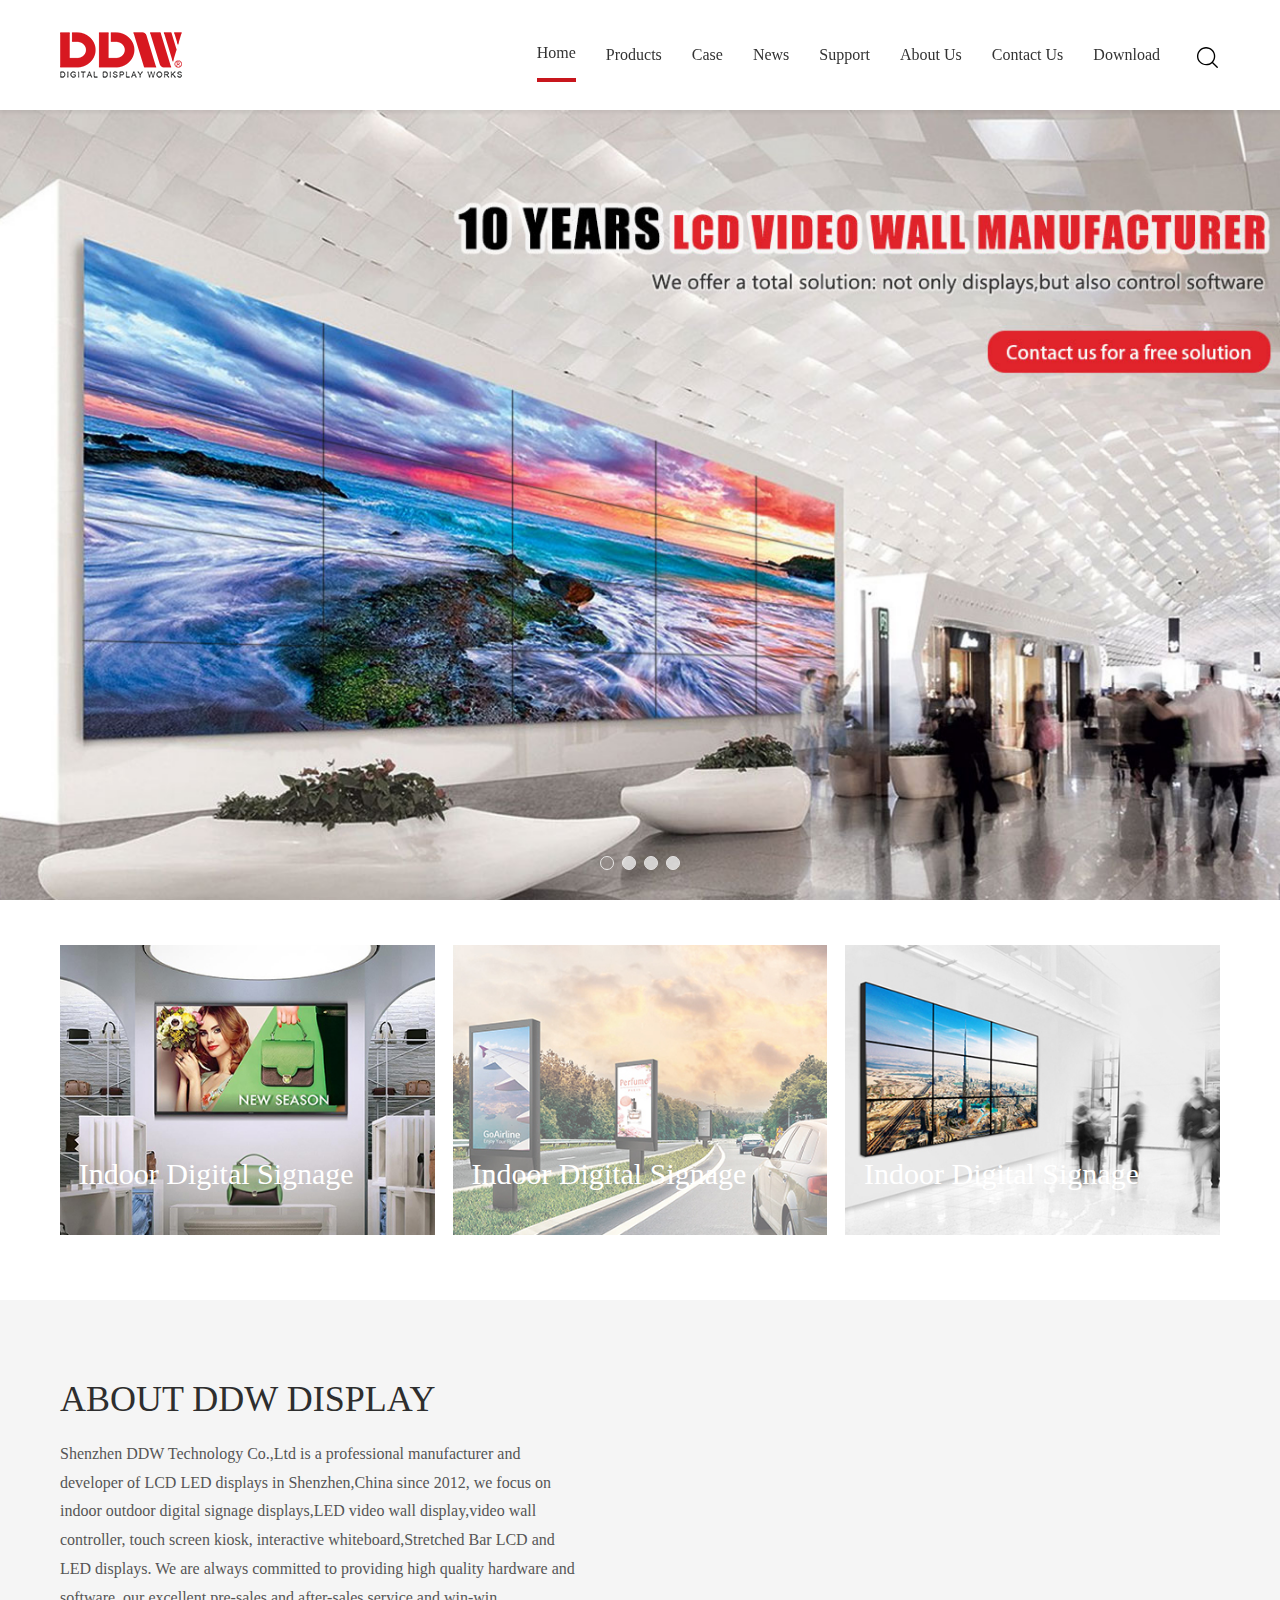
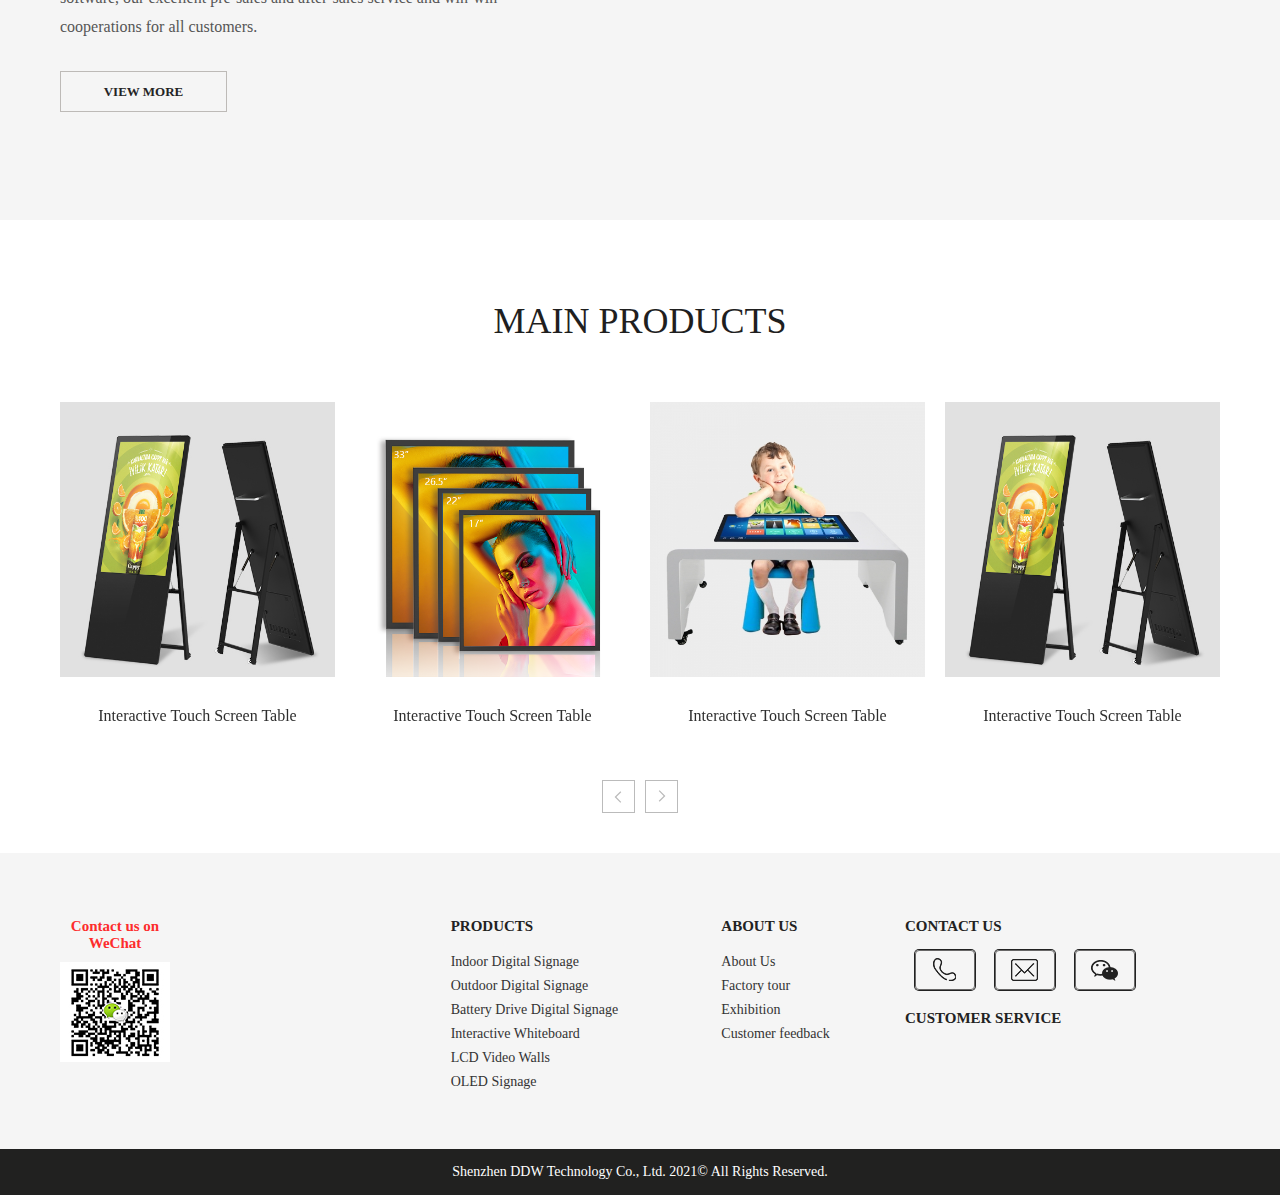
==== commit 0bd53d60: "1" ====
--- a/index.html
+++ b/index.html
@@ -311,31 +311,31 @@
                 <div class="ddwHHomeProductBox">
                     <div class="title">MAIN PRODUCTS</div>
                     <div class="ddwHomeProductSwiper">
-                        <div class="swiper-wrapper">
-                            <div class="items">
+                        <div class="ddwHomeProductSW swiper-wrapper">
+                            <div class="swiper-slide items">
                                 <a class="img"><img src="images/homes1.jpg" alt=""></a>
                                 <a href="" class="letter">Interactive Touch Screen Table</a>
                             </div>
-                            <div class="items">
-                                <a class="img"><img src="images/homes2.jpg" alt=""></a>
+                            <div class="swiper-slide items">
+                                <a class="img"><img src="images/homes2.png" alt=""></a>
                                 <a href="" class="letter">Interactive Touch Screen Table</a>
                             </div>
-                            <div class="items">
+                            <div class="swiper-slide items">
                                 <a class="img"><img src="images/homes3.jpg" alt=""></a>
                                 <a href="" class="letter">Interactive Touch Screen Table</a>
                             </div>
-                            <div class="items">
+                            <div class="swiper-slide items">
                                 <a class="img"><img src="images/homes1.jpg" alt=""></a>
                                 <a href="" class="letter">Interactive Touch Screen Table</a>
                             </div>
-                            <div class="items">
-                                <a class="img"><img src="images/homes2.jpg" alt=""></a>
+                            <div class="swiper-slide items">
+                                <a class="img"><img src="images/homes2.png" alt=""></a>
                                 <a href="" class="letter">Interactive Touch Screen Table</a>
                             </div>
                         </div>
-                        <div class="swiper-guide">
-                            <div class="ddwHomeProduct-button-prev"></div>
-                            <div class="ddwHomeProduct-button-next"></div>
+                        <div class="ddwHomeProduct-guide">
+                            <div class="ddwHomeProduct-button-prev"><svg class="icon-svg"><use xlink:href="#svg_arrows"></use></svg></div>
+                            <div class="ddwHomeProduct-button-next"><svg class="icon-svg"><use xlink:href="#svg_arrows"></use></svg></div>
                         </div>
                     </div>
                 </div>
@@ -410,7 +410,7 @@
     </footer>
 
 
-    <!-- <svg class="icon-svg"><use xlink:href="#"></use></svg> -->
+    <!-- <svg class="icon-svg"><use xlink:href="#svg_arrows"></use></svg> -->
     <svg xmlns="http://www.w3.org/2000/svg" width="0" height="0" display="none" id="svg-sprite">
         <symbol id="svg_search" viewBox="0 0 1028 1024">
             <path
--- a/css/style.css
+++ b/css/style.css
@@ -197,7 +197,6 @@
 @media (max-width: 993px) {
     .ddwHomeAboutWrap {
         padding: 30px 0px;
- 
     }
     .ddwHomeAboutBox {
         flex-direction: column-reverse;
@@ -225,3 +224,103 @@
 }
 @media (max-width: 767px) {
 }
+
+.ddwHomeProductWrap {
+    padding: 80px 0 40px;
+}
+.ddwHHomeProductBox {
+    overflow: hidden;
+}
+.ddwHHomeProductBox .title {
+    margin-bottom: 60px;
+    font-size: 36px;
+    color: #1f1f1f;
+    font-family: "AccordAlternate-Light";
+    text-align: center;
+}
+
+.ddwHomeProductSwiper {
+}
+.ddwHomeProductSW {
+}
+.ddwHomeProductSW .items {
+    overflow: hidden;
+}
+.ddwHomeProductSW .items .img {
+    display: block;
+    overflow: hidden;
+}
+.ddwHomeProductSW .items .img img {
+    width: 100%;
+    height: 100%;
+    object-fit: cover;
+    transition: all 0.8s;
+    -webkit-transition: all 0.8s;
+}
+.ddwHomeProductSW .items .img img:hover {
+    transform: scale(1.1, 1.1);
+    -webkit-transform: scale(1.1, 1.1);
+}
+.ddwHomeProductSW .items .letter {
+    display: block;
+    font-size: 16px;
+    color: #2e2e2e;
+    margin-top: 30px;
+    text-align: center;
+    text-overflow: ellipsis;
+    white-space: nowrap;
+    overflow: hidden;
+}
+.ddwHomeProduct-guide {
+    margin-top: 55px;
+    display: flex;
+    justify-content: center;
+    align-items: center;
+}
+.ddwHomeProduct-button-prev,
+.ddwHomeProduct-button-next {
+    display: inline-block;
+    width: 33px;
+    height: 33px;
+    margin: 0 5px;
+    border: 1px solid #bbb;
+    background: #fff no-repeat center;
+    display: flex;
+    cursor: pointer;
+    transition: all 0.8s;
+    -webkit-transition: all 0.8s;
+}
+.ddwHomeProduct-button-prev .icon-svg,
+.ddwHomeProduct-button-next .icon-svg {
+    width: 31px;
+    height: 31px;
+    fill: #bbb;
+    transition: all 0.8s;
+    -webkit-transition: all 0.8s;
+}
+.ddwHomeProduct-button-prev:hover,
+.ddwHomeProduct-button-next:hover {
+    border-color: rgb(88, 88, 88);
+}
+.ddwHomeProduct-button-prev:hover .icon-svg,
+.ddwHomeProduct-button-next:hover .icon-svg {
+    fill: rgb(88, 88, 88);
+}
+.ddwHomeProduct-button-prev .icon-svg {
+    transform: rotate(180deg);
+}
+@media (max-width: 1799px) {
+}
+@media (max-width: 1379px) {
+}
+@media (max-width: 1299px) {
+}
+@media (max-width: 1199px) {
+}
+@media (max-width: 993px) {
+    .ddwHomeProduct-guide {
+        margin-top: 25px;
+    }
+}
+@media (max-width: 767px) {
+}
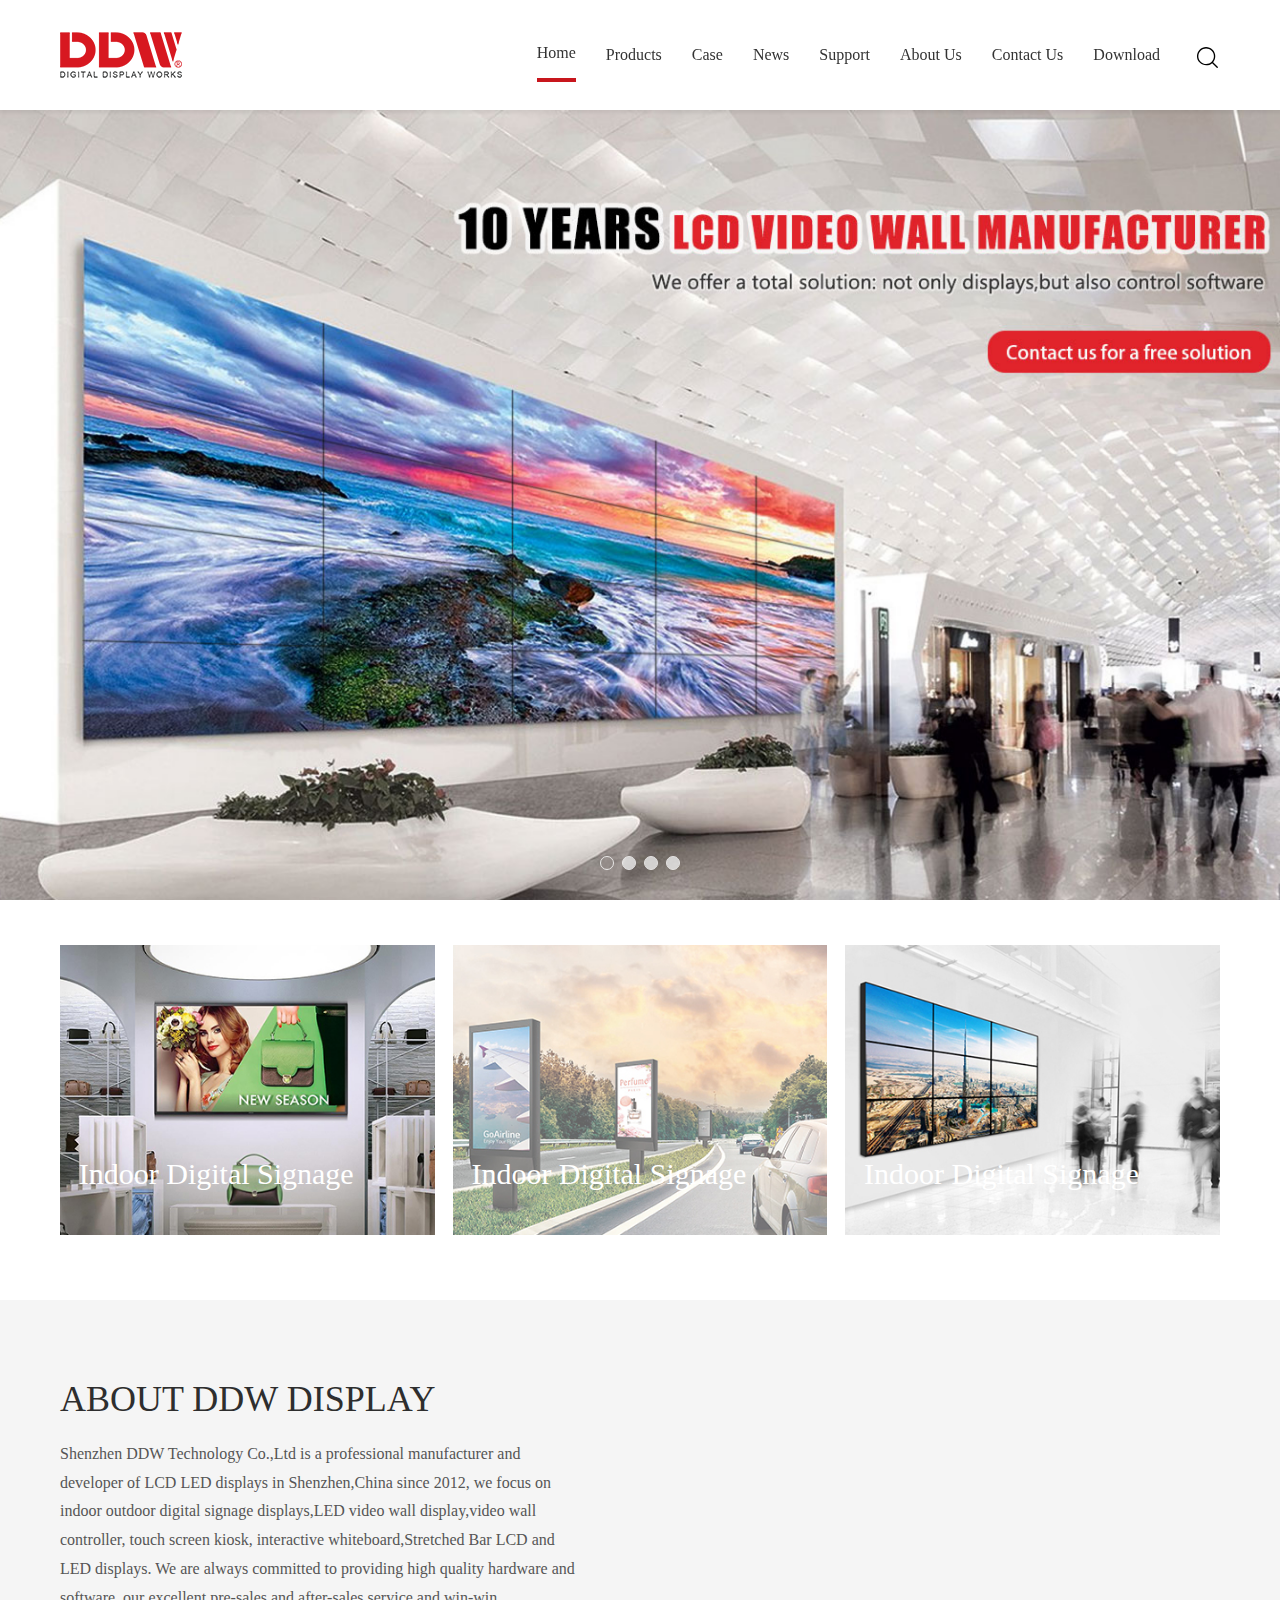
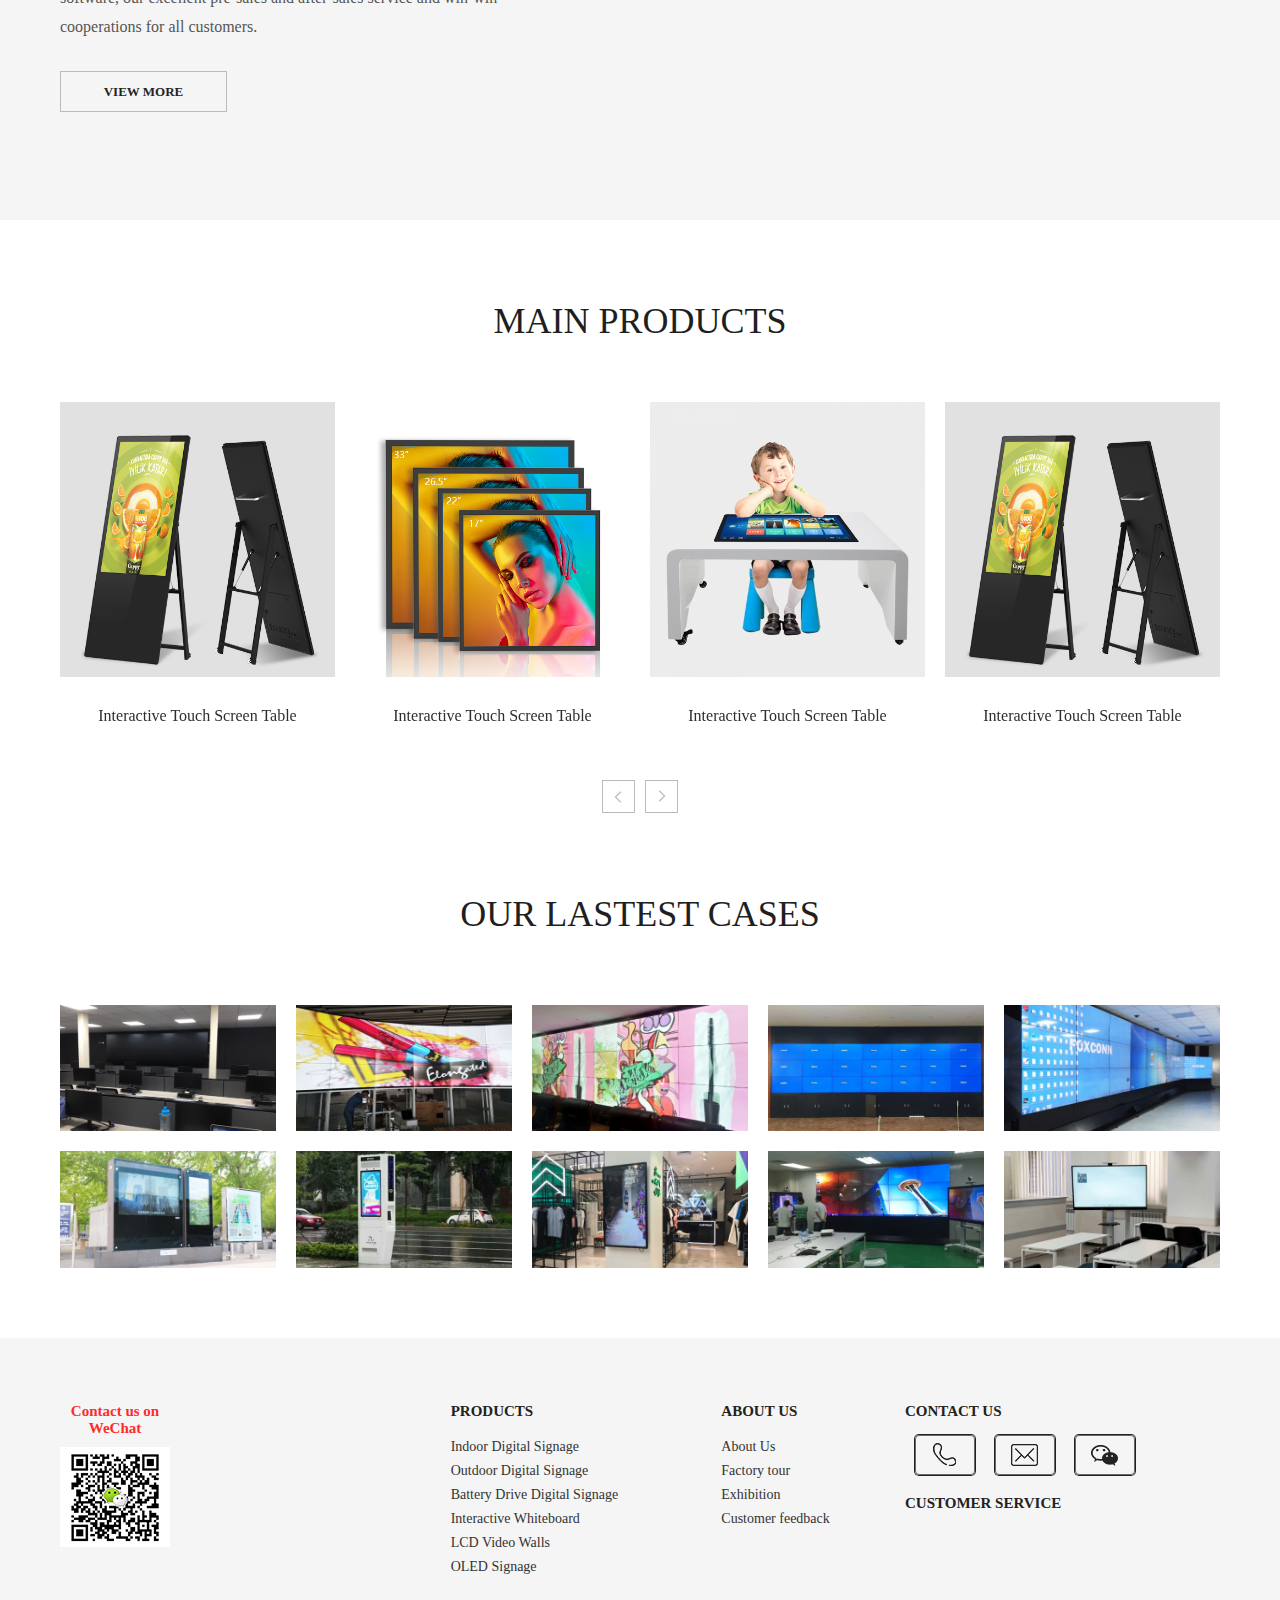
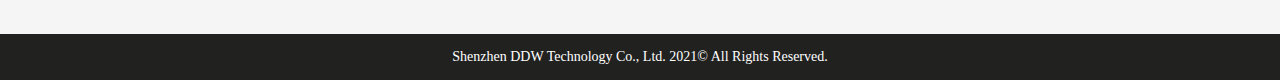
==== commit 88b31a6d: "1" ====
--- a/index.html
+++ b/index.html
@@ -338,6 +338,26 @@
                             <div class="ddwHomeProduct-button-next"><svg class="icon-svg"><use xlink:href="#svg_arrows"></use></svg></div>
                         </div>
                     </div>
+                </div>
+            </div>
+        </div>
+
+        <div class="ddwHomeCaseWrap">
+            <div class="container">
+                <div class="ddwHomeCaseBox">
+                    <div class="title">OUR LASTEST CASES</div>
+                    <ul class="ddwHomeCaseListImg">
+                        <li><a class="items" href=""><img src="images/cases1.png" alt=""></a></li>
+                        <li><a class="items" href=""><img src="images/cases2.jpg" alt=""></a></li>
+                        <li><a class="items" href=""><img src="images/cases3.jpg" alt=""></a></li>
+                        <li><a class="items" href=""><img src="images/cases4.jpg" alt=""></a></li>
+                        <li><a class="items" href=""><img src="images/cases5.jpg" alt=""></a></li>
+                        <li><a class="items" href=""><img src="images/cases6.jpg" alt=""></a></li>
+                        <li><a class="items" href=""><img src="images/cases7.jpg" alt=""></a></li>
+                        <li><a class="items" href=""><img src="images/cases8.jpg" alt=""></a></li>
+                        <li><a class="items" href=""><img src="images/cases9.jpg" alt=""></a></li>
+                        <li><a class="items" href=""><img src="images/cases10.jpg" alt=""></a></li>
+                    </ul>
                 </div>
             </div>
         </div>
--- a/css/style.css
+++ b/css/style.css
@@ -324,3 +324,74 @@
 }
 @media (max-width: 767px) {
 }
+
+.ddwHomeCaseWrap {
+    padding: 40px 0 60px;
+}
+.ddwHomeCaseBox {
+    margin: 0 -10px;
+}
+.ddwHomeCaseBox .title {
+    margin-bottom: 60px;
+    font-size: 36px;
+    color: #1f1f1f;
+    font-family: "AccordAlternate-Light";
+    text-align: center;
+}
+.ddwHomeCaseListImg {
+    display: flex;
+    flex-wrap: wrap;
+}
+.ddwHomeCaseListImg li {
+    width: 20%;
+    padding: 10px;
+    overflow: hidden;
+}
+.ddwHomeCaseListImg li .items {
+    height: 100%;
+    display: block;
+    overflow: hidden;
+}
+.ddwHomeCaseListImg li .items img {
+    width: 100%;
+    height: 100%;
+    object-fit: cover;
+    transition: all 0.4s;
+    -webkit-transition: all 0.4s;
+}
+.ddwHomeCaseListImg li .items img:hover {
+    transform: scale(1.1, 1.1);
+    -webkit-transform: scale(1.1, 1.1);
+}
+
+@media (max-width: 1799px) {
+}
+@media (max-width: 1379px) {
+}
+@media (max-width: 1299px) {
+}
+@media (max-width: 1199px) {
+}
+@media (max-width: 993px) {
+    .ddwHomeCaseBox .title {
+        margin-bottom: 25px;
+    }
+    .ddwHomeCaseListImg {
+        display: flex;
+        flex-wrap: wrap;
+    }
+    .ddwHomeCaseListImg li {
+        width: 50%;
+        padding: 10px;
+        overflow: hidden;
+    }
+    .ddwHHomeProductBox .title,
+    .ddwHomeCaseBox .title {
+        font-size: 28px;
+    }
+}
+@media (max-width: 767px) {
+    .ddwHomeCaseBox .title {
+        margin-bottom: 15px;
+    }
+}
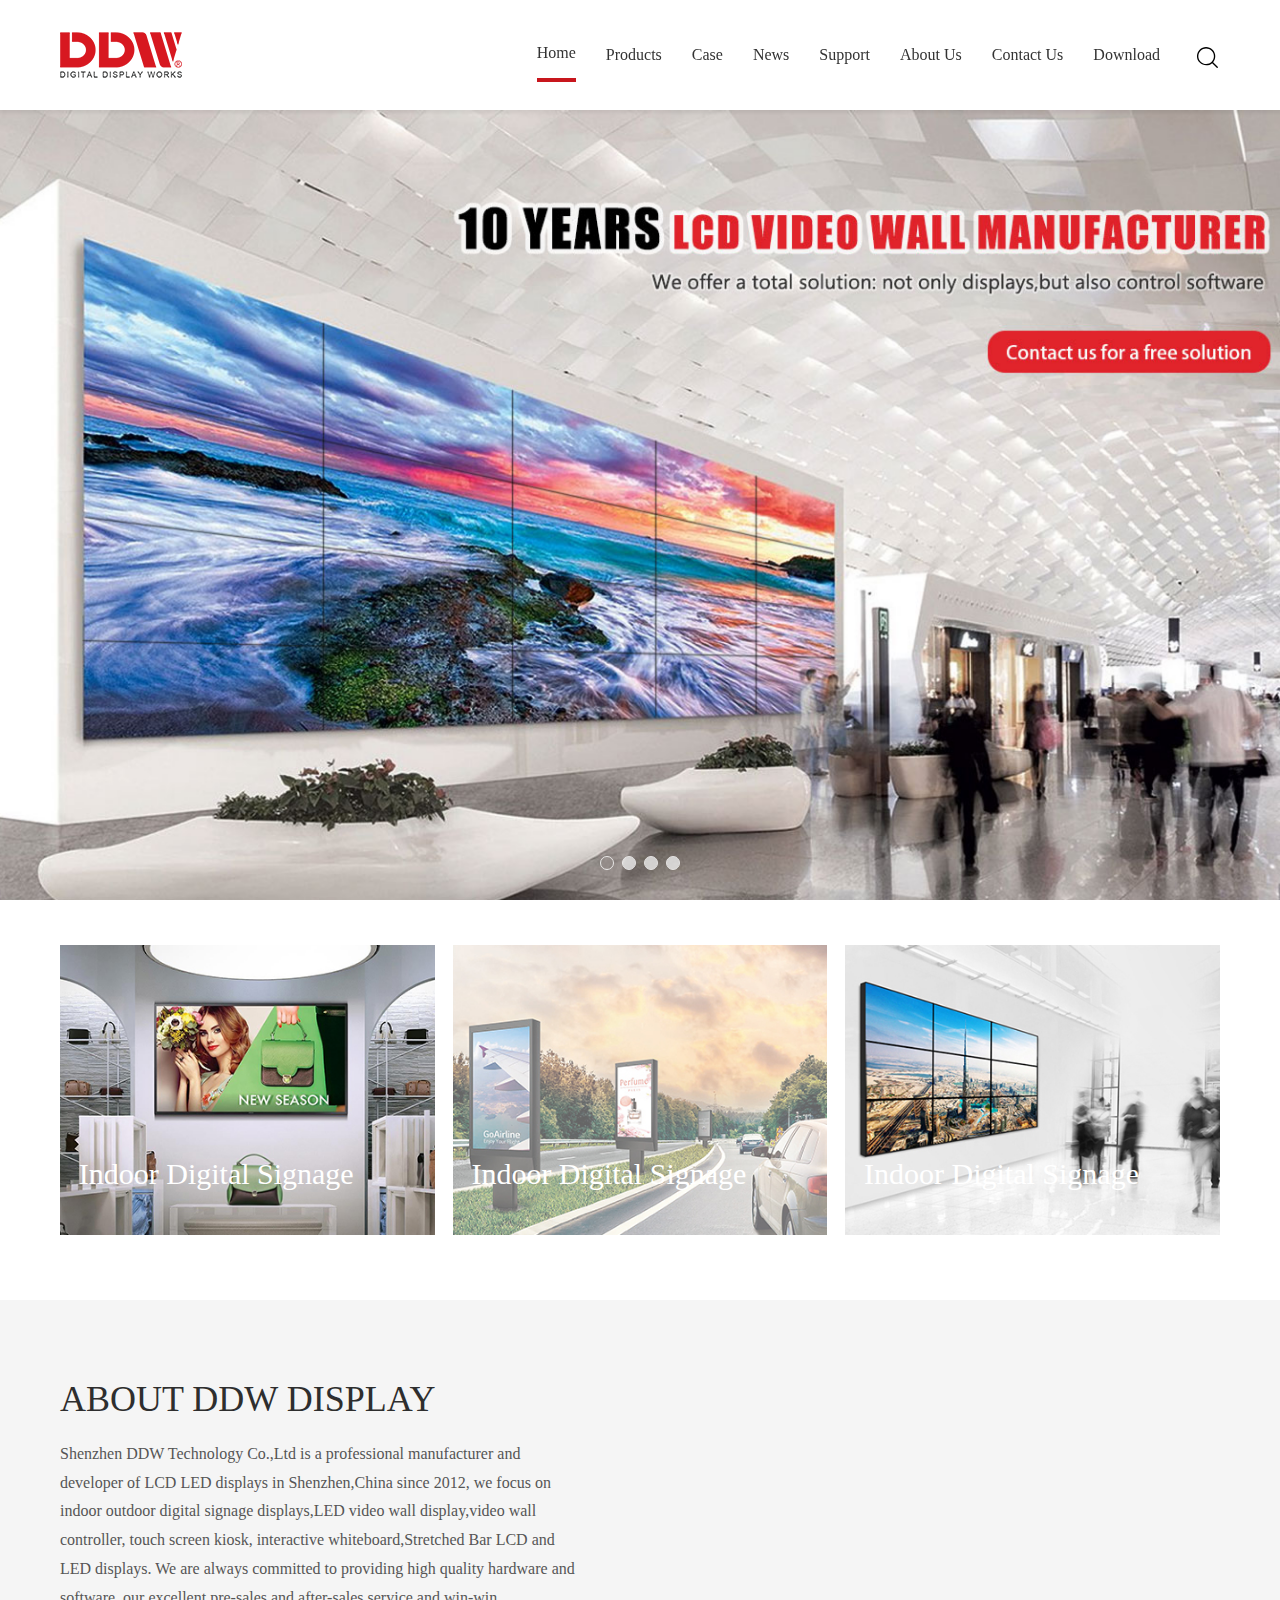
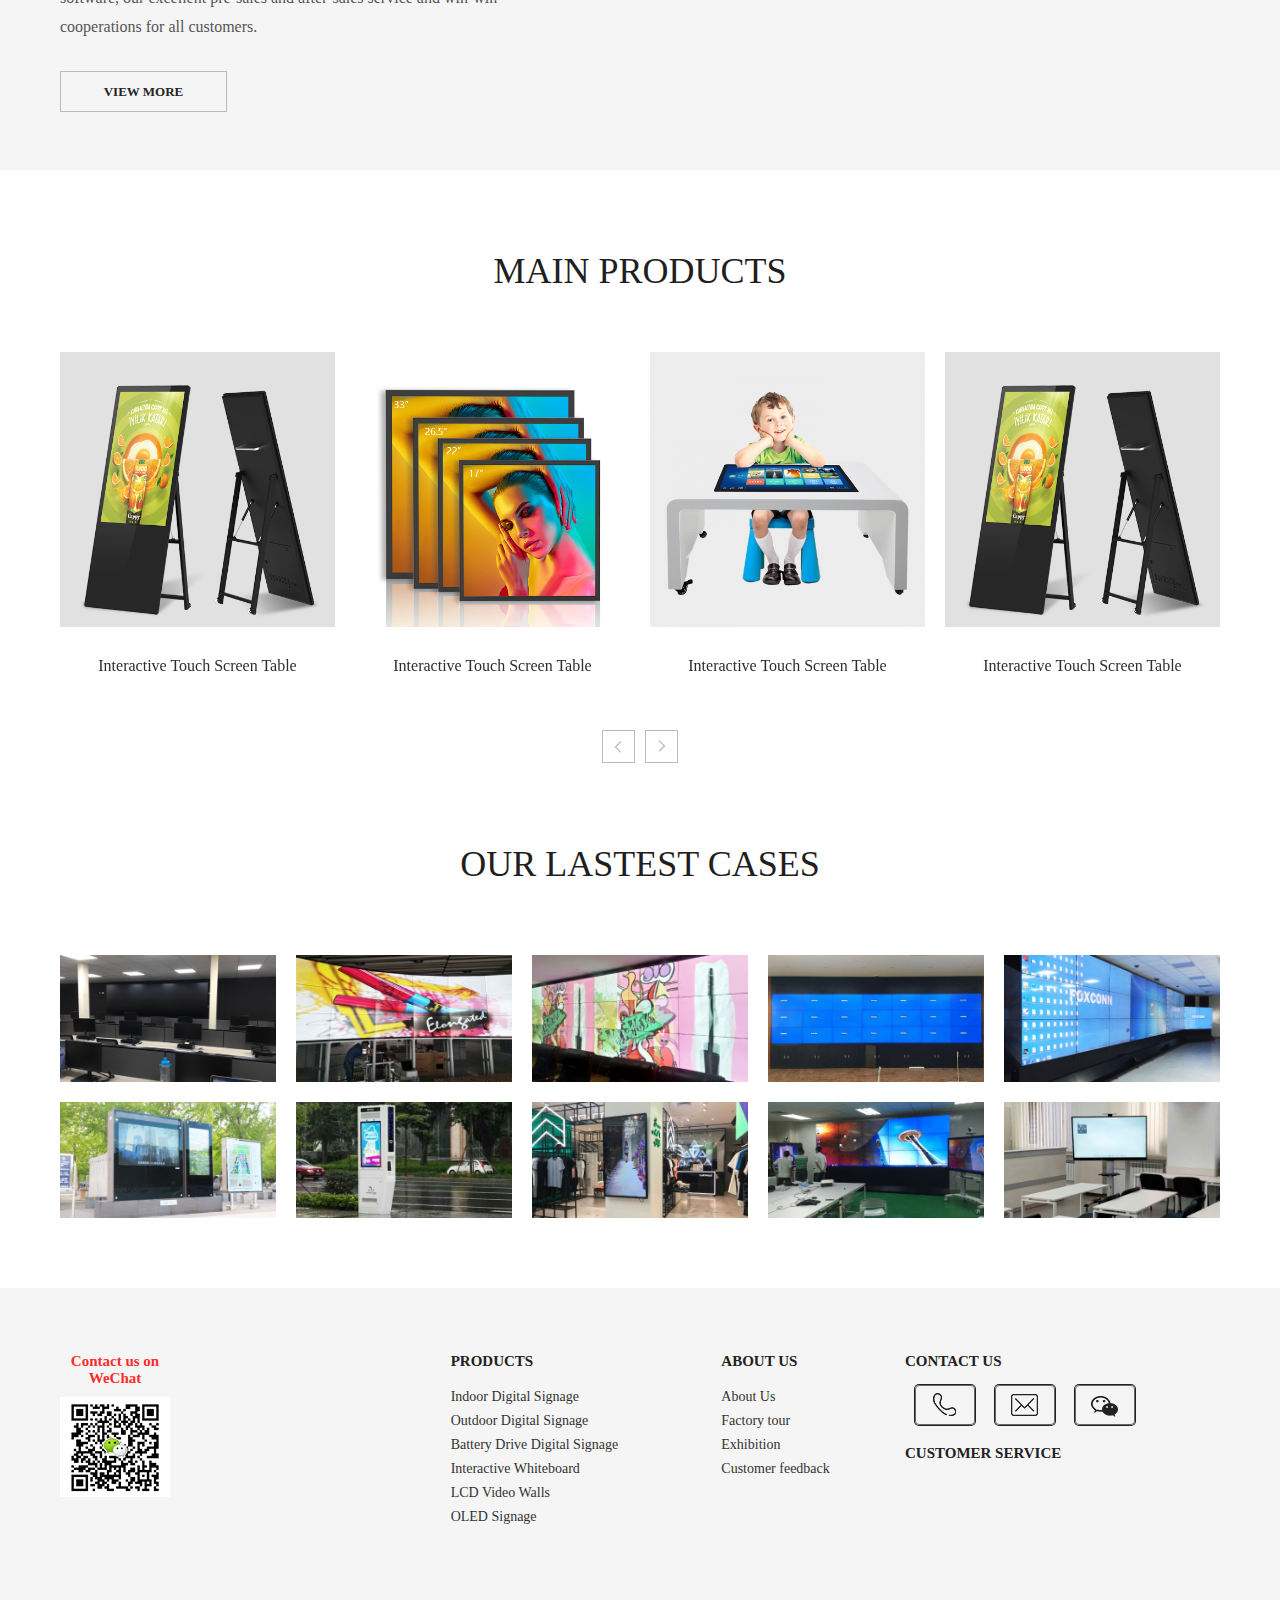
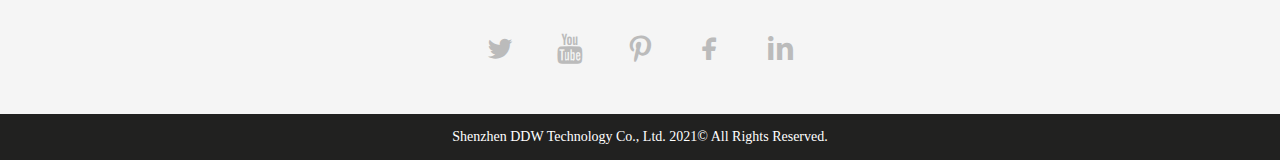
==== commit c9b03279: "1" ====
--- a/index.html
+++ b/index.html
@@ -299,8 +299,8 @@
                         <a href="" class="btn">View More</a>
                     </div>
                     <div class="videoMod">
-                        <iframe class="fi" width="600" height="400" src="https://www.youtube.com/embed/lYRELFARfVY"
-                            frameborder="0" style="width:100%;"></iframe>
+                        <!-- <iframe class="fi" width="600" height="400" src="https://www.youtube.com/embed/lYRELFARfVY"
+                            frameborder="0" style="width:100%;"></iframe> -->
                     </div>
                 </div>
             </div>
@@ -334,8 +334,12 @@
                             </div>
                         </div>
                         <div class="ddwHomeProduct-guide">
-                            <div class="ddwHomeProduct-button-prev"><svg class="icon-svg"><use xlink:href="#svg_arrows"></use></svg></div>
-                            <div class="ddwHomeProduct-button-next"><svg class="icon-svg"><use xlink:href="#svg_arrows"></use></svg></div>
+                            <div class="ddwHomeProduct-button-prev"><svg class="icon-svg">
+                                    <use xlink:href="#svg_arrows"></use>
+                                </svg></div>
+                            <div class="ddwHomeProduct-button-next"><svg class="icon-svg">
+                                    <use xlink:href="#svg_arrows"></use>
+                                </svg></div>
                         </div>
                     </div>
                 </div>
@@ -424,6 +428,15 @@
                     </div>
                     <div class="hint">Customer Service</div>
                 </div>
+            </div>
+            <div class="ddwShare">
+                <a href="https://twitter.com/ddwdisplay" target="_blank" class="iconfont icon-twitter"></a>
+                <a href="https://www.youtube.com/channel/UCbX3OClUzaWVKfIT0PPW8bA" target="_blank"
+                    class="iconfont icon-youtube"></a>
+                <a href="https://www.pinterest.com/ddwdisplay" target="_blank" class="iconfont icon-pinterest"></a>
+                <a href="https://www.facebook.com/ddwdisplay" target="_blank" class="iconfont icon-facebook"></a>
+                <a href="http://www.linkedin.com/company/shenzhen-ddw-technology-co-ltd" target="_blank"
+                    class="iconfont icon-linkedin"></a>
             </div>
         </div>
         <div class="copyright">Shenzhen DDW Technology Co., Ltd. 2021© All Rights Reserved.</div>
--- a/css/base.css
+++ b/css/base.css
@@ -196,9 +196,9 @@
     font-size: 14px !important;
 }
 @font-face {
-    font-family: "iconfont"; /* Project id 3356379 */
-    src: url("../font/iconfont.woff2?t=1650957827082") format("woff2"), url("../font/iconfont.woff?t=1650957827082") format("woff"),
-        url("../font/iconfont.ttf?t=1650957827082") format("truetype");
+    font-family: "iconfont"; /* Project id 3437687 */
+    src: url("../font/iconfont.woff2?t=1653881308236") format("woff2"), url("../font/iconfont.woff?t=1653881308236") format("woff"),
+        url("../font/iconfont.ttf?t=1653881308236") format("truetype");
 }
 
 .iconfont {
@@ -209,66 +209,22 @@
     -moz-osx-font-smoothing: grayscale;
 }
 
-.icon-faxchuanzhen:before {
-    content: "\e6e5";
-}
-
-.icon-xiangyou1:before {
-    content: "\e775";
-}
-
-.icon-sanjiao1:before {
-    content: "\e600";
-}
-
-.icon-31dianhua:before {
-    content: "\e601";
-}
-
-.icon-xialajiantou:before {
-    content: "\e638";
-}
-
-.icon-zuo:before {
-    content: "\e63c";
-}
-
-.icon-youxiang:before {
-    content: "\e908";
-}
-
-.icon-jiahao:before {
-    content: "\e61c";
-}
-
-.icon-sousuo:before {
-    content: "\e60f";
-}
-
-.icon-shangshuangjiantou:before {
-    content: "\e617";
-}
-
-.icon-youtube:before {
-    content: "\e87c";
-}
-
 .icon-pinterest:before {
     content: "\e640";
 }
 
+.icon-linkedin:before {
+    content: "\e696";
+}
+
 .icon-twitter:before {
     content: "\e882";
 }
 
+.icon-youtube:before {
+    content: "\e8c5";
+}
+
 .icon-facebook:before {
-    content: "\e8e7";
-}
-
-.icon-instagram:before {
-    content: "\e8f9";
-}
-
-.icon-linkedin:before {
-    content: "\e978";
-}
+    content: "\e641";
+}
--- a/css/common.css
+++ b/css/common.css
@@ -6728,16 +6728,19 @@
     --red--: #c8161d;
 }
 .headerNavWrapper {
-    position: fixed;height: 110px;
-    width: 100%;background: #fff;
+    position: fixed;
+    height: 110px;
+    width: 100%;
+    background: #fff;
     transition: ease all 0.4s;
     display: block;
     -webkit-transition: ease all 0.4s;
     -moz-transition: ease all 0.4s;
     -o-transition: ease all 0.4s;
-    
+
     box-shadow: rgb(0 0 0 / 6%) 0 1px 3px 2px;
-z-index: 100;}
+    z-index: 100;
+}
 .headerNavWrapper.pft {
     position: fixed;
     top: 0;
@@ -7436,7 +7439,7 @@
         padding: 35px 0 0;
     }
     .footerBox {
-        padding-bottom: 20px;
+        padding-bottom: 0px;
         flex-direction: column;
         justify-content: center;
         align-items: center;
@@ -7462,3 +7465,47 @@
         align-items: center;
     }
 }
+
+.ddwShare {
+    padding: 50px 0;
+    width: 100%;
+    display: flex;
+    align-items: center;
+    justify-content: center;
+}
+.ddwShare a {
+    font-size: 30px;
+    color: #bbb;
+    margin: 0 20px;
+    transition: all 0.4s ease-out;
+    display: flex;
+    align-items: center;
+    justify-content: center;
+}
+.ddwShare a:before {
+    font-family: "iconfont";
+}
+.ddwShare a:hover {
+    transform: scale(1.2, 1.2);
+}
+@media (max-width: 1799px) {
+}
+@media (max-width: 1379px) {
+}
+@media (max-width: 1299px) {
+}
+@media (max-width: 1199px) {
+}
+@media (max-width: 993px) {
+}
+@media (max-width: 767px) {.ddwShare {
+    padding: 20px 0 40px;
+
+}
+.ddwShare a {
+    font-size: 24px;
+
+    margin: 0 10px;
+
+}
+}
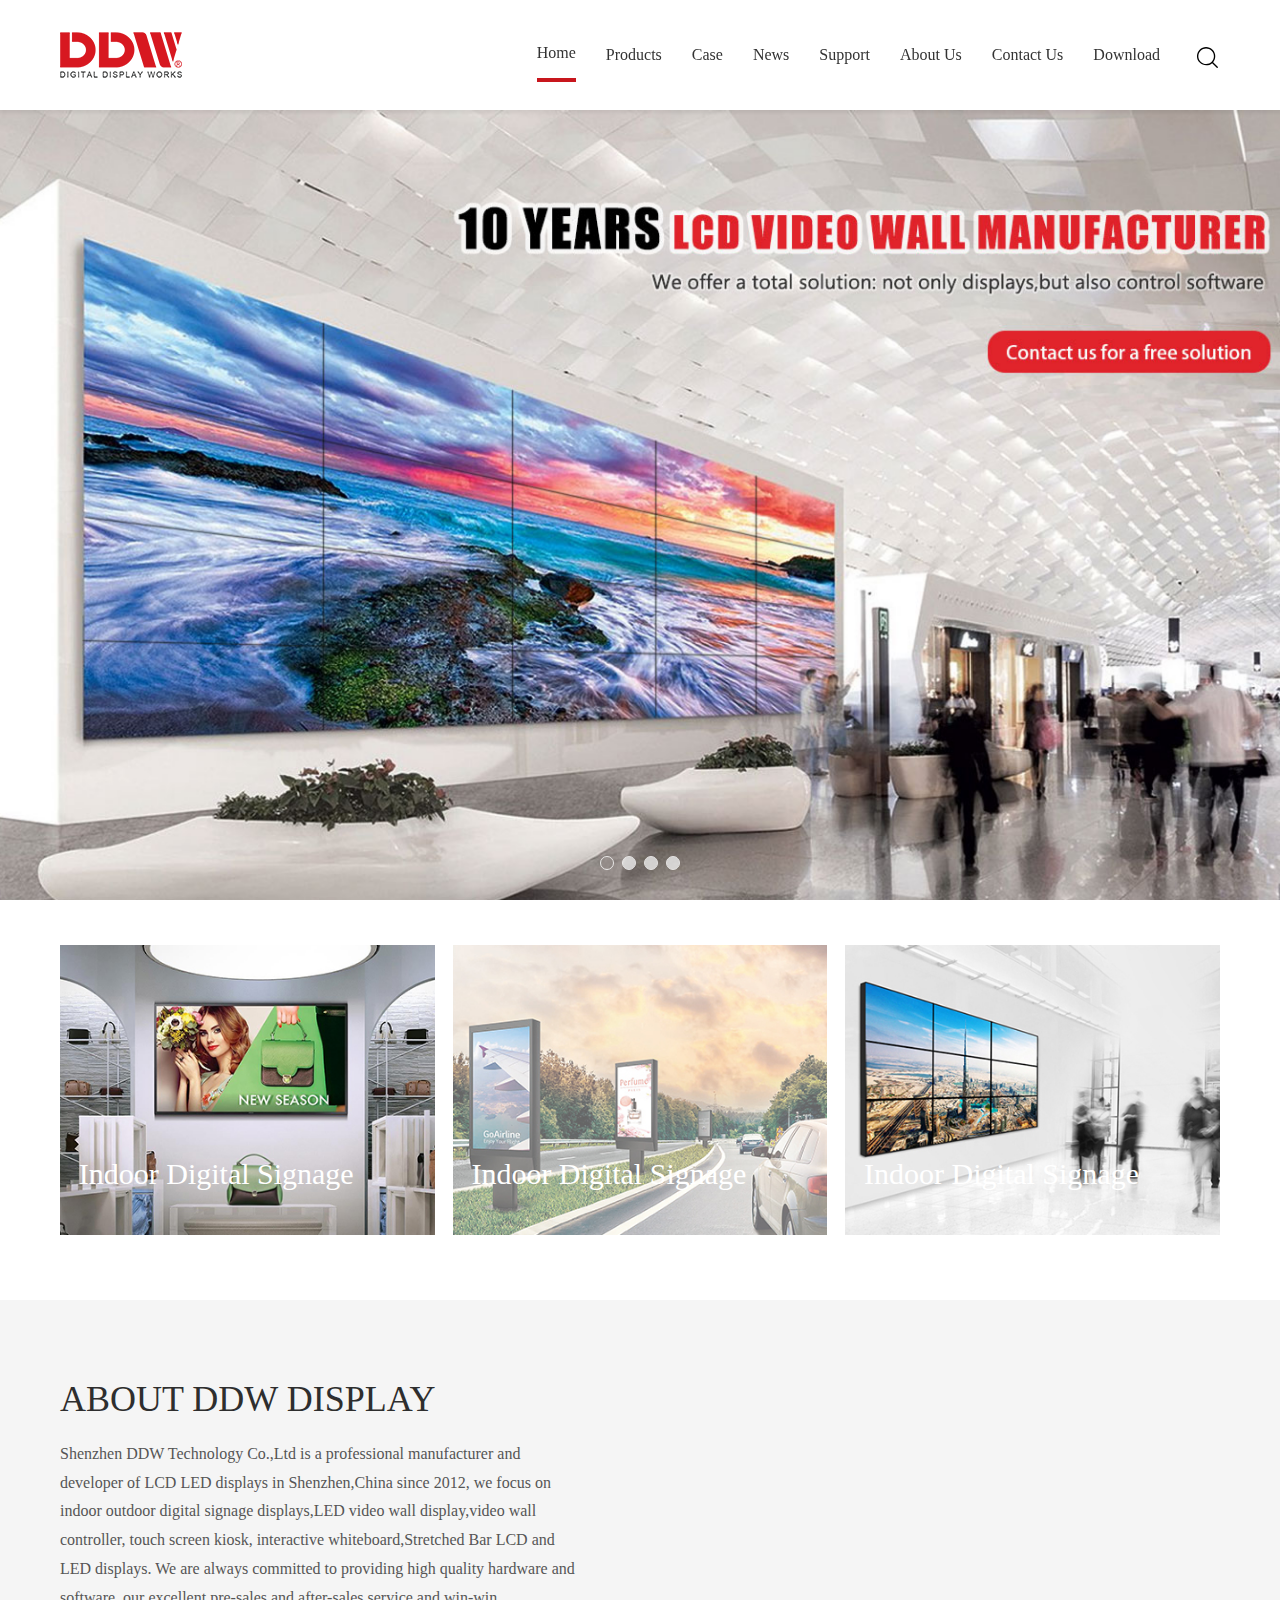
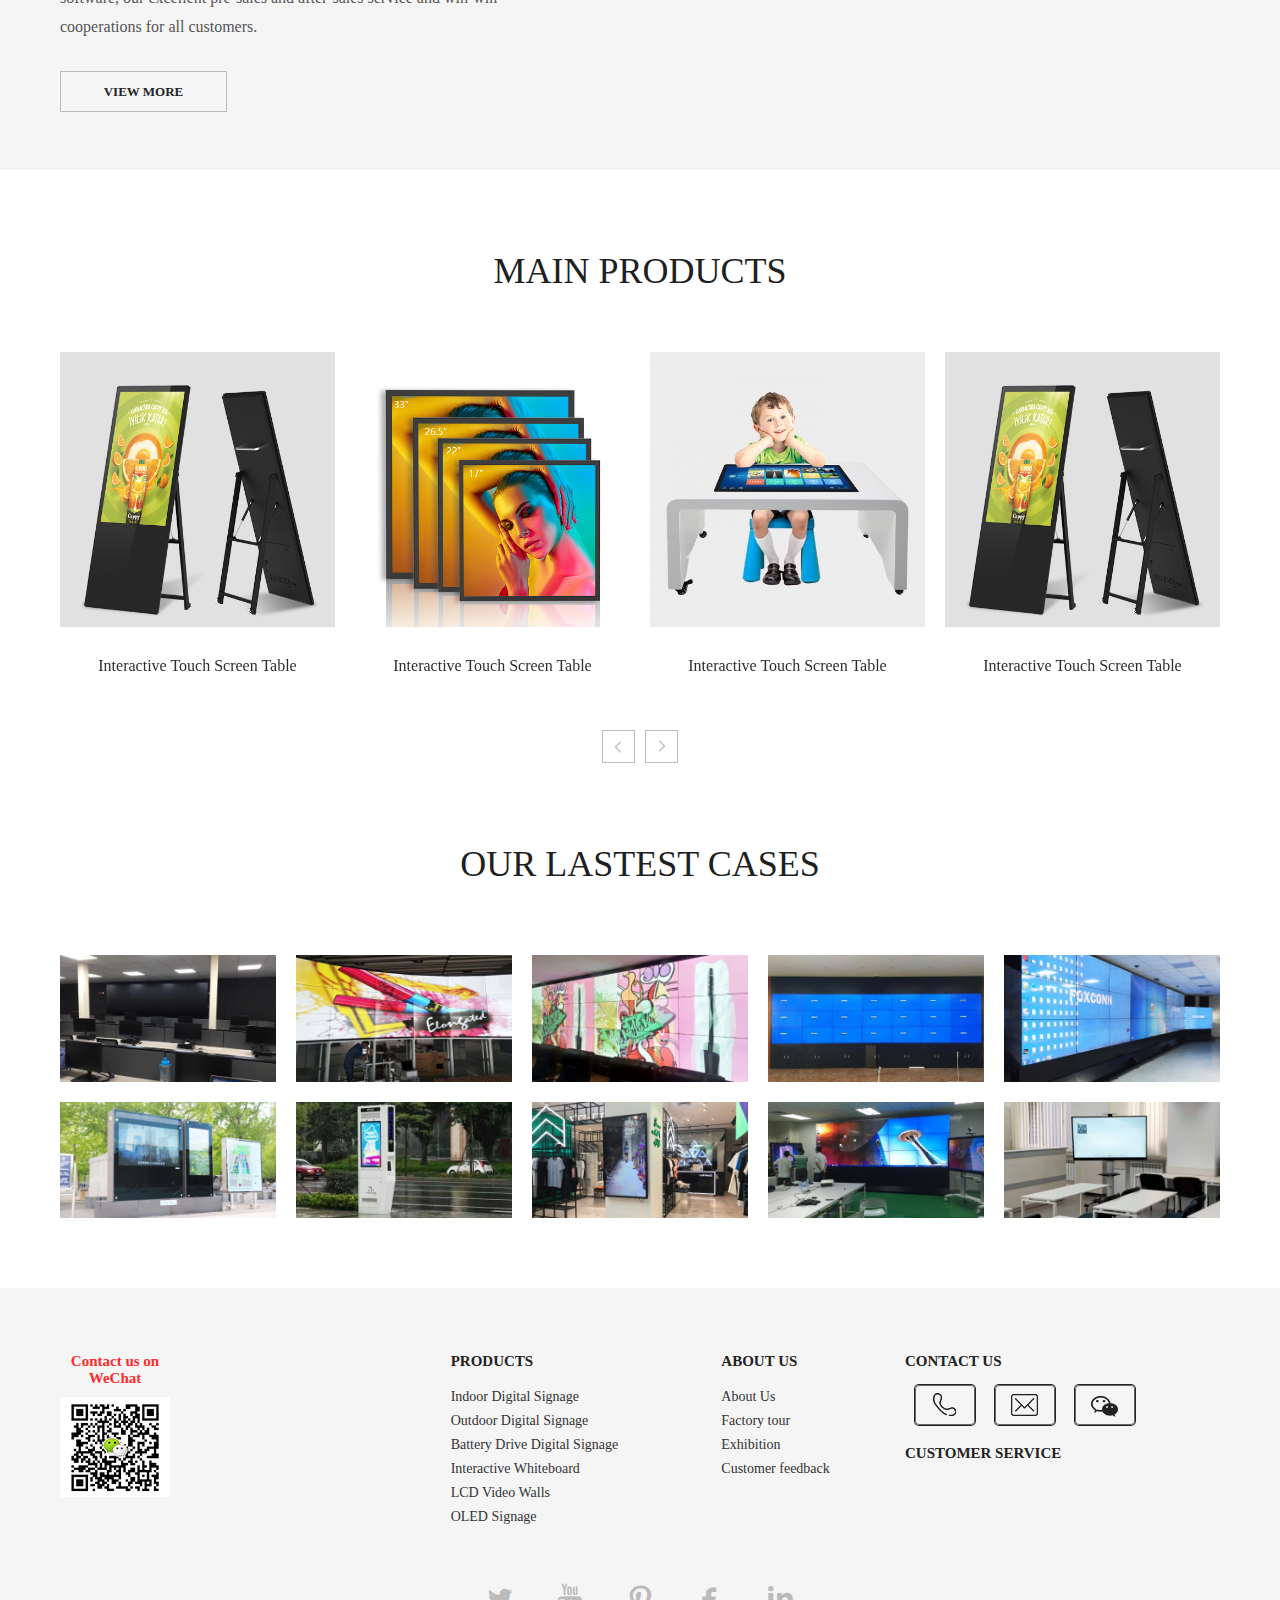
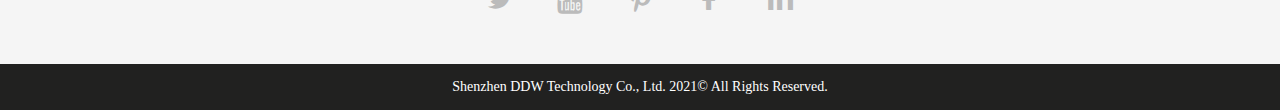
==== commit c8f1cf94: "1" ====
--- a/index.html
+++ b/index.html
@@ -460,6 +460,16 @@
                 d="M558.933333 529.066667l285.866667 285.866666-29.866667 29.866667-285.866666-285.866667-285.866667 285.866667-29.866667-29.866667 285.866667-285.866666L213.333333 243.2l29.866667-29.866667 285.866667 285.866667L814.933333 213.333333l29.866667 29.866667-285.866667 285.866667z"
                 fill="" p-id="2905"></path>
         </symbol>
+        <symbol id="svg_arrows-l" viewBox="0 0 1028 1024">
+            <path
+                d="M862.485 481.154H234.126l203.3-203.3c12.497-12.497 12.497-32.758 0-45.255s-32.758-12.497-45.255 0L135.397 489.373c-12.497 12.497-12.497 32.758 0 45.254l256.774 256.775c6.249 6.248 14.438 9.372 22.627 9.372s16.379-3.124 22.627-9.372c12.497-12.497 12.497-32.759 0-45.255l-203.3-203.301h628.36c17.036 0 30.846-13.81 30.846-30.846s-13.81-30.846-30.846-30.846z"
+                fill="" p-id="1920"></path>
+        </symbol>
+        <symbol id="svg_arrows-r" viewBox="0 0 1028 1024">
+            <path
+                d="M885.113 489.373L628.338 232.599c-12.496-12.497-32.758-12.497-45.254 0-12.497 12.497-12.497 32.758 0 45.255l203.3 203.3H158.025c-17.036 0-30.846 13.811-30.846 30.846 0 17.036 13.811 30.846 30.846 30.846h628.36L583.084 746.147c-12.497 12.496-12.497 32.758 0 45.255 6.248 6.248 14.438 9.372 22.627 9.372s16.379-3.124 22.627-9.372l256.775-256.775a31.999 31.999 0 0 0 0-45.254z"
+                fill="" p-id="2077"></path>
+        </symbol>
     </svg>
 
     <script src="js/app.js"></script>
--- a/css/common.css
+++ b/css/common.css
@@ -7467,7 +7467,7 @@
 }
 
 .ddwShare {
-    padding: 50px 0;
+    padding: 0 0 50px;
     width: 100%;
     display: flex;
     align-items: center;
@@ -7499,7 +7499,7 @@
 @media (max-width: 993px) {
 }
 @media (max-width: 767px) {.ddwShare {
-    padding: 20px 0 40px;
+    padding: 30px 0px 50px;
 
 }
 .ddwShare a {
--- a/css/style.css
+++ b/css/style.css
@@ -395,3 +395,201 @@
         margin-bottom: 15px;
     }
 }
+
+.ddwProductListWrap {
+    overflow: hidden;
+    padding: 30px 0;
+}
+.ddwProductListBox {
+}
+.ddwMenuStyle {
+    width: 20%;
+    float: left;
+}
+.ddwMenuStyle .menu {
+}
+.ddwMenuStyle .menu .title {
+    margin-bottom: 30px;
+    font-size: 30px;
+    color: #1f1f1f;
+    line-height: 1.5;
+}
+.ddwMenuStyle .menu h3 {
+    margin-bottom: 10px;
+}
+.ddwMenuStyle .menu h3 a {
+    font-size: 14px;
+    color: #1f1f1f;
+    font-weight: normal;
+}
+.ddwMenuStyle .menu .sublist {
+    line-height: 250%;
+    margin-bottom: 15px;
+}
+.ddwMenuStyle .menu .sublist li {
+}
+.ddwMenuStyle .menu .sublist li a:before {
+    width: 13px;
+    height: 13px;
+    border: 1px solid #737373;
+    display: inline-block;
+    vertical-align: middle;
+    margin-right: 10px;
+    transition: all 0.5s;
+    content: "";
+    position: relative;
+    top: -1px;
+}
+.ddwMenuStyle .menu .sublist li a {
+    position: relative;
+    font-size: 16px;
+    color: #737373;
+}
+.ddwMenuStyle .menu .sublist li:hover a {
+    color: #d80c18 !important;
+}
+.ddwMenuStyle .menu .sublist li a.on {
+    color: #d80c18 !important;
+}
+.ddwMenuStyle .menu .sublist li a.on::before {
+    border-color: #d80c18 !important;
+    background: #d80c18 !important;
+}
+.ddwProductShowStyle {
+    width: 77.75%;
+    float: right;
+}
+.ddwshopResponsive {
+    display: flex;
+    flex-direction: column;
+    margin-bottom: 15px;
+}
+.ddwshopResponsive .title {
+    text-align: left;
+    overflow: hidden;
+    font-size: 30px;
+    color: #1f1f1f;
+    line-height: 1.5;
+    margin-bottom: 10px;
+}
+.ddwshopResponsive .position {
+    text-align: right;
+    font-size: 14px;
+    color: #7d7d7d;
+}
+.ddwshopResponsive .position a {
+    font-size: 14px;
+    color: #7d7d7d;
+}
+.ddwshopResponsive .position a.on {
+}
+
+.ddwshopProductsList {
+    margin: 30px 0;
+    overflow: hidden;
+}
+.ddwshopProductsList .item {
+    margin-bottom: 15px;
+    box-sizing: border-box;
+    float: left;
+    width: 25%;
+    overflow: hidden;
+}
+.ddwshopProductsList .item .pro {
+    width: 90%;
+    margin: 0 auto;
+}
+.ddwshopProductsList .item .pro .img {
+    overflow: hidden;
+}
+.ddwshopProductsList .item .pro .img a {
+}
+.ddwshopProductsList .item .pro .img a img {
+    transition: all 0.3s;
+}
+.ddwshopProductsList .item:hover .pro .img a img {
+    transform: scale(1.05);
+}
+.ddwshopProductsList .item .pro .info {
+    width: 90%;
+    margin: 10px auto;
+}
+.ddwshopProductsList .item .pro .info .name {
+    text-align: center;
+    font-weight: normal;
+}
+.ddwshopProductsList .item .pro .info .name a {
+    display: block;
+    font-size: 14px;
+    text-decoration: none;
+    color: #555;
+}
+
+.ddwPage {
+    margin: 30px 0;
+    text-align: center;
+    height: 54px;
+    line-height: 54px;
+    clear: both;
+    display: flex;
+    justify-content: center;
+    align-items: center;
+}
+.ddwPage .page_noclick {
+    display: block;
+    width: 36px;
+    height: 36px;
+    line-height: 36px;
+    margin: 0;
+    border: 1px solid #666;
+    display: flex;
+    align-items: center;
+    justify-content: center;
+    cursor: pointer;
+}
+.ddwPage .page_noclick .icon-svg {
+    width: 20px;
+    height: 20px;
+}
+.ddwPage .btnL {
+}
+.ddwPage .btnR {
+}
+.ddwPage .num {
+    margin: 0;
+    width: 36px;
+    height: 36px;
+    color: #ff6600;
+    display: flex;
+    align-items: center;
+    justify-content:center
+}
+.ddwPage .num .current {
+}
+@media (max-width: 1799px) {
+}
+@media (max-width: 1379px) {
+}
+@media (max-width: 1299px) {
+}
+@media (max-width: 1199px) {
+}
+@media (max-width: 993px) {
+    .ddwshopProductsList .item {
+        width: 50%;
+    }
+}
+@media (max-width: 767px) {
+    .ddwProductShowStyle {
+        width: 100%;
+    }
+    .ddwMenuStyle {
+        display: none;
+    }
+    .ddwshopResponsive .title {
+        font-size: 22px;
+    }
+    .ddwshopResponsive .position {
+        text-align:left
+    }
+}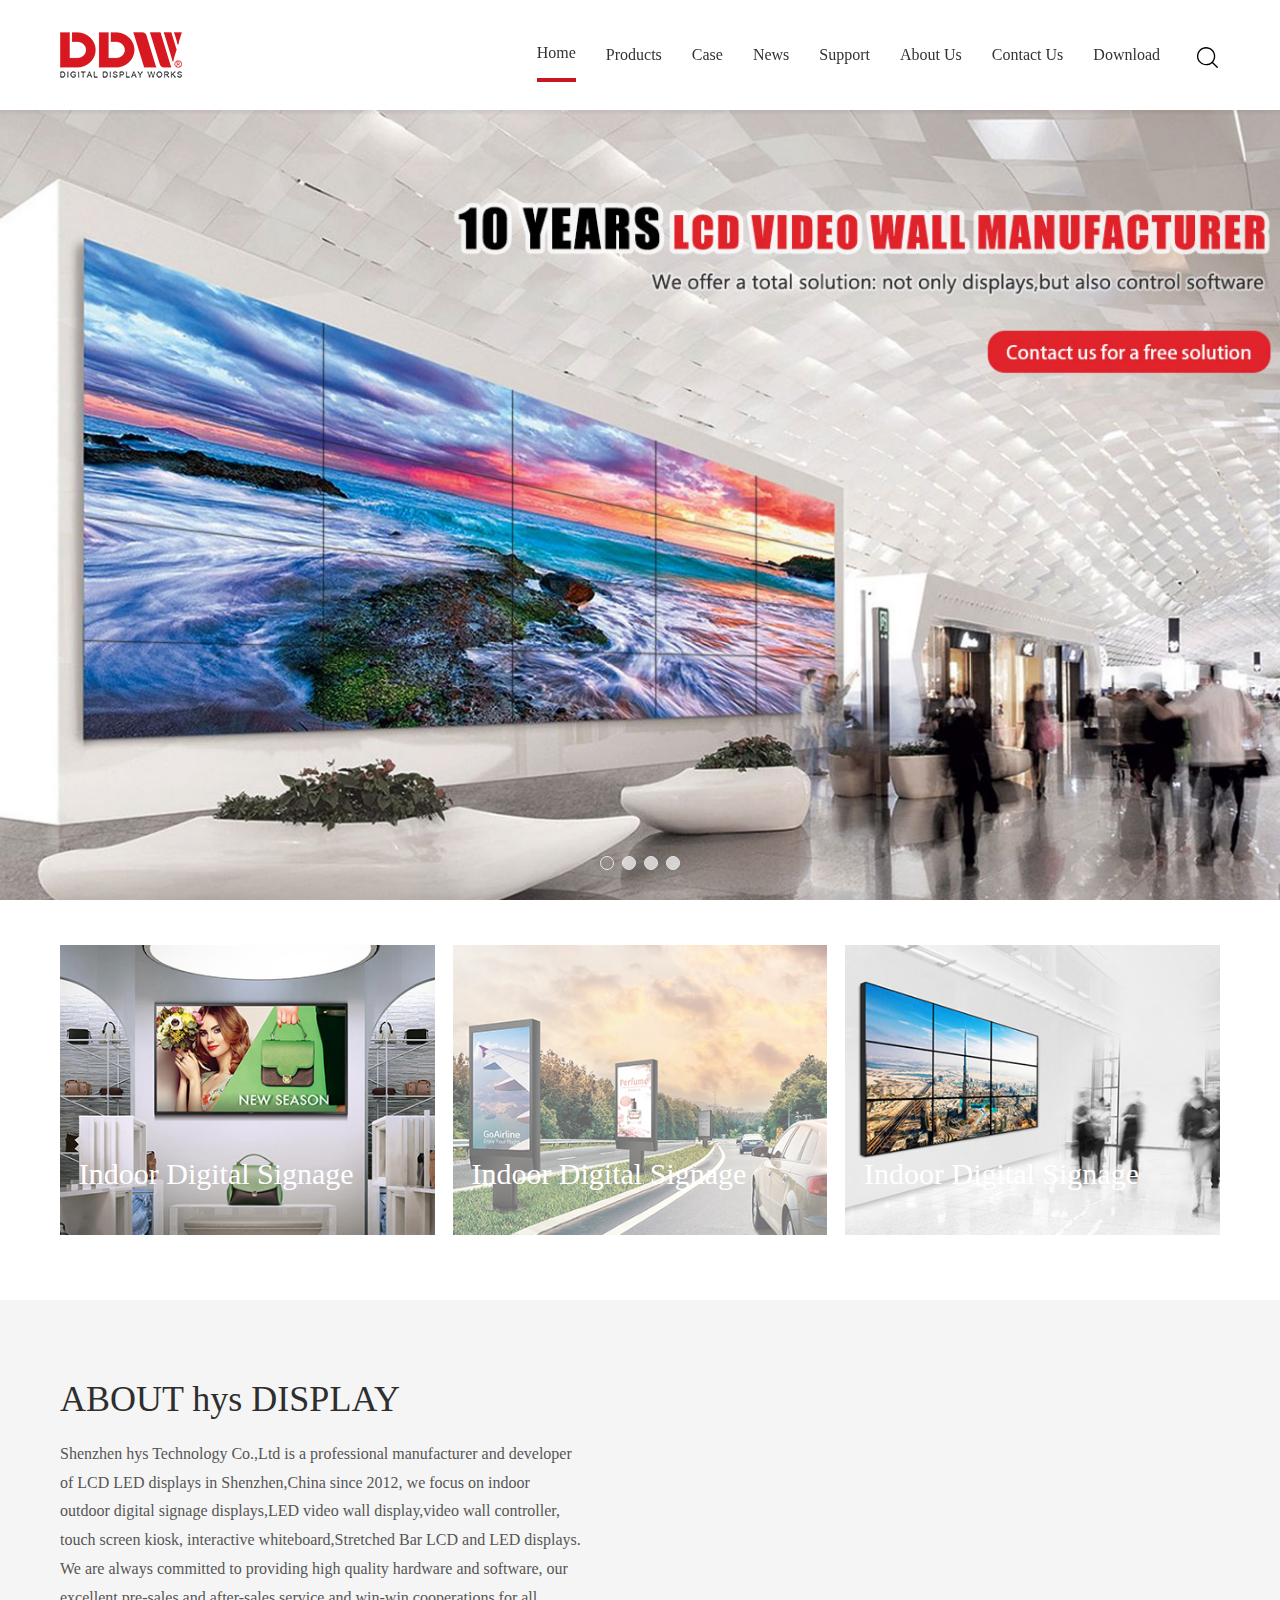
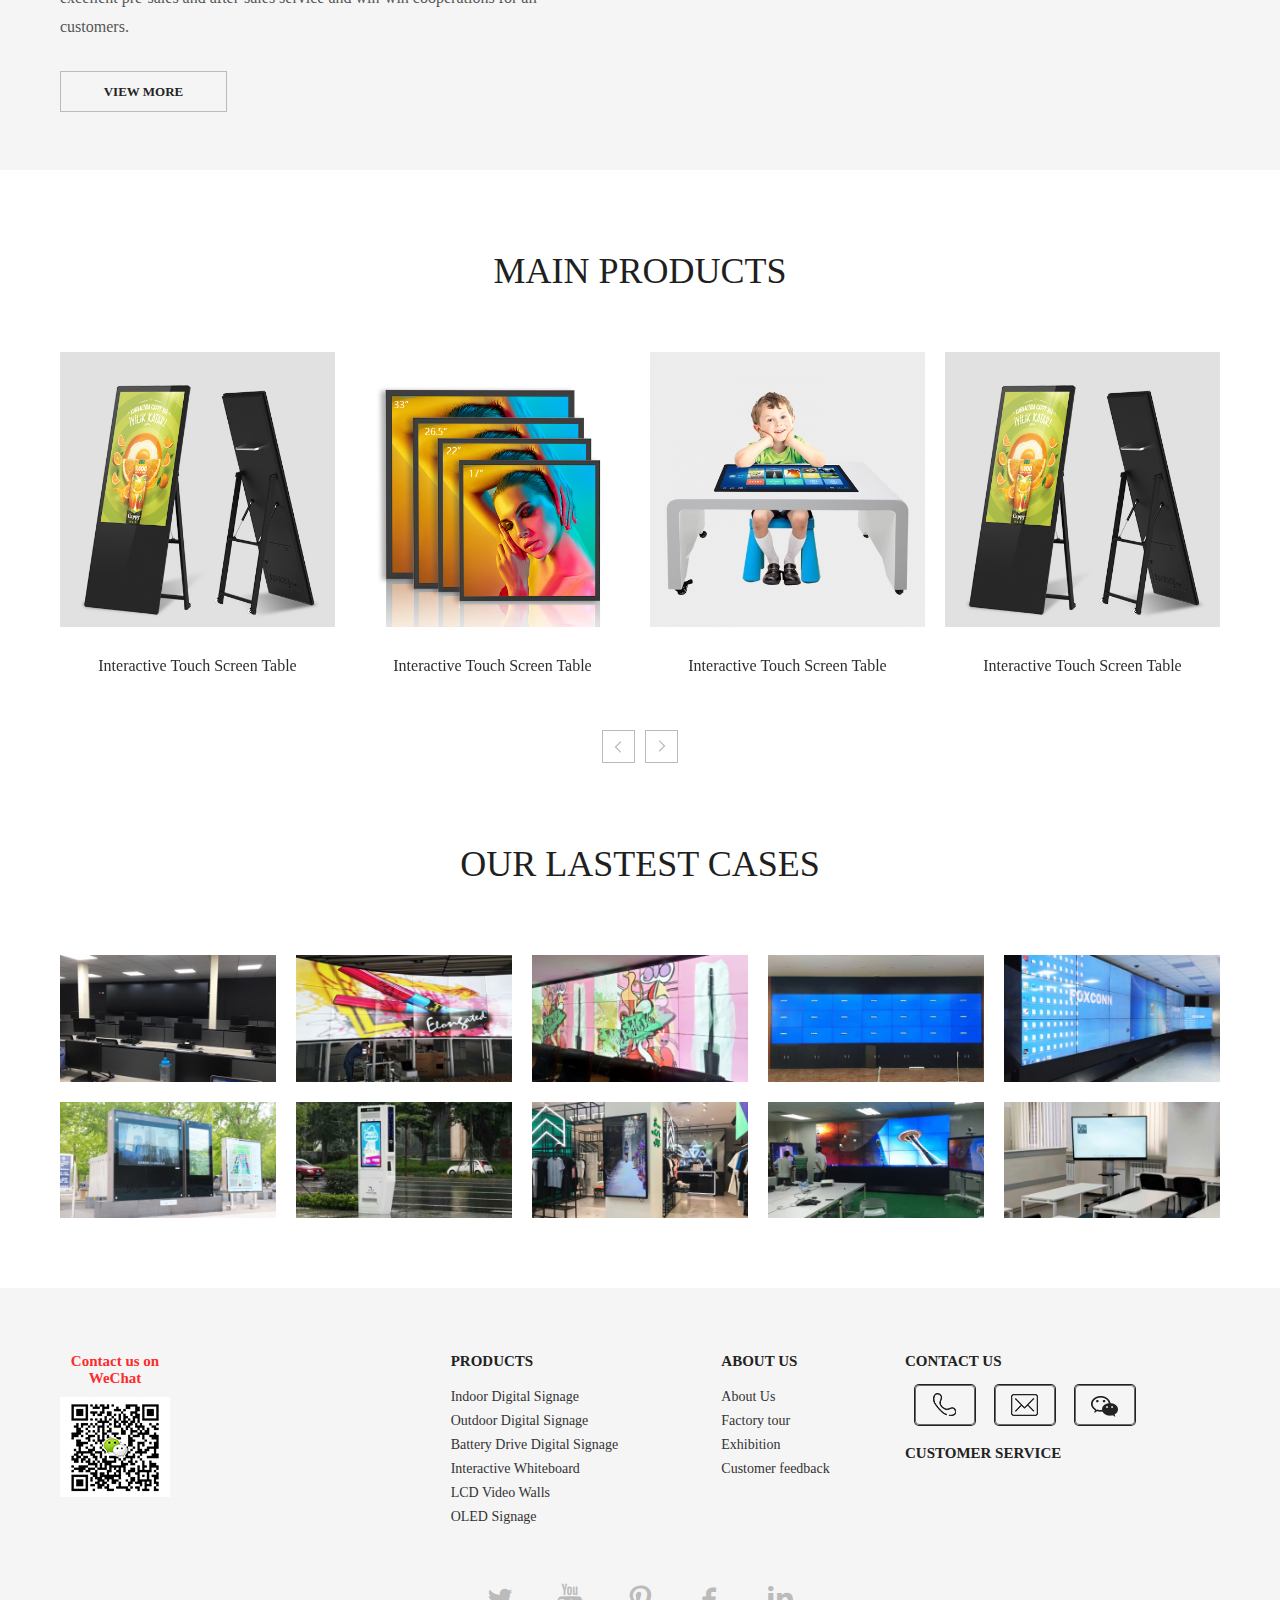
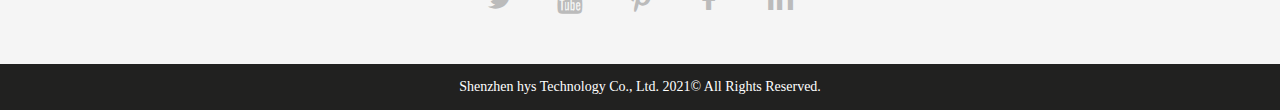
==== commit cff2d688: "1" ====
--- a/index.html
+++ b/index.html
@@ -9,7 +9,7 @@
     <meta name="description" content="">
     <meta name="keywords" content="">
     <meta name="author" content="早安喵">
-    <title>ddw</title>
+    <title>hys</title>
     <link rel="icon" href="images/favicon.ico" mce_href="/dir/favicon.ico" type="image/x-icon">
 
     <link rel="stylesheet" href="css/base.css">
@@ -27,17 +27,17 @@
 
     <!-- PC -->
     <header class="headerNavWrapper">
-        <div class="ddwHeaderNav container">
-            <div class="ddwLogo"><img src="images/logo.png" alt=""></div>
-            <div class="ddwHeaderRight">
-                <nav class="ddwNavlistBox">
-                    <ul class="ddwNavlist">
+        <div class="hysHeaderNav container">
+            <div class="hysLogo"><img src="images/logo.png" alt=""></div>
+            <div class="hysHeaderRight">
+                <nav class="hysNavlistBox">
+                    <ul class="hysNavlist">
                         <li class="on">
                             <a class="chiefly" href="/">Home</a>
                         </li>
                         <li>
-                            <a class="chiefly" href="/">Products</a>
-                            <div class="ddwSecondary">
+                            <a class="chiefly" href="/products.html">Products</a>
+                            <div class="hysSecondary">
                                 <a class="text" href="">
                                     <svg class="icon-svg">
                                         <use xlink:href="#svg_arrows"></use>
@@ -57,7 +57,7 @@
                         </li>
                         <li>
                             <a class="chiefly" href="/">Case</a>
-                            <div class="ddwSecondary">
+                            <div class="hysSecondary">
                                 <a class="text" href="">
                                     <svg class="icon-svg">
                                         <use xlink:href="#svg_arrows"></use>
@@ -77,7 +77,7 @@
                         </li>
                         <li>
                             <a class="chiefly" href="/">News</a>
-                            <div class="ddwSecondary">
+                            <div class="hysSecondary">
                                 <a class="text" href="">
                                     <svg class="icon-svg">
                                         <use xlink:href="#svg_arrows"></use>
@@ -92,7 +92,7 @@
                         </li>
                         <li>
                             <a class="chiefly" href="/">Support</a>
-                            <div class="ddwSecondary">
+                            <div class="hysSecondary">
                                 <a class="text" href="">
                                     <svg class="icon-svg">
                                         <use xlink:href="#svg_arrows"></use>
@@ -112,7 +112,7 @@
                         </li>
                         <li>
                             <a class="chiefly" href="/">About Us</a>
-                            <div class="ddwSecondary">
+                            <div class="hysSecondary">
                                 <a class="text" href="">
                                     <svg class="icon-svg">
                                         <use xlink:href="#svg_arrows"></use>
@@ -142,7 +142,7 @@
                         </li>
                     </ul>
                 </nav>
-                <div class="ddwHeaderInt">
+                <div class="hysHeaderInt">
                     <div class="icon icon_search onSearch">
                         <svg class="icon-svg">
                             <use xlink:href="#svg_search"></use>
@@ -154,9 +154,9 @@
     </header>
     <div class="headerNavEmpty"></div>
 
-    <div class="ddwSearchWrapper">
+    <div class="hysSearchWrapper">
         <div class="container">
-            <div class="ddwSearchBox">
+            <div class="hysSearchBox">
                 <form class="search" action="/search/" method="get">
                     <div class="con">
                         <input type="text" value="" placeholder="Keyword">
@@ -170,7 +170,7 @@
 
     <!-- M -->
     <header class="mHeaderWrapper">
-        <div class="ddwMLogo"><img src="images/logo.png" alt=""></div>
+        <div class="hysMLogo"><img src="images/logo.png" alt=""></div>
         <div class="mIconbox">
             <div class="icon onSearch">
                 <svg class="icon-svg">
@@ -247,7 +247,7 @@
 
     <section class="mainWrapper">
 
-        <div class="ddwHomeBannerWrap">
+        <div class="hysHomeBannerWrap">
             <ul class="swiper-wrapper">
                 <li class="swiper-slide">
                     <a href=""><img src="images/banner1.jpg" alt=""></a>
@@ -266,9 +266,9 @@
 
         </div>
 
-        <div class="ddwHomeRecommendWrap">
+        <div class="hysHomeRecommendWrap">
             <div class="container">
-                <div class="ddwHomeRecommendBox">
+                <div class="hysHomeRecommendBox">
                     <a href="" class="item">
                         <div class="img"><img src="images/home_three1.jpg" alt=""></div>
                         <span class="letter">Indoor Digital Signage</span>
@@ -285,12 +285,12 @@
             </div>
         </div>
 
-        <div class="ddwHomeAboutWrap">
+        <div class="hysHomeAboutWrap">
             <div class="container">
-                <div class="ddwHomeAboutBox">
+                <div class="hysHomeAboutBox">
                     <div class="infoMod">
-                        <div class="title">ABOUT DDW DISPLAY</div>
-                        <div class="bf">Shenzhen DDW Technology Co.,Ltd is a professional manufacturer and developer of
+                        <div class="title">ABOUT hys DISPLAY</div>
+                        <div class="bf">Shenzhen hys Technology Co.,Ltd is a professional manufacturer and developer of
                             LCD LED displays in Shenzhen,China since 2012, we focus on indoor outdoor digital signage
                             displays,LED video wall display,video wall controller, touch screen kiosk, interactive
                             whiteboard,Stretched Bar LCD and LED displays. We are always committed to providing high
@@ -306,12 +306,12 @@
             </div>
         </div>
 
-        <div class="ddwHomeProductWrap">
+        <div class="hysHomeProductWrap">
             <div class="container">
-                <div class="ddwHHomeProductBox">
+                <div class="hysHHomeProductBox">
                     <div class="title">MAIN PRODUCTS</div>
-                    <div class="ddwHomeProductSwiper">
-                        <div class="ddwHomeProductSW swiper-wrapper">
+                    <div class="hysHomeProductSwiper">
+                        <div class="hysHomeProductSW swiper-wrapper">
                             <div class="swiper-slide items">
                                 <a class="img"><img src="images/homes1.jpg" alt=""></a>
                                 <a href="" class="letter">Interactive Touch Screen Table</a>
@@ -333,11 +333,11 @@
                                 <a href="" class="letter">Interactive Touch Screen Table</a>
                             </div>
                         </div>
-                        <div class="ddwHomeProduct-guide">
-                            <div class="ddwHomeProduct-button-prev"><svg class="icon-svg">
+                        <div class="hysHomeProduct-guide">
+                            <div class="hysHomeProduct-button-prev"><svg class="icon-svg">
                                     <use xlink:href="#svg_arrows"></use>
                                 </svg></div>
-                            <div class="ddwHomeProduct-button-next"><svg class="icon-svg">
+                            <div class="hysHomeProduct-button-next"><svg class="icon-svg">
                                     <use xlink:href="#svg_arrows"></use>
                                 </svg></div>
                         </div>
@@ -346,11 +346,11 @@
             </div>
         </div>
 
-        <div class="ddwHomeCaseWrap">
+        <div class="hysHomeCaseWrap">
             <div class="container">
-                <div class="ddwHomeCaseBox">
+                <div class="hysHomeCaseBox">
                     <div class="title">OUR LASTEST CASES</div>
-                    <ul class="ddwHomeCaseListImg">
+                    <ul class="hysHomeCaseListImg">
                         <li><a class="items" href=""><img src="images/cases1.png" alt=""></a></li>
                         <li><a class="items" href=""><img src="images/cases2.jpg" alt=""></a></li>
                         <li><a class="items" href=""><img src="images/cases3.jpg" alt=""></a></li>
@@ -414,7 +414,7 @@
                                 <span>
                                     <img src="images/foot_icon_5.png">
                                 </span>
-                                <p>info@ddw.net</p>
+                                <p>info@hys.net</p>
                             </div>
                         </div>
                         <div class="boxes icon-wechat">
@@ -429,17 +429,17 @@
                     <div class="hint">Customer Service</div>
                 </div>
             </div>
-            <div class="ddwShare">
-                <a href="https://twitter.com/ddwdisplay" target="_blank" class="iconfont icon-twitter"></a>
+            <div class="hysShare">
+                <a href="https://twitter.com/hysdisplay" target="_blank" class="iconfont icon-twitter"></a>
                 <a href="https://www.youtube.com/channel/UCbX3OClUzaWVKfIT0PPW8bA" target="_blank"
                     class="iconfont icon-youtube"></a>
-                <a href="https://www.pinterest.com/ddwdisplay" target="_blank" class="iconfont icon-pinterest"></a>
-                <a href="https://www.facebook.com/ddwdisplay" target="_blank" class="iconfont icon-facebook"></a>
-                <a href="http://www.linkedin.com/company/shenzhen-ddw-technology-co-ltd" target="_blank"
+                <a href="https://www.pinterest.com/hysdisplay" target="_blank" class="iconfont icon-pinterest"></a>
+                <a href="https://www.facebook.com/hysdisplay" target="_blank" class="iconfont icon-facebook"></a>
+                <a href="http://www.linkedin.com/company/shenzhen-hys-technology-co-ltd" target="_blank"
                     class="iconfont icon-linkedin"></a>
             </div>
         </div>
-        <div class="copyright">Shenzhen DDW Technology Co., Ltd. 2021© All Rights Reserved.</div>
+        <div class="copyright">Shenzhen hys Technology Co., Ltd. 2021© All Rights Reserved.</div>
     </footer>
 
 
--- a/css/common.css
+++ b/css/common.css
@@ -94,7 +94,7 @@
     text-decoration: none;
     outline: 0;
 }
-.ddwFooterCatalogue a:hover,
+.hysFooterCatalogue a:hover,
 a:active,
 a:hover {
     text-decoration: none;
@@ -6747,47 +6747,47 @@
     width: 100%;
     z-index: 500;
 }
-.ddwHeaderRight {
+.hysHeaderRight {
     display: flex;
     align-items: center;
 }
-.ddwHeaderNav {
+.hysHeaderNav {
     height: 100%;
     display: flex;
     justify-content: space-between;
     align-items: center;
 }
-.ddwLogo {
+.hysLogo {
     display: block;
     width: 170px;
 }
 
-.ddwNavlistBox {
+.hysNavlistBox {
     display: flex;
 }
-.ddwNavlist {
+.hysNavlist {
     height: 100%;
     display: flex;
     align-items: center;
 }
-.ddwNavlist li {
+.hysNavlist li {
     display: inline-block;
     vertical-align: middle;
     margin: 0 19px;
     padding-bottom: 0;
     position: relative;
 }
-.ddwNavlist li.on {
+.hysNavlist li.on {
     border-bottom: 4px solid var(--red--);
 }
-.ddwNavlist li a.chiefly {
+.hysNavlist li a.chiefly {
     display: block;
     padding: 16px 0;
     font-size: 16px;
     text-transform: capitalize;
     cursor: pointer;
 }
-.ddwSecondary {
+.hysSecondary {
     position: absolute;
     left: 0;
     padding: 40px 0;
@@ -6799,12 +6799,12 @@
     opacity: 0;
     visibility: hidden;
 }
-.ddwNavlist li:hover a.chiefly ~ .ddwSecondary {
+.hysNavlist li:hover a.chiefly ~ .hysSecondary {
     display: block;
     opacity: 1;
     visibility: visible;
 }
-.ddwSecondary .text {
+.hysSecondary .text {
     display: flex;
     line-height: 40px;
     font-size: 16px;
@@ -6812,15 +6812,15 @@
     transition: all 0.3s ease;
     align-items: center;
 }
-.ddwSecondary .text:hover {
-}
-.ddwSecondary .text .icon-svg {
+.hysSecondary .text:hover {
+}
+.hysSecondary .text .icon-svg {
     width: 30px;
     height: 30px;
     margin-left: -10px;
 }
-.ddwSecondary:before,
-.ddwSecondary:after {
+.hysSecondary:before,
+.hysSecondary:after {
     width: 9999px;
     height: 100%;
     position: absolute;
@@ -6828,36 +6828,36 @@
     content: "";
     top: 0;
 }
-.ddwSecondary:before {
+.hysSecondary:before {
     left: 100%;
 }
-.ddwSecondary:after {
+.hysSecondary:after {
     right: 100%;
 }
-.ddwHeaderInt {
+.hysHeaderInt {
     margin-left: 20px;
     height: 100%;
     display: flex;
     align-items: center;
 }
-.ddwHeaderInt .icon {
+.hysHeaderInt .icon {
     display: flex;
     cursor: pointer;
 }
-.ddwHeaderInt .icon-svg {
+.hysHeaderInt .icon-svg {
     width: 25px;
     height: 25px;
     display: flex;
     transition: all 0.3s ease;
 }
-.ddwHeaderInt .icon-svg:hover,
-.ddwSecondary .text:hover .icon-svg {
+.hysHeaderInt .icon-svg:hover,
+.hysSecondary .text:hover .icon-svg {
     fill: var(--red--);
 }
-.ddwSecondary .text:hover {
+.hysSecondary .text:hover {
     color: var(--red--);
 }
-.ddwHeaderInt .icon_search {
+.hysHeaderInt .icon_search {
     position: relative;
     top: 2px;
 }
@@ -6869,7 +6869,7 @@
 @media (max-width: 1379px) {
 }
 @media (max-width: 1299px) {
-    .ddwNavlist li {
+    .hysNavlist li {
         margin: 0 15px;
     }
 }
@@ -6886,7 +6886,7 @@
     }
 }
 
-.ddwSearchWrapper {
+.hysSearchWrapper {
     background: rgba(255, 255, 255, 0.9);
     position: fixed;
     top: 110px;
@@ -6894,18 +6894,18 @@
     z-index: 11;
     display: none;
 }
-.ddwSearchBox {
+.hysSearchBox {
     border-bottom: 1px solid #e3e3e3;
     margin: 40px 0;
 }
-.ddwSearchBox .con {
+.hysSearchBox .con {
     width: 100%;
     padding: 20px 0;
     display: flex;
     align-items: center;
     justify-content: center;
 }
-.ddwSearchBox .con input {
+.hysSearchBox .con input {
     background: none;
     width: 100%;
     height: 44px;
@@ -6913,7 +6913,7 @@
     line-height: 1;
     text-align: center;
 }
-.ddwSearchBox .con .btn {
+.hysSearchBox .con .btn {
     width: 100px;
     height: 42px;
     line-height: 41px;
@@ -6942,7 +6942,7 @@
     justify-content: space-between;
     z-index: 1000;
 }
-.ddwMLogo {
+.hysMLogo {
     width: 120px;
 }
 .mIconbox {
@@ -7022,7 +7022,7 @@
     display: none;
 }
 @media (max-width: 1199px) {
-    .ddwSearchWrapper {
+    .hysSearchWrapper {
         top: 62px;
     }
     .mHeaderWrapper {
@@ -7074,13 +7074,13 @@
     .navMobileWrap.show .navMobileBox {
         transform: translateX(0);
     }
-    .ddwSearchBox {
+    .hysSearchBox {
         margin: 20px 0;
     }
-    .ddwSearchBox .con {
+    .hysSearchBox .con {
         padding: 10px 0;
     }
-    .ddwSearchBox .con .btn {
+    .hysSearchBox .con .btn {
         width: 80px;
         height: 40px;
         line-height: 38px;
@@ -7466,14 +7466,14 @@
     }
 }
 
-.ddwShare {
+.hysShare {
     padding: 0 0 50px;
     width: 100%;
     display: flex;
     align-items: center;
     justify-content: center;
 }
-.ddwShare a {
+.hysShare a {
     font-size: 30px;
     color: #bbb;
     margin: 0 20px;
@@ -7482,10 +7482,10 @@
     align-items: center;
     justify-content: center;
 }
-.ddwShare a:before {
+.hysShare a:before {
     font-family: "iconfont";
 }
-.ddwShare a:hover {
+.hysShare a:hover {
     transform: scale(1.2, 1.2);
 }
 @media (max-width: 1799px) {
@@ -7498,11 +7498,11 @@
 }
 @media (max-width: 993px) {
 }
-@media (max-width: 767px) {.ddwShare {
+@media (max-width: 767px) {.hysShare {
     padding: 30px 0px 50px;
 
 }
-.ddwShare a {
+.hysShare a {
     font-size: 24px;
 
     margin: 0 10px;
--- a/css/style.css
+++ b/css/style.css
@@ -14,35 +14,35 @@
     position: relative;
     background: rgb(255, 255, 255);
 }
-.ddwHomeBannerWrap {
+.hysHomeBannerWrap {
     position: relative;
     overflow: hidden;
     width: 100%;
     height: calc(100vh - 110px);
 }
-.ddwHomeBannerWrap ul {
+.hysHomeBannerWrap ul {
     position: relative;
     height: 100%;
 }
-.ddwHomeBannerWrap ul li {
-}
-.ddwHomeBannerWrap ul li a {
+.hysHomeBannerWrap ul li {
+}
+.hysHomeBannerWrap ul li a {
     display: block;
     height: 100%;
     width: 100%;
 }
-.ddwHomeBannerWrap ul li a img {
+.hysHomeBannerWrap ul li a img {
     height: 100%;
     width: 100%;
     object-fit: cover;
 }
-.ddwHomeBannerWrap .swiper-pagination {
+.hysHomeBannerWrap .swiper-pagination {
     bottom: 30px;
     display: flex;
     justify-content: center;
     align-items: center;
 }
-.ddwHomeBannerWrap .swiper-pagination > span {
+.hysHomeBannerWrap .swiper-pagination > span {
     width: 14px;
     height: 14px;
     cursor: pointer;
@@ -51,11 +51,11 @@
     border-radius: 50%;
     opacity: 0.8;
 }
-.ddwHomeBannerWrap .swiper-pagination > span.swiper-pagination-bullet-active {
+.hysHomeBannerWrap .swiper-pagination > span.swiper-pagination-bullet-active {
     background: none;
 }
 @media (max-width: 993px) {
-    .ddwHomeBannerWrap {
+    .hysHomeBannerWrap {
         height: 42vh;
     }
     .footerCode {
@@ -64,43 +64,43 @@
     }
 }
 @media (max-width: 767px) {
-    .ddwHomeBannerWrap {
+    .hysHomeBannerWrap {
         height: 32vh;
     }
-    .ddwHomeBannerWrap .swiper-pagination {
+    .hysHomeBannerWrap .swiper-pagination {
         bottom: 15px;
     }
-    .ddwHomeBannerWrap .swiper-pagination > span {
+    .hysHomeBannerWrap .swiper-pagination > span {
         width: 10px;
         height: 10px;
     }
 }
-.ddwHomeRecommendWrap {
+.hysHomeRecommendWrap {
     padding: 45px 0px 65px;
 }
-.ddwHomeRecommendBox {
+.hysHomeRecommendBox {
     display: flex;
     justify-content: space-between;
 }
-.ddwHomeRecommendBox .item {
+.hysHomeRecommendBox .item {
     display: block;
     position: relative;
     width: 32.3%;
     transition: all 0.8s ease 0s;
 }
-.ddwHomeRecommendBox .item .img {
-    overflow: hidden;
-}
-.ddwHomeRecommendBox .item .img img {
+.hysHomeRecommendBox .item .img {
+    overflow: hidden;
+}
+.hysHomeRecommendBox .item .img img {
     width: 100%;
     height: 100%;
     object-fit: cover;
     transition: all 0.4s ease 0s;
 }
-.ddwHomeRecommendBox .item .img img:hover {
+.hysHomeRecommendBox .item .img img:hover {
     transform: scale(1.1, 1.1);
 }
-.ddwHomeRecommendBox .item .letter {
+.hysHomeRecommendBox .item .letter {
     position: absolute;
     z-index: 1;
     bottom: 15%;
@@ -123,27 +123,27 @@
 @media (max-width: 993px) {
 }
 @media (max-width: 767px) {
-    .ddwHomeRecommendBox {
+    .hysHomeRecommendBox {
         flex-direction: column;
     }
-    .ddwHomeRecommendBox .item {
+    .hysHomeRecommendBox .item {
         width: 100%;
         margin-bottom: 20px;
     }
 }
-.ddwHomeAboutWrap {
+.hysHomeAboutWrap {
     padding: 58px 0px;
     background: rgb(245, 245, 245);
 }
-.ddwHomeAboutBox {
-    display: flex;
-}
-.ddwHomeAboutBox .infoMod {
+.hysHomeAboutBox {
+    display: flex;
+}
+.hysHomeAboutBox .infoMod {
     width: 45%;
     margin-top: 50px;
     margin-right: 9%;
 }
-.ddwHomeAboutBox .infoMod .title {
+.hysHomeAboutBox .infoMod .title {
     font-size: 36px;
     color: rgb(46, 46, 46);
     font-family: AccordAlternate-Light;
@@ -151,12 +151,12 @@
     font-weight: normal;
     text-align: left;
 }
-.ddwHomeAboutBox .infoMod .bf {
+.hysHomeAboutBox .infoMod .bf {
     font-size: 16px;
     color: rgb(85, 85, 85);
     line-height: 180%;
 }
-.ddwHomeAboutBox .infoMod .btn {
+.hysHomeAboutBox .infoMod .btn {
     display: block;
     font-size: 13px;
     color: rgb(36, 36, 36);
@@ -170,11 +170,11 @@
     margin-top: 30px;
     transition: all 300ms ease 0s;
 }
-.ddwHomeAboutBox .infoMod .btn:hover {
+.hysHomeAboutBox .infoMod .btn:hover {
     background: #d80c18;
     color: #f5f5f5;
 }
-.ddwHomeAboutBox .videoMod {
+.hysHomeAboutBox .videoMod {
     flex: 1;
     width: 46%;
 }
@@ -183,55 +183,55 @@
 @media (max-width: 1379px) {
 }
 @media (max-width: 1299px) {
-    .ddwHomeAboutBox .infoMod {
+    .hysHomeAboutBox .infoMod {
         width: 45%;
         margin-top: 20px;
         margin-right: 2%;
     }
-    .ddwHomeAboutBox .videoMod {
+    .hysHomeAboutBox .videoMod {
         width: 50%;
     }
 }
 @media (max-width: 1199px) {
 }
 @media (max-width: 993px) {
-    .ddwHomeAboutWrap {
+    .hysHomeAboutWrap {
         padding: 30px 0px;
     }
-    .ddwHomeAboutBox {
+    .hysHomeAboutBox {
         flex-direction: column-reverse;
     }
-    .ddwHomeAboutBox .infoMod {
+    .hysHomeAboutBox .infoMod {
         width: 100%;
 
         margin: 15px 0;
     }
-    .ddwHomeAboutBox .videoMod {
+    .hysHomeAboutBox .videoMod {
         width: 100%;
     }
-    .ddwHomeAboutBox .infoMod .title {
+    .hysHomeAboutBox .infoMod .title {
         font-size: 28px;
         text-align: center;
     }
-    .ddwHomeAboutBox .infoMod .btn {
+    .hysHomeAboutBox .infoMod .btn {
         width: 100%;
         max-width: 100%;
         margin-top: 15px;
     }
-    .ddwHomeAboutBox .infoMod .bf {
+    .hysHomeAboutBox .infoMod .bf {
         font-size: 14px;
     }
 }
 @media (max-width: 767px) {
 }
 
-.ddwHomeProductWrap {
+.hysHomeProductWrap {
     padding: 80px 0 40px;
 }
-.ddwHHomeProductBox {
-    overflow: hidden;
-}
-.ddwHHomeProductBox .title {
+.hysHHomeProductBox {
+    overflow: hidden;
+}
+.hysHHomeProductBox .title {
     margin-bottom: 60px;
     font-size: 36px;
     color: #1f1f1f;
@@ -239,29 +239,29 @@
     text-align: center;
 }
 
-.ddwHomeProductSwiper {
-}
-.ddwHomeProductSW {
-}
-.ddwHomeProductSW .items {
-    overflow: hidden;
-}
-.ddwHomeProductSW .items .img {
-    display: block;
-    overflow: hidden;
-}
-.ddwHomeProductSW .items .img img {
+.hysHomeProductSwiper {
+}
+.hysHomeProductSW {
+}
+.hysHomeProductSW .items {
+    overflow: hidden;
+}
+.hysHomeProductSW .items .img {
+    display: block;
+    overflow: hidden;
+}
+.hysHomeProductSW .items .img img {
     width: 100%;
     height: 100%;
     object-fit: cover;
     transition: all 0.8s;
     -webkit-transition: all 0.8s;
 }
-.ddwHomeProductSW .items .img img:hover {
+.hysHomeProductSW .items .img img:hover {
     transform: scale(1.1, 1.1);
     -webkit-transform: scale(1.1, 1.1);
 }
-.ddwHomeProductSW .items .letter {
+.hysHomeProductSW .items .letter {
     display: block;
     font-size: 16px;
     color: #2e2e2e;
@@ -271,14 +271,14 @@
     white-space: nowrap;
     overflow: hidden;
 }
-.ddwHomeProduct-guide {
+.hysHomeProduct-guide {
     margin-top: 55px;
     display: flex;
     justify-content: center;
     align-items: center;
 }
-.ddwHomeProduct-button-prev,
-.ddwHomeProduct-button-next {
+.hysHomeProduct-button-prev,
+.hysHomeProduct-button-next {
     display: inline-block;
     width: 33px;
     height: 33px;
@@ -290,23 +290,23 @@
     transition: all 0.8s;
     -webkit-transition: all 0.8s;
 }
-.ddwHomeProduct-button-prev .icon-svg,
-.ddwHomeProduct-button-next .icon-svg {
+.hysHomeProduct-button-prev .icon-svg,
+.hysHomeProduct-button-next .icon-svg {
     width: 31px;
     height: 31px;
     fill: #bbb;
     transition: all 0.8s;
     -webkit-transition: all 0.8s;
 }
-.ddwHomeProduct-button-prev:hover,
-.ddwHomeProduct-button-next:hover {
+.hysHomeProduct-button-prev:hover,
+.hysHomeProduct-button-next:hover {
     border-color: rgb(88, 88, 88);
 }
-.ddwHomeProduct-button-prev:hover .icon-svg,
-.ddwHomeProduct-button-next:hover .icon-svg {
+.hysHomeProduct-button-prev:hover .icon-svg,
+.hysHomeProduct-button-next:hover .icon-svg {
     fill: rgb(88, 88, 88);
 }
-.ddwHomeProduct-button-prev .icon-svg {
+.hysHomeProduct-button-prev .icon-svg {
     transform: rotate(180deg);
 }
 @media (max-width: 1799px) {
@@ -318,48 +318,48 @@
 @media (max-width: 1199px) {
 }
 @media (max-width: 993px) {
-    .ddwHomeProduct-guide {
+    .hysHomeProduct-guide {
         margin-top: 25px;
     }
 }
 @media (max-width: 767px) {
 }
 
-.ddwHomeCaseWrap {
+.hysHomeCaseWrap {
     padding: 40px 0 60px;
 }
-.ddwHomeCaseBox {
+.hysHomeCaseBox {
     margin: 0 -10px;
 }
-.ddwHomeCaseBox .title {
+.hysHomeCaseBox .title {
     margin-bottom: 60px;
     font-size: 36px;
     color: #1f1f1f;
     font-family: "AccordAlternate-Light";
     text-align: center;
 }
-.ddwHomeCaseListImg {
+.hysHomeCaseListImg {
     display: flex;
     flex-wrap: wrap;
 }
-.ddwHomeCaseListImg li {
+.hysHomeCaseListImg li {
     width: 20%;
     padding: 10px;
     overflow: hidden;
 }
-.ddwHomeCaseListImg li .items {
+.hysHomeCaseListImg li .items {
     height: 100%;
     display: block;
     overflow: hidden;
 }
-.ddwHomeCaseListImg li .items img {
+.hysHomeCaseListImg li .items img {
     width: 100%;
     height: 100%;
     object-fit: cover;
     transition: all 0.4s;
     -webkit-transition: all 0.4s;
 }
-.ddwHomeCaseListImg li .items img:hover {
+.hysHomeCaseListImg li .items img:hover {
     transform: scale(1.1, 1.1);
     -webkit-transform: scale(1.1, 1.1);
 }
@@ -373,62 +373,62 @@
 @media (max-width: 1199px) {
 }
 @media (max-width: 993px) {
-    .ddwHomeCaseBox .title {
+    .hysHomeCaseBox .title {
         margin-bottom: 25px;
     }
-    .ddwHomeCaseListImg {
+    .hysHomeCaseListImg {
         display: flex;
         flex-wrap: wrap;
     }
-    .ddwHomeCaseListImg li {
+    .hysHomeCaseListImg li {
         width: 50%;
         padding: 10px;
         overflow: hidden;
     }
-    .ddwHHomeProductBox .title,
-    .ddwHomeCaseBox .title {
+    .hysHHomeProductBox .title,
+    .hysHomeCaseBox .title {
         font-size: 28px;
     }
 }
 @media (max-width: 767px) {
-    .ddwHomeCaseBox .title {
+    .hysHomeCaseBox .title {
         margin-bottom: 15px;
     }
 }
 
-.ddwProductListWrap {
+.hysProductListWrap {
     overflow: hidden;
     padding: 30px 0;
 }
-.ddwProductListBox {
-}
-.ddwMenuStyle {
+.hysProductListBox {
+}
+.hysMenuStyle {
     width: 20%;
     float: left;
 }
-.ddwMenuStyle .menu {
-}
-.ddwMenuStyle .menu .title {
+.hysMenuStyle .menu {
+}
+.hysMenuStyle .menu .title {
     margin-bottom: 30px;
     font-size: 30px;
     color: #1f1f1f;
     line-height: 1.5;
 }
-.ddwMenuStyle .menu h3 {
+.hysMenuStyle .menu h3 {
     margin-bottom: 10px;
 }
-.ddwMenuStyle .menu h3 a {
+.hysMenuStyle .menu h3 a {
     font-size: 14px;
     color: #1f1f1f;
     font-weight: normal;
 }
-.ddwMenuStyle .menu .sublist {
+.hysMenuStyle .menu .sublist {
     line-height: 250%;
     margin-bottom: 15px;
 }
-.ddwMenuStyle .menu .sublist li {
-}
-.ddwMenuStyle .menu .sublist li a:before {
+.hysMenuStyle .menu .sublist li {
+}
+.hysMenuStyle .menu .sublist li a:before {
     width: 13px;
     height: 13px;
     border: 1px solid #737373;
@@ -440,31 +440,31 @@
     position: relative;
     top: -1px;
 }
-.ddwMenuStyle .menu .sublist li a {
+.hysMenuStyle .menu .sublist li a {
     position: relative;
     font-size: 16px;
     color: #737373;
 }
-.ddwMenuStyle .menu .sublist li:hover a {
+.hysMenuStyle .menu .sublist li:hover a {
     color: #d80c18 !important;
 }
-.ddwMenuStyle .menu .sublist li a.on {
+.hysMenuStyle .menu .sublist li a.on {
     color: #d80c18 !important;
 }
-.ddwMenuStyle .menu .sublist li a.on::before {
+.hysMenuStyle .menu .sublist li a.on::before {
     border-color: #d80c18 !important;
     background: #d80c18 !important;
 }
-.ddwProductShowStyle {
+.hysProductShowStyle {
     width: 77.75%;
     float: right;
 }
-.ddwshopResponsive {
+.hysshopResponsive {
     display: flex;
     flex-direction: column;
     margin-bottom: 15px;
 }
-.ddwshopResponsive .title {
+.hysshopResponsive .title {
     text-align: left;
     overflow: hidden;
     font-size: 30px;
@@ -472,60 +472,60 @@
     line-height: 1.5;
     margin-bottom: 10px;
 }
-.ddwshopResponsive .position {
+.hysshopResponsive .position {
     text-align: right;
     font-size: 14px;
     color: #7d7d7d;
 }
-.ddwshopResponsive .position a {
+.hysshopResponsive .position a {
     font-size: 14px;
     color: #7d7d7d;
 }
-.ddwshopResponsive .position a.on {
-}
-
-.ddwshopProductsList {
+.hysshopResponsive .position a.on {
+}
+
+.hysshopProductsList {
     margin: 30px 0;
     overflow: hidden;
 }
-.ddwshopProductsList .item {
+.hysshopProductsList .item {
     margin-bottom: 15px;
     box-sizing: border-box;
     float: left;
     width: 25%;
     overflow: hidden;
 }
-.ddwshopProductsList .item .pro {
+.hysshopProductsList .item .pro {
     width: 90%;
     margin: 0 auto;
 }
-.ddwshopProductsList .item .pro .img {
-    overflow: hidden;
-}
-.ddwshopProductsList .item .pro .img a {
-}
-.ddwshopProductsList .item .pro .img a img {
+.hysshopProductsList .item .pro .img {
+    overflow: hidden;
+}
+.hysshopProductsList .item .pro .img a {
+}
+.hysshopProductsList .item .pro .img a img {
     transition: all 0.3s;
 }
-.ddwshopProductsList .item:hover .pro .img a img {
+.hysshopProductsList .item:hover .pro .img a img {
     transform: scale(1.05);
 }
-.ddwshopProductsList .item .pro .info {
+.hysshopProductsList .item .pro .info {
     width: 90%;
     margin: 10px auto;
 }
-.ddwshopProductsList .item .pro .info .name {
+.hysshopProductsList .item .pro .info .name {
     text-align: center;
     font-weight: normal;
 }
-.ddwshopProductsList .item .pro .info .name a {
+.hysshopProductsList .item .pro .info .name a {
     display: block;
     font-size: 14px;
     text-decoration: none;
     color: #555;
 }
 
-.ddwPage {
+.hysPage {
     margin: 30px 0;
     text-align: center;
     height: 54px;
@@ -535,7 +535,7 @@
     justify-content: center;
     align-items: center;
 }
-.ddwPage .page_noclick {
+.hysPage .page_noclick {
     display: block;
     width: 36px;
     height: 36px;
@@ -547,24 +547,24 @@
     justify-content: center;
     cursor: pointer;
 }
-.ddwPage .page_noclick .icon-svg {
+.hysPage .page_noclick .icon-svg {
     width: 20px;
     height: 20px;
 }
-.ddwPage .btnL {
-}
-.ddwPage .btnR {
-}
-.ddwPage .num {
+.hysPage .btnL {
+}
+.hysPage .btnR {
+}
+.hysPage .num {
     margin: 0;
     width: 36px;
     height: 36px;
     color: #ff6600;
     display: flex;
     align-items: center;
-    justify-content:center
-}
-.ddwPage .num .current {
+    justify-content: center;
+}
+.hysPage .num .current {
 }
 @media (max-width: 1799px) {
 }
@@ -575,21 +575,395 @@
 @media (max-width: 1199px) {
 }
 @media (max-width: 993px) {
-    .ddwshopProductsList .item {
+    .hysshopProductsList .item {
         width: 50%;
     }
 }
 @media (max-width: 767px) {
-    .ddwProductShowStyle {
+    .hysProductShowStyle {
         width: 100%;
     }
-    .ddwMenuStyle {
+    .hysMenuStyle {
         display: none;
     }
-    .ddwshopResponsive .title {
+    .hysshopResponsive .title {
         font-size: 22px;
     }
-    .ddwshopResponsive .position {
-        text-align:left
-    }
-}+    .hysshopResponsive .position {
+        text-align: left;
+    }
+}
+
+.hysProductDetailWrap {
+}
+.hysPositionTop {
+    margin-bottom: 60px;
+    background: #f3f3f3;
+}
+.hysResponsivePosition {
+}
+.hysResponsivePosition .position {
+    width: 100%;
+    text-align: left;
+    height: 55px;
+    line-height: 55px;
+    color: #888;
+    font-size: 14px;
+    overflow: hidden;
+}
+.hysResponsivePosition .position a {
+    color: #888;
+}
+
+.hysGalleryBox {
+    overflow: hidden;
+    display: flex;
+}
+.hysGallery {
+    position: relative;
+
+    display: flex;
+}
+.hysGallery .one {
+    width: 500px;
+    height: 500px;
+    margin: 0 10px 12px;
+    position: relative;
+}
+.hysGallery .one span {
+    width: 350px;
+    height: 350px;
+    position: absolute;
+    border: 1px solid #d4d4d4;
+    top: 0;
+    left: 0;
+    display: none;
+    background: rgba(255, 255, 255, 0.5);
+}
+.hysGallery .one:hover span {
+    display: block;
+    background-image: url(../img/bg.png);
+}
+.hysGallery .case {
+    display: flex;
+}
+.hysGallery .two {
+    display: flex;
+    flex-direction: column;
+}
+.hysGallery .two .item {
+    border: 1px solid #ddd;
+    text-align: center;
+    display: block;
+    width: 92px;
+    height: 92px;
+    overflow: hidden;
+    margin: 0 10px 10px 0;
+    transition: .1s;
+}
+.hysGallery .two img {
+    width: 100%;
+    height: 100%;
+    object-fit: cover;
+}
+.hysGallery .two .item.active {
+    border: 1px solid red;
+}
+.hysGallery .two .item:hover {
+    border: 1px solid red;
+}
+.hysGallery .the {
+    width: 400px;
+    height: 400px;
+    position: absolute;
+    top: 0;
+    right: -400px;
+    overflow: hidden;
+    display: none;
+}
+.hysGallery .the img {
+    max-width: none;
+    position: absolute;
+    display: block;
+}
+
+.hysGalleryInfo {
+    flex: 1;
+    padding-left: 40px;
+}
+.hysGalleryInfo .name {
+    font-size: 24px;
+    color: #5d5d5d;
+    font-weight: normal;
+}
+.hysGalleryInfo .desc {
+    font-size: 16px;
+    margin: 10px 0;
+    line-height: 190%;
+    color: #888;
+}
+.hysGalleryInfo .btnbox {
+    margin: 20px 0;
+    overflow: hidden;
+}
+.hysGalleryInfo .btnbox a {
+    background: #3a3a3a !important;
+    transition: all 0.4s ease-out;
+    -webkit-transition: all 0.4s ease-out;
+    width: 40%;
+    max-width: 200px;
+    height: 45px;
+    line-height: 45px;
+    display: block;
+    color: #fff;
+    text-align: center;
+    background: #23a9dc;
+    font-size: 16px;
+    text-decoration: none;
+    float: left;
+    margin-right: 10px;
+    border-radius: 3px;
+}
+.hysGalleryInfo .btnbox a:hover {
+    background: #d80c18 !important;
+    color: #f5f5f5 !important;
+}
+.hysGalleryInfo .btnbox a .name:hover {
+    color: #d80c18;
+}
+.hysGallerySwiperCon {
+    position: relative;
+    display: none;
+}
+.hysGallerySwiperButton {
+}
+.hysGallerySwiperButton .icon-svg {
+    width: 40px;
+    height: 40px;
+    fill: #fff;
+}
+.hysGallerySwiperButton > div {
+    width: 40px;
+    height: 40px;
+    position: absolute;
+    top: 50%;
+    margin-top: -20px;
+    z-index: 10;
+    cursor: pointer;
+    border-radius: 50%;
+    background: #000;
+    opacity: 0.4;
+}
+.hysGallery-button-prev {
+    left: 0;
+    transform: rotate(-180deg);
+}
+.hysGallery-button-next {
+    right: 0;
+}
+@media (max-width: 1799px) {
+}
+@media (max-width: 1379px) {
+}
+@media (max-width: 1299px) {
+}
+@media (max-width: 1199px) {
+}
+@media (max-width: 993px) {
+    .hysGalleryInfo {
+        padding-left: 30px;
+    }
+    .hysGallery {
+        display: none;
+    }
+    .hysGallerySwiperCon {
+        width: 50%;
+        display: block;
+        overflow: hidden;
+    }
+}
+@media (max-width: 767px) {
+    .hysPositionTop {
+        margin-bottom: 30px;
+    }
+    .hysGalleryBox {
+        flex-direction: column;
+    }
+    .hysGallerySwiperCon {
+        width: 100%;
+    }
+
+    .hysGallery-button-prev {
+        left: 0;
+        transform: scale(0.7) rotate(-180deg);
+    }
+    .hysGallery-button-next {
+        right: 0;
+        transform: scale(0.7);
+    }
+    .hysGalleryInfo {
+        margin-top: 20px;
+        padding-left: 0;
+    }
+    .hysGalleryInfo .btnbox {
+        display: flex;
+        justify-content: center;
+        align-items: center;
+    }
+}
+
+.hysDescriptionBox {
+    margin: 20px 0;
+    overflow: hidden;
+}
+.hysDescriptionTitle {
+    padding: 10px 0;
+    color: #555;
+    overflow: hidden;
+    display: flex;
+    align-items: center;
+}
+.hysDescriptionTitle .title {
+    color: #222;
+    font-size: 30px;
+    position: relative;
+    background: #fff;
+    margin-right: 0;
+    padding-right: 15px;
+}
+.hysDescriptionTitle .line {
+    width: 100%;
+    left: 100%;
+    height: 1px;
+    background: #e3e3e3;
+    margin-left: 20px;
+}
+
+#hysGlobalEditorContents span,
+#hysGlobalEditorContents strong,
+#hysGlobalEditorContents sub,
+#hysGlobalEditorContents sup,
+#pdetail .description span,
+#pdetail .description strong,
+#pdetail .description sub,
+#pdetail .description sup {
+    color: inherit;
+    font-size: inherit;
+    font-family: inherit;
+}
+#hysGlobalEditorContents u {
+    text-decoration: underline;
+}
+#hysGlobalEditorContents li {
+    list-style-type: inherit;
+}
+#hysGlobalEditorContents {
+    font-family: Arial, sans-serif;
+}
+#hysGlobalEditorContents p {
+    margin: 5px 0;
+}
+#hysGlobalEditorContents h1 {
+    font-size: 2em;
+}
+#hysGlobalEditorContents h2 {
+    font-size: 1.5em;
+}
+#hysGlobalEditorContents h3 {
+    font-size: 1.17em;
+}
+#hysGlobalEditorContents h4 {
+    font-size: 1em;
+    margin: 1.33em 0;
+}
+#hysGlobalEditorContents h5 {
+    font-size: 0.83em;
+}
+#hysGlobalEditorContents h6 {
+    font-size: 0.67em;
+}
+#hysGlobalEditorContents b,
+#hysGlobalEditorContents b *,
+#hysGlobalEditorContents strong,
+#hysGlobalEditorContents strong * {
+    font-weight: bold;
+}
+#hysGlobalEditorContents h4 {
+    margin: 1.33em 0;
+}
+#hysGlobalEditorContents li {
+    /*list-style-position:inside; */
+    list-style-type: inherit;
+    margin-left: 30px;
+}
+#hysGlobalEditorContents li p {
+    display: inline-block;
+}
+#hysGlobalEditorContents i,
+#hysGlobalEditorContents cite,
+#hysGlobalEditorContents em {
+    font-style: italic;
+}
+/*#hysGlobalEditorContents td, #hysGlobalEditorContents th{padding:5px 10px; border:1px #ddd solid;}*/
+
+#hysGlobalEditorContents .selectTdClass {
+    background-color: #edf5fa !important;
+}
+#hysGlobalEditorContents table.noBorderTable td,
+#hysGlobalEditorContents table.noBorderTable th,
+#hysGlobalEditorContents table.noBorderTable caption {
+    border: 1px #ddd dashed !important;
+}
+#hysGlobalEditorContents table {
+    margin-bottom: 10px;
+    border-collapse: collapse;
+    display: table;
+    margin: 0 auto;
+}
+#hysGlobalEditorContents caption {
+    border: 1px #ddd dashed;
+    border-bottom: 0;
+    padding: 3px;
+    text-align: center;
+}
+#hysGlobalEditorContents th {
+    border-top: 1px #bbb solid;
+    background-color: #f7f7f7;
+}
+#hysGlobalEditorContents table tr.firstRow th {
+    border-top-width: 2px;
+}
+#hysGlobalEditorContents .ue-table-interlace-color-single {
+    background-color: #fcfcfc;
+}
+#hysGlobalEditorContents .ue-table-interlace-color-double {
+    background-color: #f7faff;
+}
+#hysGlobalEditorContents td p {
+    margin: 0;
+    padding: 0;
+}
+
+#hysGlobalEditorContents .pagebreak {
+    display: block;
+    clear: both !important;
+    cursor: default !important;
+    width: 100% !important;
+    margin: 0;
+}
+#hysGlobalEditorContents pre {
+    margin: 0.5em 0;
+    padding: 0.4em 0.6em;
+    border-radius: 8px;
+    background: #f8f8f8;
+}
+
+#hysGlobalEditorContents img {
+    max-height: none;
+    vertical-align: middle;
+}
+#hysGlobalEditorContents .editor_table_wrap {
+    width: 100%;
+    overflow: hidden;
+    overflow-x: scroll;
+}
